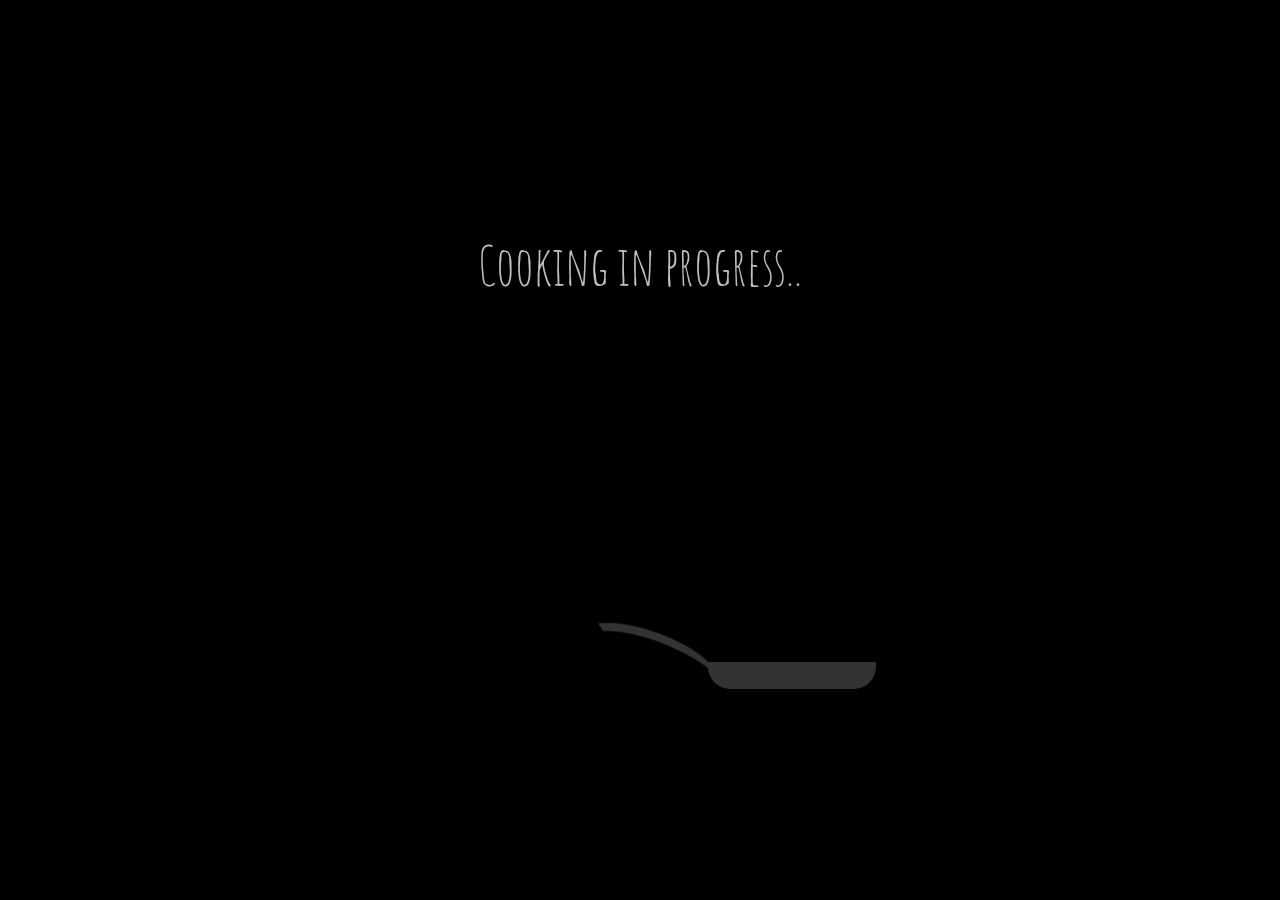
==== index.html @ 560c68e9 "reponsive fix" ====
<!DOCTYPE html>
<html lang="en">
  <head>
    <meta charset="UTF-8" />
    <link
      rel="icon"
      type="image/svg+xml"
      href="./assets/favicon.edadd401.png"
    />
    <meta
      name="viewport"
      content="width=device-width, initial-scale=1.0, maximum-scale=1.0, user-scalable=no"
    />
    <!--Fonts-->
    <link rel="preconnect" href="https://fonts.googleapis.com" />
    <link rel="preconnect" href="https://fonts.gstatic.com" crossorigin />
    <link
      href="https://fonts.googleapis.com/css2?family=Cinzel:wght@400;500;600;700&family=Lora:ital,wght@0,400;0,500;1,400;1,500&family=Roboto:wght@300;400;500;700&display=swap"
      rel="stylesheet"
    />
    <!--FontAwsome-->
    <link
      rel="stylesheet"
      href="https://cdnjs.cloudflare.com/ajax/libs/font-awesome/6.2.0/css/all.min.css"
    />
    <title>Vite App</title>
    <script type="module" crossorigin src="./assets/index.e4c21ed3.js"></script>
    <link rel="stylesheet" href="./assets/index.e7133173.css" />
  </head>
  <!-- extrasmall sm-tablets lg-laptops  -->
  <body class="transition-opacity duration-500">
    <div class="loader min-h-screen bg-black transition-opacity duration-500">
      <h1 class="text font-Amatic text-white block">
        Cooking in progress..
      </h1>
      <div class="" id="cooking">
        <div class="bubble"></div>
        <div class="bubble"></div>
        <div class="bubble"></div>
        <div class="bubble"></div>
        <div class="bubble"></div>
        <div id="area">
          <div id="sides" class="z-0">
            <div id="pan"></div>
            <div id="handle"></div>
          </div>
          <div id="pancake" class="-z-10">
            <div
              class="bg-cover bg-[url(./assets/logo.png)] w-10 h-10 rounded-full"
              id="pastry"
            ></div>
          </div>
        </div>
      </div>
    </div>
    <div id="body" class="font-sans hidden text-base">
      <header class="relative">
        <!--Notification Bar-->
        <div
          class="hidden font-body lg:block w-full bg-black-slate text-xsm font-medium absolute top-0 z-10"
        >
          <div
            class="flex items-center container text-white-slate p-3 pl-10 pr-10 max-w-[1100px]"
          >
            <div class="flex flex-grow items-center">
              <span class="text-xsm pr-2 pl-3 shrink-0">
                <i class="-rotate-90 fa-solid fa-phone"></i>
              </span>
              <span class="font-medium">+923470707777</span>
            </div>
            <div class="flex justify-center items-center">
              <p class="inline-block font-medium">Contact Us</p>
              <span class="text-xs pl-3">
                <i class="fa-brands fa-facebook-f"></i>
              </span>
              <span class="text-xs pl-3">
                <i class="fa-brands fa-linkedin-in"></i>
              </span>
              <span class="text-xs pl-3">
                <i class="fa-brands fa-instagram"></i>
              </span>
            </div>
          </div>
        </div>
        <!--Landing Page-->
        <div
          style="background-image: url(./assets/d2.55419554.jpg);"
          class="sm:min-h-screen h-max bg-cover bg-center bg-fixed"
        >
          <div
            class="bg-[#0c0200]/70 sm:min-h-screen h-full flex flex-col items-center justify-center text-white text-center selection:bg-black/80"
          >
            <div class="px-5">
              <h2
                class="font-medium text-3xl mb-7 mt-32 md:mt-24 lg:mt-32 px-5"
              >
                We are Open To Taking Out Orders
              </h2>
              <p class="font-display text-ssm">
                Explore our menu options and place a curbside pick-up order.
                Enjoy fresh food from the comfort of your own home. Stay healthy
                and safe, friends!
              </p>
              <button
                class="font-display text-sm rounded-full border sm:w-max w-full border-white px-6 py-3 hover:bg-white hover:text-black font-medium mt-7 mb-24"
              >
                Order Online
              </button>
            </div>
          </div>
        </div>
      </header>
      <main class="text-center">
        <!--Arrivals-->
        <section
          class="pt-10 pb-10 m-auto max-w-[1100px] w-full overflow-hidden"
        >
          <h2
            class="text-black text-3xl sm:text-2xl font-semibold sm:font-semibold"
          >
            New Arrivals
          </h2>
          <div class="grid grid-cols-3 pt-8 sm:gap-6">
            <div
              class="col-span-3 sm:col-span-1 h-48 sm:h-full sm:w-full relative ml-2 mr-2 mb-10"
            >
              <p
                class="absolute top-0 w-full h-full text-white sm:items-end items-center justify-center flex font-semibold sm:font-bold peer z-10 peer sm:pb-12 lg:pb-18"
              >
                Tandoori Chicken
              </p>
              <div class="card"></div>
              <img
                class="w-full h-full object-cover z-10"
                src="./assets/a1.511a3adb.jpg"
                alt=""
              />
            </div>
            <div
              class="col-span-3 sm:col-span-1 h-48 sm:h-full sm:w-full relative ml-2 mr-2 mb-10"
            >
              <p
                class="absolute top-0 w-full h-full text-white sm:items-end items-center justify-center flex font-semibold sm:font-bold peer z-10 peer sm:pb-12 lg:pb-18"
              >
                Tandoori Chargha
              </p>
              <div class="card"></div>
              <img
                class="w-full h-full object-cover z-10"
                src="./assets/a2.1212aab6.jpg"
                alt=""
              />
            </div>
            <div
              class="col-span-3 sm:col-span-1 h-48 sm:h-full sm:w-full relative ml-2 mr-2 mb-10"
            >
              <p
                class="absolute top-0 w-full h-full text-white sm:items-end items-center justify-center flex font-semibold sm:font-bold peer z-10 peer sm:pb-12 lg:pb-18"
              >
                Tandoori Broast
              </p>
              <div class="card"></div>
              <img
                class="w-full h-full object-cover z-10"
                src="./assets/a3.d4c06a79.jpg"
                alt=""
              />
            </div>
          </div>
        </section>
        <!--Hi Tea Buffet-->
        <section
          class="pt-10 pb-10 m-auto max-w-[1100px] w-full overflow-hidden"
        >
          <h2
            class="text-black text-3xl sm:text-2xl font-semibold sm:font-semibold"
          >
            HI-TEA BUFFET
          </h2>
          <div class="grid grid-cols-3 pt-8 sm:gap-6">
            <div
              class="col-span-3 sm:col-span-1 h-48 sm:h-full sm:w-full relative ml-2 mr-2 mb-10"
            >
              <p
                class="absolute top-0 w-full h-full text-white sm:items-end items-center justify-center flex font-semibold sm:font-bold peer z-10 peer sm:pb-12 lg:pb-18"
              >
                Starters
              </p>
              <div class="card"></div>
              <img
                class="w-full h-full object-cover z-10"
                src="./assets/b1.875cfece.jpg"
                alt=""
              />
            </div>
            <div
              class="col-span-3 sm:col-span-1 h-48 sm:h-full sm:w-full relative ml-2 mr-2 mb-10"
            >
              <p
                class="absolute top-0 w-full h-full text-white sm:items-end items-center justify-center flex font-semibold sm:font-bold peer z-10 peer sm:pb-12 lg:pb-18"
              >
                Chinese
              </p>
              <div class="card"></div>
              <img
                class="w-full h-full object-cover z-10"
                src="./assets/b2.f4040092.jpg"
                alt=""
              />
            </div>
            <div
              class="col-span-3 sm:col-span-1 h-48 sm:h-full sm:w-full relative ml-2 mr-2 mb-10"
            >
              <p
                class="absolute top-0 w-full h-full text-white sm:items-end items-center justify-center flex font-semibold sm:font-bold peer z-10 peer sm:pb-12 lg:pb-18"
              >
                Desi
              </p>
              <div class="card"></div>
              <img
                class="w-full h-full object-cover z-10"
                src="./assets/b3.81db5b44.jpg"
                alt=""
              />
            </div>
          </div>
        </section>
        <!--Free Home Delivery-->
        <section class="pb-12 pt-10">
          <div
            class="bg-cover bg-no-repeat bg-center bg- w-full min-h-full h-96 bg-fixed"
            style="background-image: url(./assets/s2.01c8b46d.jpg);"
          >
            <div class="w-full h-full bg-black/70">
              <div
                class="w-full h-full text-white container flex flex-col items-center justify-center max-w-[990px]"
              >
                <h2 class="uppercase text-2xl font-semibold pb-5">
                  Free Home Delivery
                </h2>
                <p class="text-ssm font-display font-light">
                  Our customer&apos;s satisfaction is our first priority. By
                  considering their feasibility and comfort we established our
                  free home delivery services. We are fulfilling their demands
                  by providing them hot, fresh and delectable food exactly at
                  their residence.
                </p>
                <button
                  class="font-display text-sm rounded-full border sm:w-max w-full border-white px-6 py-3 hover:bg-white hover:text-black font-medium mt-7 uppercase sm:px-20 sm:text-ssm"
                >
                  Call now
                </button>
              </div>
            </div>
          </div>
        </section>
        <!--Specialities-->
        <section
          class="pt-10 pb-10 m-auto max-w-[1100px] w-full overflow-hidden"
        >
          <h2
            class="text-black text-3xl sm:text-2xl font-semibold sm:font-semibold"
          >
            SPECIALITIES
          </h2>
          <div class="grid grid-cols-3 pt-8 sm:gap-6">
            <div
              class="col-span-3 sm:col-span-1 h-48 sm:h-full sm:w-full relative ml-2 mr-2 mb-10"
            >
              <p
                class="absolute top-0 w-full h-full text-white sm:items-end items-center justify-center flex font-semibold sm:font-bold peer z-10 peer sm:pb-12 lg:pb-18"
              >
                Dum Biryani
              </p>
              <div class="card"></div>
              <img
                class="w-full h-full object-cover z-10"
                src="./assets/c1.55101fec.jpg"
                alt=""
              />
            </div>
            <div
              class="col-span-3 sm:col-span-1 h-48 sm:h-full sm:w-full relative ml-2 mr-2 mb-10"
            >
              <p
                class="absolute top-0 w-full h-full text-white sm:items-end items-center justify-center flex font-semibold sm:font-bold peer z-10 peer sm:pb-12 lg:pb-18"
              >
                BBQ Platter
              </p>
              <div class="card"></div>
              <img
                class="w-full h-full object-cover z-10"
                src="./assets/c2.14e11678.jpg"
                alt=""
              />
            </div>
            <div
              class="col-span-3 sm:col-span-1 h-48 sm:h-full sm:w-full relative ml-2 mr-2 mb-10"
            >
              <p
                class="absolute top-0 w-full h-full text-white sm:items-end items-center justify-center flex font-semibold sm:font-bold peer z-10 peer sm:pb-12 lg:pb-18"
              >
                Chicken Karahi
              </p>
              <div class="card"></div>
              <img
                class="w-full h-full object-cover z-10"
                src="./assets/c3.37bf64b4.jpg"
                alt=""
              />
            </div>
          </div>
        </section>
        <!--CUISINE-->
        <section
          class="pt-10 pb-10 m-auto max-w-[1100px] w-full overflow-hidden"
        >
          <h2
            class="text-black text-3xl sm:text-2xl font-semibold sm:font-semibold"
          >
            CUISINE
          </h2>
          <div class="grid grid-cols-3 pt-8 sm:gap-6">
            <div
              class="col-span-3 sm:col-span-1 h-48 sm:h-full sm:w-full relative ml-2 mr-2 mb-10"
            >
              <p
                class="absolute top-0 w-full h-full text-white sm:items-end items-center justify-center flex font-semibold sm:font-bold peer z-10 peer sm:pb-12 lg:pb-18"
              >
                Chinese Cuisine
              </p>
              <div class="card"></div>
              <img
                class="w-full h-full object-cover z-10"
                src="./assets/d1.df6f8884.jpg"
                alt=""
              />
            </div>
            <div
              class="col-span-3 sm:col-span-1 h-48 sm:h-full sm:w-full relative ml-2 mr-2 mb-10"
            >
              <p
                class="absolute top-0 w-full h-full text-white sm:items-end items-center justify-center flex font-semibold sm:font-bold peer z-10 peer sm:pb-12 lg:pb-18"
              >
                Pakistani Cuisine
              </p>
              <div class="card"></div>
              <img
                class="w-full h-full object-cover z-10"
                src="./assets/d2.55419554.jpg"
                alt=""
              />
            </div>
            <div
              class="col-span-3 sm:col-span-1 h-48 sm:h-full sm:w-full relative ml-2 mr-2 mb-10"
            >
              <p
                class="absolute top-0 w-full h-full text-white sm:items-end items-center justify-center flex font-semibold sm:font-bold peer z-10 peer sm:pb-12 lg:pb-18"
              >
                Continental Cuisine
              </p>
              <div class="card"></div>
              <img
                class="w-full h-full object-cover z-10"
                src="./assets/d3.51bf0eeb.jpg"
                alt=""
              />
            </div>
          </div>
        </section>
        <!-- Just Dial-->
        <section class="pt-10">
          <div
            class="bg-fixed bg-cover bg-no-repeat bg-center bg- w-full min-h-full h-96"
            style="background-image: url(./assets/c3.37bf64b4.jpg);"
          >
            <div class="w-full h-full bg-black/60">
              <div
                class="w-full h-full text-white container flex flex-col items-center justify-center"
              >
                <h2
                  class="uppercase tracking-wide leading-snug text-3xl sm:text-xl font-semibold pb-5"
                >
                  Just dial and order your favourite food now!
                </h2>
                <button
                  class="font-display text-sm rounded-full sm:w-max w-full px-6 py-3 bg-black hover:bg-white hover:text-black font-medium mt-7 sm:text-ssm sm:px-28 tracking-wide border-black"
                >
                  Call Now
                </button>
              </div>
            </div>
          </div>
        </section>
        <!--About Us-->
        <section class="pb-12">
          <div
            class="bg-slate-primary w-full min-h-full min-h-96 h-max bg-fixed"
          >
            <div class="w-full h-full">
              <div
                class="w-full h-full text-black container flex flex-col items-center justify-center max-w-[1190px] font-display"
              >
                <h2
                  class="font-sans uppercase text-3xl sm:text-xl font-semibold pb-7 pt-16"
                >
                  CELEBRATING 27 YEARS
                </h2>
                <p class="sm:text-sm font-display font-light">
                  <span class="block">
                    Tandoori was first established in 1993. We start up with
                    zeal us still taking it with enthusiasm.
                  </span>
                  <span class="mt-8 block">
                    Our devotion makes our visions broader and our hard work and
                    consistency never let us down in any pandemic that&apos;s
                    the only reason we are celebrating 27 years and providing
                    our highly demanding services from the past 27 years.
                  </span>
                </p>
                <button
                  class="text-sm rounded-full border sm:w-max w-full border-orange-primary px-6 py-3 hover:bg-white bg-orange-primary text-white hover:text-orange-primary font-medium sm:px-20 sm:text-ssm mb-24 mt-14"
                >
                  Learn More
                </button>
              </div>
            </div>
          </div>
        </section>

        <!--Cattering Service-->
        <section
          class="pt-10 pb-10 m-auto max-w-[1100px] w-full overflow-hidden"
        >
          <h2
            class="text-black text-3xl sm:text-2xl font-semibold sm:font-semibold lowercase"
          >
            Catering Services For All Occasions
          </h2>
          <div class="grid grid-cols-3 pt-8 sm:gap-6">
            <div
              class="col-span-3 sm:col-span-1 h-48 sm:h-full sm:w-full relative ml-2 mr-2 mb-10"
            >
              <p
                class="absolute top-0 w-full h-full text-white sm:items-end items-center justify-center flex font-semibold sm:font-bold peer z-10 peer sm:pb-12 lg:pb-18"
              >
                Weeding
              </p>
              <div class="card"></div>
              <img
                class="w-full h-full object-cover z-10"
                src="./assets/e1.c096580d.jpg"
                alt=""
              />
            </div>
            <div
              class="col-span-3 sm:col-span-1 h-48 sm:h-full sm:w-full relative ml-2 mr-2 mb-10"
            >
              <p
                class="absolute top-0 w-full h-full text-white sm:items-end items-center justify-center flex font-semibold sm:font-bold peer z-10 peer sm:pb-12 lg:pb-18"
              >
                Corporate
              </p>
              <div class="card"></div>
              <img
                class="w-full h-full object-cover z-10"
                src="./assets/e2.26b31a49.jpg"
                alt=""
              />
            </div>
            <div
              class="col-span-3 sm:col-span-1 h-48 sm:h-full sm:w-full relative ml-2 mr-2 mb-10"
            >
              <p
                class="absolute top-0 w-full h-full text-white sm:items-end items-center justify-center flex font-semibold sm:font-bold peer z-10 peer sm:pb-12 lg:pb-18"
              >
                Banquet
              </p>
              <div class="card"></div>
              <img
                class="w-full h-full object-cover z-10"
                src="./assets/e3.52597eab.jpg"
                alt=""
              />
            </div>
            <div class="col-span-3 h-max font-display px-5">
              <h5 class="sm:text-sm font-display font-medium mt-8 sm:mt-4">
                Book your catering service now!
              </h5>
              <button
                class="text-sm rounded-full border sm:w-max w-full border-orange-primary px-6 py-3 hover:bg-white bg-orange-primary text-white hover:text-orange-primary font-medium sm:px-20 sm:text-ssm mb-8 mt-8 sm:mb-4"
              >
                Book now
              </button>
            </div>
          </div>
        </section>
        <!--Review-->
        <section class="bg-slate-primary w-full min-h-max">
          <div
            class="m-auto max-w-[1100px] overflow-hidden pb-16 pt-16 sm:max-w-[900px]"
          >
            <h2 class="text-4xl sm:text-2xl font-semibold uppercase">
              Customer Reviews
            </h2>
            <div>
              <div class="px-7 leading-[2.5] sm:leading-[3] mt-8">
                <span class="text-grey-primary text-3xl sm:text-xl">
                  <i class="fa-sharp fa-solid fa-quote-left scale-y-125"></i>
                </span>
                <p
                  class="font-body sm:text-sm italic text-sm opacity-[80%] text-grey-text tracking-wide leading-relaxed sm:leading-[1.5]"
                >
                  Our event went off without a hitch, the food was wonderful,
                  the staff friendly and the florals were gorgeous! Thank you
                  again for such a great experience; I will definitely be
                  working with you guys in the future and recommending you to
                  friends.
                </p>
                <small
                  class="uppercase sm:text-xsm text-sm text-orange-primary font-medium"
                >
                  Bilal Khan
                </small>
              </div>
              <div class="text-black-slate/60 mb-8 text-xs mt-2">
                <button
                  class="hover:text-slate-primary hover:bg-gray-primary/70 rounded-full p-4 relative"
                >
                  <i
                    class="fa-solid fa-angle-left absolute top-[50%]bottom-[50%] translate-x-[-50%] translate-y-[-50%]"
                  ></i>
                </button>
                <button
                  class="hover:text-slate-primary hover:bg-gray-primary/70 rounded-full p-4 relative"
                >
                  <i
                    class="fa-solid fa-angle-right absolute top-[50%]bottom-[50%] translate-x-[-50%] translate-y-[-50%]"
                  ></i>
                </button>
              </div>
            </div>
          </div>
        </section>
      </main>
      <footer>
        <div class="grid grid-cols-2 text-center text-white">
          <div
            class="col-span-2 sm:col-span-1 bg-gray-primary sm:h-80 items-center flex justify-center"
          >
            <article class="mt-16 mb-8">
              <h2 class="text-orange-primary">Contact Us</h2>
              <p
                class="text-ssm font-medium font-body leading-relaxed p-4 pb-8"
              >
                <span class="block">+923470707777</span>
                <span class="block">Mon - Fri: 08:00 am - 10:00 pm</span>
                <span class="block">Sat - Sun: 10:00 am - 11:00 pm</span>
              </p>
            </article>
          </div>
          <div
            class="col-span-2 sm:col-span-1 bg-black-slate sm:h-80 items-center flex justify-center"
          >
            <article class="mt-16 mb-16">
              <h2 class="text-orange-primary">Follow Us</h2>
              <p
                class="text-ssm font-medium font-body leading-relaxed p-4 pb-8"
              >
                <span>Join us on social networks</span>
              </p>
              <div class="flex justify-center gap-4">
                <a
                  href="https://fb.com"
                  class="text-ssm bg-gray-primary rounded-full relative p-5 sm:p-6 hover:text-orange-primary"
                  target="_blank"
                >
                  <i
                    class="absolute top-[50%]bottom-[50%] translate-x-[-50%] translate-y-[-50%] fa-brands fa-facebook-f"
                  ></i>
                </a>
                <a
                  href="https://fb.com"
                  class="text-ssm bg-gray-primary rounded-full relative p-5 sm:p-6 hover:text-orange-primary"
                  target="_blank"
                >
                  <i
                    class="absolute top-[50%]bottom-[50%] translate-x-[-50%] translate-y-[-50%] fa-brands fa-linkedin-in"
                  ></i>
                </a>
                <a
                  href="https://fb.com"
                  class="text-ssm bg-gray-primary rounded-full relative p-5 sm:p-6 hover:text-orange-primary"
                  target="_blank"
                >
                  <i
                    class="absolute top-[50%]bottom-[50%] translate-x-[-50%] translate-y-[-50%] fa-brands fa-instagram"
                  ></i>
                </a>
              </div>
            </article>
          </div>
        </div>
        <div
          class="bg-black-slate border-t-[1px] border-gray-primary drop-shadow-sm text-xsm text-center"
        >
          <p class="text-slate-primary/90 p-3 font-body">
            Copyright © 2022 NaanKada. All rights reserved.
          </p>
        </div>
      </footer>
    </div>
  </body>
</html>
---- assets/index.e7133173.css ----
@import"https://fonts.googleapis.com/css?family=Amatic+SC";*,:before,:after{box-sizing:border-box;border-width:0;border-style:solid;border-color:#e5e7eb}:before,:after{--tw-content: ""}html{line-height:1.5;-webkit-text-size-adjust:100%;-moz-tab-size:4;-o-tab-size:4;tab-size:4;font-family:Cinzel,sans-serif}body{margin:0;line-height:inherit}hr{height:0;color:inherit;border-top-width:1px}abbr:where([title]){-webkit-text-decoration:underline dotted;text-decoration:underline dotted}h1,h2,h3,h4,h5,h6{font-size:inherit;font-weight:inherit}a{color:inherit;text-decoration:inherit}b,strong{font-weight:bolder}code,kbd,samp,pre{font-family:ui-monospace,SFMono-Regular,Menlo,Monaco,Consolas,Liberation Mono,Courier New,monospace;font-size:1em}small{font-size:80%}sub,sup{font-size:75%;line-height:0;position:relative;vertical-align:baseline}sub{bottom:-.25em}sup{top:-.5em}table{text-indent:0;border-color:inherit;border-collapse:collapse}button,input,optgroup,select,textarea{font-family:inherit;font-size:100%;font-weight:inherit;line-height:inherit;color:inherit;margin:0;padding:0}button,select{text-transform:none}button,[type=button],[type=reset],[type=submit]{-webkit-appearance:button;background-color:transparent;background-image:none}:-moz-focusring{outline:auto}:-moz-ui-invalid{box-shadow:none}progress{vertical-align:baseline}::-webkit-inner-spin-button,::-webkit-outer-spin-button{height:auto}[type=search]{-webkit-appearance:textfield;outline-offset:-2px}::-webkit-search-decoration{-webkit-appearance:none}::-webkit-file-upload-button{-webkit-appearance:button;font:inherit}summary{display:list-item}blockquote,dl,dd,h1,h2,h3,h4,h5,h6,hr,figure,p,pre{margin:0}fieldset{margin:0;padding:0}legend{padding:0}ol,ul,menu{list-style:none;margin:0;padding:0}textarea{resize:vertical}input::-moz-placeholder,textarea::-moz-placeholder{opacity:1;color:#9ca3af}input::placeholder,textarea::placeholder{opacity:1;color:#9ca3af}button,[role=button]{cursor:pointer}:disabled{cursor:default}img,svg,video,canvas,audio,iframe,embed,object{display:block;vertical-align:middle}img,video{max-width:100%;height:auto}.loader{height:100vh;width:100vw;overflow:hidden}.text{position:relative;margin:0 auto;top:25vh;width:100vw;text-align:center;font-family:Amatic SC;font-size:6vh;color:#333;opacity:.75;-webkit-animation:pulse 2.5s linear infinite;animation:pulse 2.5s linear infinite}#cooking{position:relative;margin:0 auto;top:0;width:75vh;height:75vh;overflow:hidden}#cooking .bubble{position:absolute;border-radius:100%;box-shadow:0 0 .25vh #4d4d4d;opacity:0}#cooking .bubble:nth-child(1){margin-top:2.5vh;left:58%;width:2.5vh;height:2.5vh;background-color:#454545;-webkit-animation:bubble 2s cubic-bezier(.53,.16,.39,.96) infinite;animation:bubble 2s cubic-bezier(.53,.16,.39,.96) infinite}#cooking .bubble:nth-child(2){margin-top:3vh;left:52%;width:2vh;height:2vh;background-color:#3d3d3d;-webkit-animation:bubble 2s ease-in-out .35s infinite;animation:bubble 2s ease-in-out .35s infinite}#cooking .bubble:nth-child(3){margin-top:1.8vh;left:50%;width:1.5vh;height:1.5vh;background-color:#333;-webkit-animation:bubble 1.5s cubic-bezier(.53,.16,.39,.96) .55s infinite;animation:bubble 1.5s cubic-bezier(.53,.16,.39,.96) .55s infinite}#cooking .bubble:nth-child(4){margin-top:2.7vh;left:56%;width:1.2vh;height:1.2vh;background-color:#2b2b2b;-webkit-animation:bubble 1.8s cubic-bezier(.53,.16,.39,.96) .9s infinite;animation:bubble 1.8s cubic-bezier(.53,.16,.39,.96) .9s infinite}#cooking .bubble:nth-child(5){margin-top:2.7vh;left:63%;width:1.1vh;height:1.1vh;background-color:#242424;-webkit-animation:bubble 1.6s ease-in-out 1s infinite;animation:bubble 1.6s ease-in-out 1s infinite}#cooking #area{position:absolute;bottom:0;right:0;width:50%;height:50%;background-color:transparent;transform-origin:15% 60%;-webkit-animation:flip 2.1s ease-in-out infinite;animation:flip 2.1s ease-in-out infinite}#cooking #area #sides{position:absolute;width:100%;height:100%;transform-origin:15% 60%;-webkit-animation:switchSide 2.1s ease-in-out infinite;animation:switchSide 2.1s ease-in-out infinite}#cooking #area #sides #handle{position:absolute;bottom:18%;right:80%;width:35%;height:20%;background-color:transparent;border-top:1vh solid #333;border-left:1vh solid transparent;border-radius:100%;transform:rotate(20deg) rotateX(0) scale(1.3,.9)}#cooking #area #sides #pan{position:absolute;bottom:20%;right:30%;width:50%;height:8%;background-color:#333;border-radius:0 0 1.4em 1.4em;transform-origin:-15% 0}#cooking #area #pancake{position:absolute;top:24%;width:100%;height:100%;transform:rotateX(85deg);-webkit-animation:jump 2.1s ease-in-out infinite;animation:jump 2.1s ease-in-out infinite}#cooking #area #pancake #pastry{position:absolute;bottom:26%;right:37%;width:40%;height:45%;background-color:transparent;border-radius:100%;transform-origin:-20% 0;-webkit-animation:fly 2.1s ease-in-out infinite;animation:fly 2.1s ease-in-out infinite}@-webkit-keyframes jump{0%{top:24%;transform:rotateX(85deg)}25%{top:10%;transform:rotateX(0)}50%{top:30%;transform:rotateX(85deg)}75%{transform:rotateX(0)}to{transform:rotateX(85deg)}}@keyframes jump{0%{top:24%;transform:rotateX(85deg)}25%{top:10%;transform:rotateX(0)}50%{top:30%;transform:rotateX(85deg)}75%{transform:rotateX(0)}to{transform:rotateX(85deg)}}@-webkit-keyframes flip{0%{transform:rotate(0)}5%{transform:rotate(-27deg)}30%,50%{transform:rotate(0)}55%{transform:rotate(27deg)}83.3%{transform:rotate(0)}to{transform:rotate(0)}}@keyframes flip{0%{transform:rotate(0)}5%{transform:rotate(-27deg)}30%,50%{transform:rotate(0)}55%{transform:rotate(27deg)}83.3%{transform:rotate(0)}to{transform:rotate(0)}}@-webkit-keyframes switchSide{0%{transform:rotateY(0)}50%{transform:rotateY(180deg)}to{transform:rotateY(0)}}@keyframes switchSide{0%{transform:rotateY(0)}50%{transform:rotateY(180deg)}to{transform:rotateY(0)}}@-webkit-keyframes fly{0%{bottom:26%;transform:rotate(0)}10%{bottom:40%}50%{bottom:26%;transform:rotate(-190deg)}80%{bottom:40%}to{bottom:26%;transform:rotate(0)}}@keyframes fly{0%{bottom:26%;transform:rotate(0)}10%{bottom:40%}50%{bottom:26%;transform:rotate(-190deg)}80%{bottom:40%}to{bottom:26%;transform:rotate(0)}}@-webkit-keyframes bubble{0%{transform:scale(.15);top:80%;opacity:0}50%{transform:scale(1.1);opacity:1}to{transform:scale(.33);top:60%;opacity:0}}@keyframes bubble{0%{transform:scale(.15);top:80%;opacity:0}50%{transform:scale(1.1);opacity:1}to{transform:scale(.33);top:60%;opacity:0}}@-webkit-keyframes pulse{0%{transform:scale(1);opacity:.25}50%{transform:scaleX(1.2);opacity:1}to{transform:scale(1);opacity:.25}}@keyframes pulse{0%{transform:scale(1);opacity:.25}50%{transform:scaleX(1.2);opacity:1}to{transform:scale(1);opacity:.25}}*,:before,:after{--tw-border-spacing-x: 0;--tw-border-spacing-y: 0;--tw-translate-x: 0;--tw-translate-y: 0;--tw-rotate: 0;--tw-skew-x: 0;--tw-skew-y: 0;--tw-scale-x: 1;--tw-scale-y: 1;--tw-pan-x: ;--tw-pan-y: ;--tw-pinch-zoom: ;--tw-scroll-snap-strictness: proximity;--tw-ordinal: ;--tw-slashed-zero: ;--tw-numeric-figure: ;--tw-numeric-spacing: ;--tw-numeric-fraction: ;--tw-ring-inset: ;--tw-ring-offset-width: 0px;--tw-ring-offset-color: #fff;--tw-ring-color: rgb(59 130 246 / .5);--tw-ring-offset-shadow: 0 0 #0000;--tw-ring-shadow: 0 0 #0000;--tw-shadow: 0 0 #0000;--tw-shadow-colored: 0 0 #0000;--tw-blur: ;--tw-brightness: ;--tw-contrast: ;--tw-grayscale: ;--tw-hue-rotate: ;--tw-invert: ;--tw-saturate: ;--tw-sepia: ;--tw-drop-shadow: ;--tw-backdrop-blur: ;--tw-backdrop-brightness: ;--tw-backdrop-contrast: ;--tw-backdrop-grayscale: ;--tw-backdrop-hue-rotate: ;--tw-backdrop-invert: ;--tw-backdrop-opacity: ;--tw-backdrop-saturate: ;--tw-backdrop-sepia: }::-webkit-backdrop{--tw-border-spacing-x: 0;--tw-border-spacing-y: 0;--tw-translate-x: 0;--tw-translate-y: 0;--tw-rotate: 0;--tw-skew-x: 0;--tw-skew-y: 0;--tw-scale-x: 1;--tw-scale-y: 1;--tw-pan-x: ;--tw-pan-y: ;--tw-pinch-zoom: ;--tw-scroll-snap-strictness: proximity;--tw-ordinal: ;--tw-slashed-zero: ;--tw-numeric-figure: ;--tw-numeric-spacing: ;--tw-numeric-fraction: ;--tw-ring-inset: ;--tw-ring-offset-width: 0px;--tw-ring-offset-color: #fff;--tw-ring-color: rgb(59 130 246 / .5);--tw-ring-offset-shadow: 0 0 #0000;--tw-ring-shadow: 0 0 #0000;--tw-shadow: 0 0 #0000;--tw-shadow-colored: 0 0 #0000;--tw-blur: ;--tw-brightness: ;--tw-contrast: ;--tw-grayscale: ;--tw-hue-rotate: ;--tw-invert: ;--tw-saturate: ;--tw-sepia: ;--tw-drop-shadow: ;--tw-backdrop-blur: ;--tw-backdrop-brightness: ;--tw-backdrop-contrast: ;--tw-backdrop-grayscale: ;--tw-backdrop-hue-rotate: ;--tw-backdrop-invert: ;--tw-backdrop-opacity: ;--tw-backdrop-saturate: ;--tw-backdrop-sepia: }::backdrop{--tw-border-spacing-x: 0;--tw-border-spacing-y: 0;--tw-translate-x: 0;--tw-translate-y: 0;--tw-rotate: 0;--tw-skew-x: 0;--tw-skew-y: 0;--tw-scale-x: 1;--tw-scale-y: 1;--tw-pan-x: ;--tw-pan-y: ;--tw-pinch-zoom: ;--tw-scroll-snap-strictness: proximity;--tw-ordinal: ;--tw-slashed-zero: ;--tw-numeric-figure: ;--tw-numeric-spacing: ;--tw-numeric-fraction: ;--tw-ring-inset: ;--tw-ring-offset-width: 0px;--tw-ring-offset-color: #fff;--tw-ring-color: rgb(59 130 246 / .5);--tw-ring-offset-shadow: 0 0 #0000;--tw-ring-shadow: 0 0 #0000;--tw-shadow: 0 0 #0000;--tw-shadow-colored: 0 0 #0000;--tw-blur: ;--tw-brightness: ;--tw-contrast: ;--tw-grayscale: ;--tw-hue-rotate: ;--tw-invert: ;--tw-saturate: ;--tw-sepia: ;--tw-drop-shadow: ;--tw-backdrop-blur: ;--tw-backdrop-brightness: ;--tw-backdrop-contrast: ;--tw-backdrop-grayscale: ;--tw-backdrop-hue-rotate: ;--tw-backdrop-invert: ;--tw-backdrop-opacity: ;--tw-backdrop-saturate: ;--tw-backdrop-sepia: }.container{width:100%;margin-right:auto;margin-left:auto;padding-right:1rem;padding-left:1rem}@media (min-width: 425px){.container{max-width:425px}}@media (min-width: 767px){.container{max-width:767px;padding-right:2rem;padding-left:2rem}}@media (min-width: 768px){.container{max-width:768px}}@media (min-width: 1024px){.container{max-width:1024px;padding-right:4rem;padding-left:4rem}}@media (min-width: 1280px){.container{max-width:1280px;padding-right:5rem;padding-left:5rem}}@media (min-width: 1536px){.container{max-width:1536px;padding-right:6rem;padding-left:6rem}}.absolute{position:absolute}.relative{position:relative}.top-0{top:0px}.z-0{z-index:0}.-z-10{z-index:-10}.z-10{z-index:10}.col-span-3{grid-column:span 3 / span 3}.col-span-2{grid-column:span 2 / span 2}.m-auto{margin:auto}.mb-7{margin-bottom:1.75rem}.mt-32{margin-top:8rem}.mt-7{margin-top:1.75rem}.mb-24{margin-bottom:6rem}.ml-2{margin-left:.5rem}.mr-2{margin-right:.5rem}.mb-10{margin-bottom:2.5rem}.mt-8{margin-top:2rem}.mt-14{margin-top:3.5rem}.mb-8{margin-bottom:2rem}.mt-2{margin-top:.5rem}.mt-16{margin-top:4rem}.mb-16{margin-bottom:4rem}.block{display:block}.inline-block{display:inline-block}.flex{display:flex}.grid{display:grid}.hidden{display:none}.h-10{height:2.5rem}.h-max{height:-webkit-max-content;height:-moz-max-content;height:max-content}.h-full{height:100%}.h-48{height:12rem}.h-96{height:24rem}.min-h-screen{min-height:100vh}.min-h-full{min-height:100%}.min-h-max{min-height:-webkit-max-content;min-height:-moz-max-content;min-height:max-content}.w-10{width:2.5rem}.w-full{width:100%}.max-w-\[1100px\]{max-width:1100px}.max-w-\[990px\]{max-width:990px}.max-w-\[1190px\]{max-width:1190px}.shrink-0{flex-shrink:0}.flex-grow{flex-grow:1}.translate-x-\[-50\%\]{--tw-translate-x: -50%;transform:translate(var(--tw-translate-x),var(--tw-translate-y)) rotate(var(--tw-rotate)) skew(var(--tw-skew-x)) skewY(var(--tw-skew-y)) scaleX(var(--tw-scale-x)) scaleY(var(--tw-scale-y))}.translate-y-\[-50\%\]{--tw-translate-y: -50%;transform:translate(var(--tw-translate-x),var(--tw-translate-y)) rotate(var(--tw-rotate)) skew(var(--tw-skew-x)) skewY(var(--tw-skew-y)) scaleX(var(--tw-scale-x)) scaleY(var(--tw-scale-y))}.-rotate-90{--tw-rotate: -90deg;transform:translate(var(--tw-translate-x),var(--tw-translate-y)) rotate(var(--tw-rotate)) skew(var(--tw-skew-x)) skewY(var(--tw-skew-y)) scaleX(var(--tw-scale-x)) scaleY(var(--tw-scale-y))}.scale-y-125{--tw-scale-y: 1.25;transform:translate(var(--tw-translate-x),var(--tw-translate-y)) rotate(var(--tw-rotate)) skew(var(--tw-skew-x)) skewY(var(--tw-skew-y)) scaleX(var(--tw-scale-x)) scaleY(var(--tw-scale-y))}.grid-cols-3{grid-template-columns:repeat(3,minmax(0,1fr))}.grid-cols-2{grid-template-columns:repeat(2,minmax(0,1fr))}.flex-col{flex-direction:column}.items-center{align-items:center}.justify-center{justify-content:center}.gap-4{gap:1rem}.overflow-hidden{overflow:hidden}.rounded-full{border-radius:9999px}.border{border-width:1px}.border-t-\[1px\]{border-top-width:1px}.border-white{--tw-border-opacity: 1;border-color:rgb(255 255 255 / var(--tw-border-opacity))}.border-black{--tw-border-opacity: 1;border-color:rgb(0 0 0 / var(--tw-border-opacity))}.border-orange-primary{--tw-border-opacity: 1;border-color:rgb(212 169 111 / var(--tw-border-opacity))}.border-gray-primary{--tw-border-opacity: 1;border-color:rgb(34 39 43 / var(--tw-border-opacity))}.bg-black{--tw-bg-opacity: 1;background-color:rgb(0 0 0 / var(--tw-bg-opacity))}.bg-black-slate{--tw-bg-opacity: 1;background-color:rgb(27 32 36 / var(--tw-bg-opacity))}.bg-\[\#0c0200\]\/70{background-color:#0c0200b3}.bg-black\/70{background-color:#000000b3}.bg-black\/60{background-color:#0009}.bg-slate-primary{--tw-bg-opacity: 1;background-color:rgb(245 242 240 / var(--tw-bg-opacity))}.bg-orange-primary{--tw-bg-opacity: 1;background-color:rgb(212 169 111 / var(--tw-bg-opacity))}.bg-gray-primary{--tw-bg-opacity: 1;background-color:rgb(34 39 43 / var(--tw-bg-opacity))}.bg-\[url\(\.\/assets\/logo\.png\)\]{background-image:url(./favicon.edadd401.png)}.bg-cover{background-size:cover}.bg-fixed{background-attachment:fixed}.bg-center{background-position:center}.bg-no-repeat{background-repeat:no-repeat}.object-cover{-o-object-fit:cover;object-fit:cover}.p-3{padding:.75rem}.p-4{padding:1rem}.p-5{padding:1.25rem}.px-5{padding-left:1.25rem;padding-right:1.25rem}.px-6{padding-left:1.5rem;padding-right:1.5rem}.py-3{padding-top:.75rem;padding-bottom:.75rem}.px-7{padding-left:1.75rem;padding-right:1.75rem}.pl-10{padding-left:2.5rem}.pr-10{padding-right:2.5rem}.pr-2{padding-right:.5rem}.pl-3{padding-left:.75rem}.pt-10{padding-top:2.5rem}.pb-10{padding-bottom:2.5rem}.pt-8{padding-top:2rem}.pb-12{padding-bottom:3rem}.pb-5{padding-bottom:1.25rem}.pb-7{padding-bottom:1.75rem}.pt-16{padding-top:4rem}.pb-16{padding-bottom:4rem}.pb-8{padding-bottom:2rem}.text-center{text-align:center}.font-Amatic{font-family:Amatic SC}.font-sans{font-family:Cinzel,sans-serif}.font-body{font-family:Lora}.font-display{font-family:Roboto}.text-base{font-size:clamp(1.13rem,calc(.98rem + .73vw),1.4rem);line-height:1.5}.text-xsm{font-size:clamp(.62rem,calc(.58rem + .3vw),.92rem);line-height:1.4}.text-xs{font-size:.75rem;line-height:1rem}.text-3xl{font-size:clamp(1.8rem,calc(1.08rem + 3.63vw),3.66rem);line-height:1.1}.text-ssm{font-size:clamp(.9rem,calc(.82rem + .29vw),1.1rem);line-height:1.4}.text-sm{font-size:clamp(1rem,calc(.92rem + .39vw),1.2rem);line-height:1.4}.text-2xl{font-size:clamp(1.6rem,calc(1.08rem + 2.59vw),2.93rem);line-height:1.2}.text-4xl{font-size:clamp(2rem,calc(1.03rem + 4.98vw),4.958rem);line-height:1}.font-medium{font-weight:500}.font-semibold{font-weight:600}.font-light{font-weight:300}.uppercase{text-transform:uppercase}.lowercase{text-transform:lowercase}.italic{font-style:italic}.leading-snug{line-height:1.375}.leading-\[2\.5\]{line-height:2.5}.leading-relaxed{line-height:1.625}.tracking-wide{letter-spacing:.025em}.text-white{--tw-text-opacity: 1;color:rgb(255 255 255 / var(--tw-text-opacity))}.text-white-slate{--tw-text-opacity: 1;color:rgb(209 210 211 / var(--tw-text-opacity))}.text-black{--tw-text-opacity: 1;color:rgb(0 0 0 / var(--tw-text-opacity))}.text-grey-primary{--tw-text-opacity: 1;color:rgb(184 182 181 / var(--tw-text-opacity))}.text-grey-text{--tw-text-opacity: 1;color:rgb(62 61 60 / var(--tw-text-opacity))}.text-orange-primary{--tw-text-opacity: 1;color:rgb(212 169 111 / var(--tw-text-opacity))}.text-black-slate\/60{color:#1b202499}.text-slate-primary\/90{color:#f5f2f0e6}.opacity-\[80\%\]{opacity:80%}.drop-shadow-sm{--tw-drop-shadow: drop-shadow(0 1px 1px rgb(0 0 0 / .05));filter:var(--tw-blur) var(--tw-brightness) var(--tw-contrast) var(--tw-grayscale) var(--tw-hue-rotate) var(--tw-invert) var(--tw-saturate) var(--tw-sepia) var(--tw-drop-shadow)}.transition-opacity{transition-property:opacity;transition-timing-function:cubic-bezier(.4,0,.2,1);transition-duration:.15s}.duration-500{transition-duration:.5s}.card{position:absolute;top:0px;z-index:0;height:100%;width:100%;background-color:#00000073;opacity:.7;transition-property:all;transition-timing-function:cubic-bezier(.4,0,.2,1);transition-duration:.5s}.peer:hover~.card{background-color:#5247472f;opacity:1}button{--tw-ring-color: rgb(34 39 43 / .6);transition-property:color,background-color,border-color,fill,stroke,-webkit-text-decoration-color;transition-property:color,background-color,border-color,text-decoration-color,fill,stroke;transition-property:color,background-color,border-color,text-decoration-color,fill,stroke,-webkit-text-decoration-color;transition-timing-function:cubic-bezier(.4,0,.2,1);transition-duration:.3s}button:focus{outline:2px solid transparent;outline-offset:2px}button:focus-visible{--tw-ring-offset-shadow: var(--tw-ring-inset) 0 0 0 var(--tw-ring-offset-width) var(--tw-ring-offset-color);--tw-ring-shadow: var(--tw-ring-inset) 0 0 0 calc(2px + var(--tw-ring-offset-width)) var(--tw-ring-color);box-shadow:var(--tw-ring-offset-shadow),var(--tw-ring-shadow),var(--tw-shadow, 0 0 #0000)}button.border-orange-primary{--tw-ring-opacity: 1;--tw-ring-color: rgb(0 0 0 / var(--tw-ring-opacity))}button.border-orange-primary:focus-visible{--tw-ring-offset-shadow: var(--tw-ring-inset) 0 0 0 var(--tw-ring-offset-width) var(--tw-ring-offset-color);--tw-ring-shadow: var(--tw-ring-inset) 0 0 0 calc(2px + var(--tw-ring-offset-width)) var(--tw-ring-color);box-shadow:var(--tw-ring-offset-shadow),var(--tw-ring-shadow),var(--tw-shadow, 0 0 #0000)}button.border-black{--tw-ring-opacity: 1;--tw-ring-color: rgb(255 255 255 / var(--tw-ring-opacity))}button.border-black:focus-visible{--tw-ring-offset-shadow: var(--tw-ring-inset) 0 0 0 var(--tw-ring-offset-width) var(--tw-ring-offset-color);--tw-ring-shadow: var(--tw-ring-inset) 0 0 0 calc(2px + var(--tw-ring-offset-width)) var(--tw-ring-color);box-shadow:var(--tw-ring-offset-shadow),var(--tw-ring-shadow),var(--tw-shadow, 0 0 #0000)}button.border-white{--tw-ring-opacity: 1;--tw-ring-color: rgb(0 0 0 / var(--tw-ring-opacity))}button.border-white:focus-visible{--tw-bg-opacity: 1;background-color:rgb(255 255 255 / var(--tw-bg-opacity));--tw-text-opacity: 1;color:rgb(0 0 0 / var(--tw-text-opacity))}.selection\:bg-black\/80 *::-moz-selection{background-color:#000c}.selection\:bg-black\/80 *::selection{background-color:#000c}.selection\:bg-black\/80::-moz-selection{background-color:#000c}.selection\:bg-black\/80::selection{background-color:#000c}.hover\:bg-white:hover{--tw-bg-opacity: 1;background-color:rgb(255 255 255 / var(--tw-bg-opacity))}.hover\:bg-gray-primary\/70:hover{background-color:#22272bb3}.hover\:text-black:hover{--tw-text-opacity: 1;color:rgb(0 0 0 / var(--tw-text-opacity))}.hover\:text-orange-primary:hover{--tw-text-opacity: 1;color:rgb(212 169 111 / var(--tw-text-opacity))}.hover\:text-slate-primary:hover{--tw-text-opacity: 1;color:rgb(245 242 240 / var(--tw-text-opacity))}@media (min-width: 767px){.sm\:col-span-1{grid-column:span 1 / span 1}.sm\:mt-4{margin-top:1rem}.sm\:mb-4{margin-bottom:1rem}.sm\:h-full{height:100%}.sm\:h-80{height:20rem}.sm\:min-h-screen{min-height:100vh}.sm\:w-max{width:-webkit-max-content;width:-moz-max-content;width:max-content}.sm\:w-full{width:100%}.sm\:max-w-\[900px\]{max-width:900px}.sm\:items-end{align-items:flex-end}.sm\:gap-6{gap:1.5rem}.sm\:p-6{padding:1.5rem}.sm\:px-20{padding-left:5rem;padding-right:5rem}.sm\:px-28{padding-left:7rem;padding-right:7rem}.sm\:pb-12{padding-bottom:3rem}.sm\:text-2xl{font-size:clamp(1.6rem,calc(1.08rem + 2.59vw),2.93rem);line-height:1.2}.sm\:text-ssm{font-size:clamp(.9rem,calc(.82rem + .29vw),1.1rem);line-height:1.4}.sm\:text-xl{font-size:clamp(1.42rem,calc(1.06rem + 1.8vw),2.34rem);line-height:1.4}.sm\:text-sm{font-size:clamp(1rem,calc(.92rem + .39vw),1.2rem);line-height:1.4}.sm\:text-xsm{font-size:clamp(.62rem,calc(.58rem + .3vw),.92rem);line-height:1.4}.sm\:font-semibold{font-weight:600}.sm\:font-bold{font-weight:700}.sm\:leading-\[3\]{line-height:3}.sm\:leading-\[1\.5\]{line-height:1.5}}@media (min-width: 768px){.md\:mt-24{margin-top:6rem}}@media (min-width: 1024px){.lg\:mt-32{margin-top:8rem}.lg\:block{display:block}}
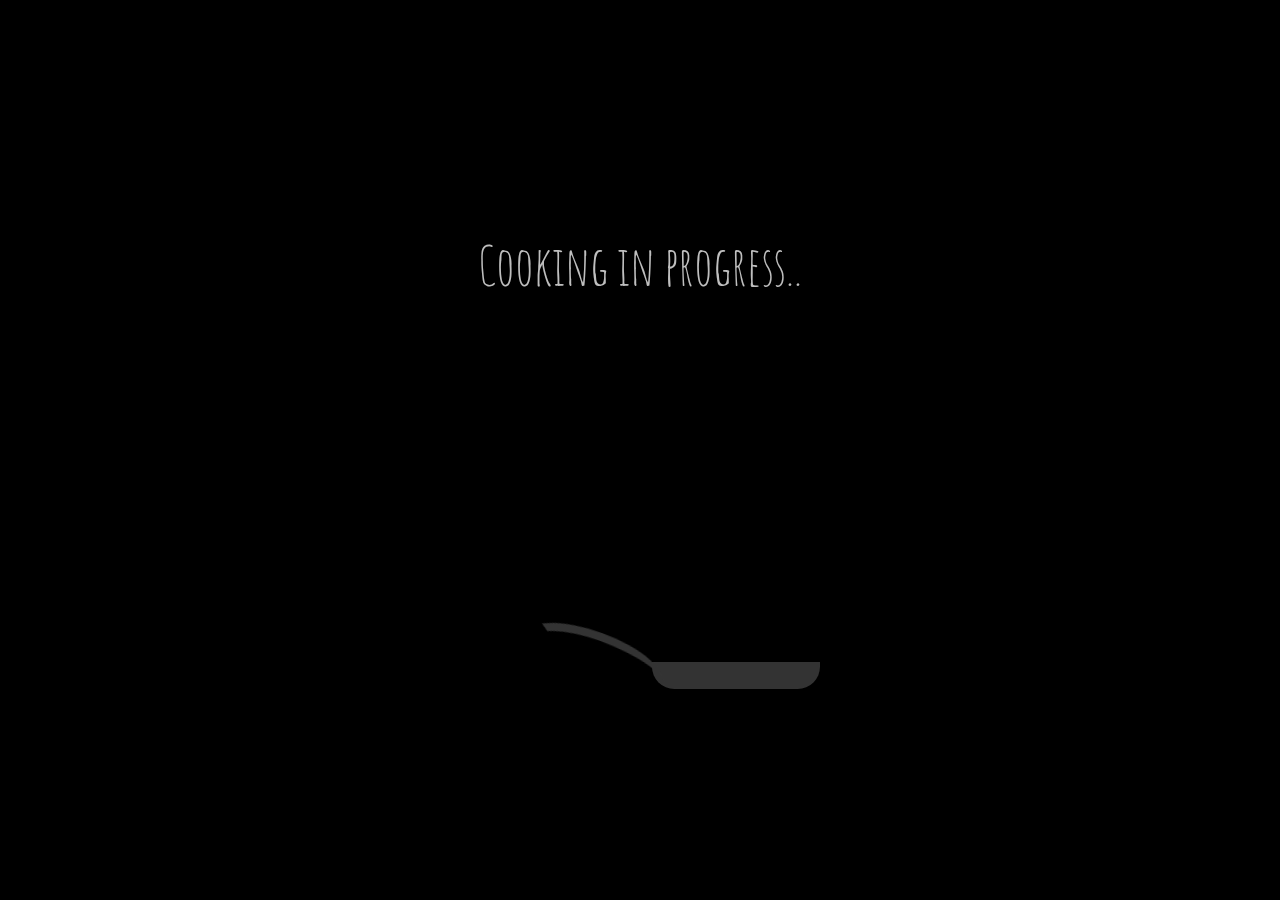
==== commit a539218e: "final test" ====
--- a/index.html
+++ b/index.html
@@ -2,15 +2,8 @@
 <html lang="en">
   <head>
     <meta charset="UTF-8" />
-    <link
-      rel="icon"
-      type="image/svg+xml"
-      href="./assets/favicon.edadd401.png"
-    />
-    <meta
-      name="viewport"
-      content="width=device-width, initial-scale=1.0, maximum-scale=1.0, user-scalable=no"
-    />
+    <link rel="icon" type="image/svg+xml" href="./assets/favicon.edadd401.png" />
+    <meta content="width=device-width, initial-sacle=1.0" />
     <!--Fonts-->
     <link rel="preconnect" href="https://fonts.googleapis.com" />
     <link rel="preconnect" href="https://fonts.gstatic.com" crossorigin />
@@ -25,7 +18,7 @@
     />
     <title>Vite App</title>
     <script type="module" crossorigin src="./assets/index.e4c21ed3.js"></script>
-    <link rel="stylesheet" href="./assets/index.e7133173.css" />
+    <link rel="stylesheet" href="./assets/index.d11e3301.css">
   </head>
   <!-- extrasmall sm-tablets lg-laptops  -->
   <body class="transition-opacity duration-500">
@@ -33,7 +26,10 @@
       <h1 class="text font-Amatic text-white block">
         Cooking in progress..
       </h1>
-      <div class="" id="cooking">
+      <div
+        class="flex items-center justify-center -translate-x-24 sm:-translate-x-14"
+        id="cooking"
+      >
         <div class="bubble"></div>
         <div class="bubble"></div>
         <div class="bubble"></div>
@@ -610,5 +606,6 @@
         </div>
       </footer>
     </div>
+    
   </body>
 </html>
--- a/assets/index.d11e3301.css
+++ b/assets/index.d11e3301.css
@@ -0,0 +1 @@
+@import"https://fonts.googleapis.com/css?family=Amatic+SC";*,:before,:after{box-sizing:border-box;border-width:0;border-style:solid;border-color:#e5e7eb}:before,:after{--tw-content: ""}html{line-height:1.5;-webkit-text-size-adjust:100%;-moz-tab-size:4;-o-tab-size:4;tab-size:4;font-family:Cinzel,sans-serif}body{margin:0;line-height:inherit}hr{height:0;color:inherit;border-top-width:1px}abbr:where([title]){-webkit-text-decoration:underline dotted;text-decoration:underline dotted}h1,h2,h3,h4,h5,h6{font-size:inherit;font-weight:inherit}a{color:inherit;text-decoration:inherit}b,strong{font-weight:bolder}code,kbd,samp,pre{font-family:ui-monospace,SFMono-Regular,Menlo,Monaco,Consolas,Liberation Mono,Courier New,monospace;font-size:1em}small{font-size:80%}sub,sup{font-size:75%;line-height:0;position:relative;vertical-align:baseline}sub{bottom:-.25em}sup{top:-.5em}table{text-indent:0;border-color:inherit;border-collapse:collapse}button,input,optgroup,select,textarea{font-family:inherit;font-size:100%;font-weight:inherit;line-height:inherit;color:inherit;margin:0;padding:0}button,select{text-transform:none}button,[type=button],[type=reset],[type=submit]{-webkit-appearance:button;background-color:transparent;background-image:none}:-moz-focusring{outline:auto}:-moz-ui-invalid{box-shadow:none}progress{vertical-align:baseline}::-webkit-inner-spin-button,::-webkit-outer-spin-button{height:auto}[type=search]{-webkit-appearance:textfield;outline-offset:-2px}::-webkit-search-decoration{-webkit-appearance:none}::-webkit-file-upload-button{-webkit-appearance:button;font:inherit}summary{display:list-item}blockquote,dl,dd,h1,h2,h3,h4,h5,h6,hr,figure,p,pre{margin:0}fieldset{margin:0;padding:0}legend{padding:0}ol,ul,menu{list-style:none;margin:0;padding:0}textarea{resize:vertical}input::-moz-placeholder,textarea::-moz-placeholder{opacity:1;color:#9ca3af}input::placeholder,textarea::placeholder{opacity:1;color:#9ca3af}button,[role=button]{cursor:pointer}:disabled{cursor:default}img,svg,video,canvas,audio,iframe,embed,object{display:block;vertical-align:middle}img,video{max-width:100%;height:auto}.loader{height:100vh;width:100vw;overflow:hidden}.text{position:relative;margin:0 auto;top:25vh;width:100vw;text-align:center;font-family:Amatic SC;font-size:6vh;color:#333;opacity:.75;-webkit-animation:pulse 2.5s linear infinite;animation:pulse 2.5s linear infinite}#cooking{position:relative;margin:0 auto;top:0;width:75vh;height:75vh;overflow:hidden}#cooking .bubble{position:absolute;border-radius:100%;box-shadow:0 0 .25vh #4d4d4d;opacity:0}#cooking .bubble:nth-child(1){margin-top:2.5vh;left:58%;width:2.5vh;height:2.5vh;background-color:#454545;-webkit-animation:bubble 2s cubic-bezier(.53,.16,.39,.96) infinite;animation:bubble 2s cubic-bezier(.53,.16,.39,.96) infinite}#cooking .bubble:nth-child(2){margin-top:3vh;left:52%;width:2vh;height:2vh;background-color:#3d3d3d;-webkit-animation:bubble 2s ease-in-out .35s infinite;animation:bubble 2s ease-in-out .35s infinite}#cooking .bubble:nth-child(3){margin-top:1.8vh;left:50%;width:1.5vh;height:1.5vh;background-color:#333;-webkit-animation:bubble 1.5s cubic-bezier(.53,.16,.39,.96) .55s infinite;animation:bubble 1.5s cubic-bezier(.53,.16,.39,.96) .55s infinite}#cooking .bubble:nth-child(4){margin-top:2.7vh;left:56%;width:1.2vh;height:1.2vh;background-color:#2b2b2b;-webkit-animation:bubble 1.8s cubic-bezier(.53,.16,.39,.96) .9s infinite;animation:bubble 1.8s cubic-bezier(.53,.16,.39,.96) .9s infinite}#cooking .bubble:nth-child(5){margin-top:2.7vh;left:63%;width:1.1vh;height:1.1vh;background-color:#242424;-webkit-animation:bubble 1.6s ease-in-out 1s infinite;animation:bubble 1.6s ease-in-out 1s infinite}#cooking #area{position:absolute;bottom:0;right:0;width:50%;height:50%;background-color:transparent;transform-origin:15% 60%;-webkit-animation:flip 2.1s ease-in-out infinite;animation:flip 2.1s ease-in-out infinite}#cooking #area #sides{position:absolute;width:100%;height:100%;transform-origin:15% 60%;-webkit-animation:switchSide 2.1s ease-in-out infinite;animation:switchSide 2.1s ease-in-out infinite}#cooking #area #sides #handle{position:absolute;bottom:18%;right:80%;width:35%;height:20%;background-color:transparent;border-top:1vh solid #333;border-left:1vh solid transparent;border-radius:100%;transform:rotate(20deg) rotateX(0) scale(1.3,.9)}#cooking #area #sides #pan{position:absolute;bottom:20%;right:30%;width:50%;height:8%;background-color:#333;border-radius:0 0 1.4em 1.4em;transform-origin:-15% 0}#cooking #area #pancake{position:absolute;top:24%;width:100%;height:100%;transform:rotateX(85deg);-webkit-animation:jump 2.1s ease-in-out infinite;animation:jump 2.1s ease-in-out infinite}#cooking #area #pancake #pastry{position:absolute;bottom:26%;right:37%;width:40%;height:45%;background-color:transparent;border-radius:100%;transform-origin:-20% 0;-webkit-animation:fly 2.1s ease-in-out infinite;animation:fly 2.1s ease-in-out infinite}@-webkit-keyframes jump{0%{top:24%;transform:rotateX(85deg)}25%{top:10%;transform:rotateX(0)}50%{top:30%;transform:rotateX(85deg)}75%{transform:rotateX(0)}to{transform:rotateX(85deg)}}@keyframes jump{0%{top:24%;transform:rotateX(85deg)}25%{top:10%;transform:rotateX(0)}50%{top:30%;transform:rotateX(85deg)}75%{transform:rotateX(0)}to{transform:rotateX(85deg)}}@-webkit-keyframes flip{0%{transform:rotate(0)}5%{transform:rotate(-27deg)}30%,50%{transform:rotate(0)}55%{transform:rotate(27deg)}83.3%{transform:rotate(0)}to{transform:rotate(0)}}@keyframes flip{0%{transform:rotate(0)}5%{transform:rotate(-27deg)}30%,50%{transform:rotate(0)}55%{transform:rotate(27deg)}83.3%{transform:rotate(0)}to{transform:rotate(0)}}@-webkit-keyframes switchSide{0%{transform:rotateY(0)}50%{transform:rotateY(180deg)}to{transform:rotateY(0)}}@keyframes switchSide{0%{transform:rotateY(0)}50%{transform:rotateY(180deg)}to{transform:rotateY(0)}}@-webkit-keyframes fly{0%{bottom:26%;transform:rotate(0)}10%{bottom:40%}50%{bottom:26%;transform:rotate(-190deg)}80%{bottom:40%}to{bottom:26%;transform:rotate(0)}}@keyframes fly{0%{bottom:26%;transform:rotate(0)}10%{bottom:40%}50%{bottom:26%;transform:rotate(-190deg)}80%{bottom:40%}to{bottom:26%;transform:rotate(0)}}@-webkit-keyframes bubble{0%{transform:scale(.15);top:80%;opacity:0}50%{transform:scale(1.1);opacity:1}to{transform:scale(.33);top:60%;opacity:0}}@keyframes bubble{0%{transform:scale(.15);top:80%;opacity:0}50%{transform:scale(1.1);opacity:1}to{transform:scale(.33);top:60%;opacity:0}}@-webkit-keyframes pulse{0%{transform:scale(1);opacity:.25}50%{transform:scaleX(1.2);opacity:1}to{transform:scale(1);opacity:.25}}@keyframes pulse{0%{transform:scale(1);opacity:.25}50%{transform:scaleX(1.2);opacity:1}to{transform:scale(1);opacity:.25}}*,:before,:after{--tw-border-spacing-x: 0;--tw-border-spacing-y: 0;--tw-translate-x: 0;--tw-translate-y: 0;--tw-rotate: 0;--tw-skew-x: 0;--tw-skew-y: 0;--tw-scale-x: 1;--tw-scale-y: 1;--tw-pan-x: ;--tw-pan-y: ;--tw-pinch-zoom: ;--tw-scroll-snap-strictness: proximity;--tw-ordinal: ;--tw-slashed-zero: ;--tw-numeric-figure: ;--tw-numeric-spacing: ;--tw-numeric-fraction: ;--tw-ring-inset: ;--tw-ring-offset-width: 0px;--tw-ring-offset-color: #fff;--tw-ring-color: rgb(59 130 246 / .5);--tw-ring-offset-shadow: 0 0 #0000;--tw-ring-shadow: 0 0 #0000;--tw-shadow: 0 0 #0000;--tw-shadow-colored: 0 0 #0000;--tw-blur: ;--tw-brightness: ;--tw-contrast: ;--tw-grayscale: ;--tw-hue-rotate: ;--tw-invert: ;--tw-saturate: ;--tw-sepia: ;--tw-drop-shadow: ;--tw-backdrop-blur: ;--tw-backdrop-brightness: ;--tw-backdrop-contrast: ;--tw-backdrop-grayscale: ;--tw-backdrop-hue-rotate: ;--tw-backdrop-invert: ;--tw-backdrop-opacity: ;--tw-backdrop-saturate: ;--tw-backdrop-sepia: }::-webkit-backdrop{--tw-border-spacing-x: 0;--tw-border-spacing-y: 0;--tw-translate-x: 0;--tw-translate-y: 0;--tw-rotate: 0;--tw-skew-x: 0;--tw-skew-y: 0;--tw-scale-x: 1;--tw-scale-y: 1;--tw-pan-x: ;--tw-pan-y: ;--tw-pinch-zoom: ;--tw-scroll-snap-strictness: proximity;--tw-ordinal: ;--tw-slashed-zero: ;--tw-numeric-figure: ;--tw-numeric-spacing: ;--tw-numeric-fraction: ;--tw-ring-inset: ;--tw-ring-offset-width: 0px;--tw-ring-offset-color: #fff;--tw-ring-color: rgb(59 130 246 / .5);--tw-ring-offset-shadow: 0 0 #0000;--tw-ring-shadow: 0 0 #0000;--tw-shadow: 0 0 #0000;--tw-shadow-colored: 0 0 #0000;--tw-blur: ;--tw-brightness: ;--tw-contrast: ;--tw-grayscale: ;--tw-hue-rotate: ;--tw-invert: ;--tw-saturate: ;--tw-sepia: ;--tw-drop-shadow: ;--tw-backdrop-blur: ;--tw-backdrop-brightness: ;--tw-backdrop-contrast: ;--tw-backdrop-grayscale: ;--tw-backdrop-hue-rotate: ;--tw-backdrop-invert: ;--tw-backdrop-opacity: ;--tw-backdrop-saturate: ;--tw-backdrop-sepia: }::backdrop{--tw-border-spacing-x: 0;--tw-border-spacing-y: 0;--tw-translate-x: 0;--tw-translate-y: 0;--tw-rotate: 0;--tw-skew-x: 0;--tw-skew-y: 0;--tw-scale-x: 1;--tw-scale-y: 1;--tw-pan-x: ;--tw-pan-y: ;--tw-pinch-zoom: ;--tw-scroll-snap-strictness: proximity;--tw-ordinal: ;--tw-slashed-zero: ;--tw-numeric-figure: ;--tw-numeric-spacing: ;--tw-numeric-fraction: ;--tw-ring-inset: ;--tw-ring-offset-width: 0px;--tw-ring-offset-color: #fff;--tw-ring-color: rgb(59 130 246 / .5);--tw-ring-offset-shadow: 0 0 #0000;--tw-ring-shadow: 0 0 #0000;--tw-shadow: 0 0 #0000;--tw-shadow-colored: 0 0 #0000;--tw-blur: ;--tw-brightness: ;--tw-contrast: ;--tw-grayscale: ;--tw-hue-rotate: ;--tw-invert: ;--tw-saturate: ;--tw-sepia: ;--tw-drop-shadow: ;--tw-backdrop-blur: ;--tw-backdrop-brightness: ;--tw-backdrop-contrast: ;--tw-backdrop-grayscale: ;--tw-backdrop-hue-rotate: ;--tw-backdrop-invert: ;--tw-backdrop-opacity: ;--tw-backdrop-saturate: ;--tw-backdrop-sepia: }.container{width:100%;margin-right:auto;margin-left:auto;padding-right:1rem;padding-left:1rem}@media (min-width: 425px){.container{max-width:425px}}@media (min-width: 767px){.container{max-width:767px;padding-right:2rem;padding-left:2rem}}@media (min-width: 768px){.container{max-width:768px}}@media (min-width: 1024px){.container{max-width:1024px;padding-right:4rem;padding-left:4rem}}@media (min-width: 1280px){.container{max-width:1280px;padding-right:5rem;padding-left:5rem}}@media (min-width: 1536px){.container{max-width:1536px;padding-right:6rem;padding-left:6rem}}.absolute{position:absolute}.relative{position:relative}.top-0{top:0px}.z-0{z-index:0}.-z-10{z-index:-10}.z-10{z-index:10}.col-span-3{grid-column:span 3 / span 3}.col-span-2{grid-column:span 2 / span 2}.m-auto{margin:auto}.mb-7{margin-bottom:1.75rem}.mt-32{margin-top:8rem}.mt-7{margin-top:1.75rem}.mb-24{margin-bottom:6rem}.ml-2{margin-left:.5rem}.mr-2{margin-right:.5rem}.mb-10{margin-bottom:2.5rem}.mt-8{margin-top:2rem}.mt-14{margin-top:3.5rem}.mb-8{margin-bottom:2rem}.mt-2{margin-top:.5rem}.mt-16{margin-top:4rem}.mb-16{margin-bottom:4rem}.block{display:block}.inline-block{display:inline-block}.flex{display:flex}.grid{display:grid}.hidden{display:none}.h-10{height:2.5rem}.h-max{height:-webkit-max-content;height:-moz-max-content;height:max-content}.h-full{height:100%}.h-48{height:12rem}.h-96{height:24rem}.min-h-screen{min-height:100vh}.min-h-full{min-height:100%}.min-h-max{min-height:-webkit-max-content;min-height:-moz-max-content;min-height:max-content}.w-10{width:2.5rem}.w-full{width:100%}.max-w-\[1100px\]{max-width:1100px}.max-w-\[990px\]{max-width:990px}.max-w-\[1190px\]{max-width:1190px}.shrink-0{flex-shrink:0}.flex-grow{flex-grow:1}.-translate-x-24{--tw-translate-x: -6rem;transform:translate(var(--tw-translate-x),var(--tw-translate-y)) rotate(var(--tw-rotate)) skew(var(--tw-skew-x)) skewY(var(--tw-skew-y)) scaleX(var(--tw-scale-x)) scaleY(var(--tw-scale-y))}.translate-x-\[-50\%\]{--tw-translate-x: -50%;transform:translate(var(--tw-translate-x),var(--tw-translate-y)) rotate(var(--tw-rotate)) skew(var(--tw-skew-x)) skewY(var(--tw-skew-y)) scaleX(var(--tw-scale-x)) scaleY(var(--tw-scale-y))}.translate-y-\[-50\%\]{--tw-translate-y: -50%;transform:translate(var(--tw-translate-x),var(--tw-translate-y)) rotate(var(--tw-rotate)) skew(var(--tw-skew-x)) skewY(var(--tw-skew-y)) scaleX(var(--tw-scale-x)) scaleY(var(--tw-scale-y))}.-rotate-90{--tw-rotate: -90deg;transform:translate(var(--tw-translate-x),var(--tw-translate-y)) rotate(var(--tw-rotate)) skew(var(--tw-skew-x)) skewY(var(--tw-skew-y)) scaleX(var(--tw-scale-x)) scaleY(var(--tw-scale-y))}.scale-y-125{--tw-scale-y: 1.25;transform:translate(var(--tw-translate-x),var(--tw-translate-y)) rotate(var(--tw-rotate)) skew(var(--tw-skew-x)) skewY(var(--tw-skew-y)) scaleX(var(--tw-scale-x)) scaleY(var(--tw-scale-y))}.grid-cols-3{grid-template-columns:repeat(3,minmax(0,1fr))}.grid-cols-2{grid-template-columns:repeat(2,minmax(0,1fr))}.flex-col{flex-direction:column}.items-center{align-items:center}.justify-center{justify-content:center}.gap-4{gap:1rem}.overflow-hidden{overflow:hidden}.rounded-full{border-radius:9999px}.border{border-width:1px}.border-t-\[1px\]{border-top-width:1px}.border-white{--tw-border-opacity: 1;border-color:rgb(255 255 255 / var(--tw-border-opacity))}.border-black{--tw-border-opacity: 1;border-color:rgb(0 0 0 / var(--tw-border-opacity))}.border-orange-primary{--tw-border-opacity: 1;border-color:rgb(212 169 111 / var(--tw-border-opacity))}.border-gray-primary{--tw-border-opacity: 1;border-color:rgb(34 39 43 / var(--tw-border-opacity))}.bg-black{--tw-bg-opacity: 1;background-color:rgb(0 0 0 / var(--tw-bg-opacity))}.bg-black-slate{--tw-bg-opacity: 1;background-color:rgb(27 32 36 / var(--tw-bg-opacity))}.bg-\[\#0c0200\]\/70{background-color:#0c0200b3}.bg-black\/70{background-color:#000000b3}.bg-black\/60{background-color:#0009}.bg-slate-primary{--tw-bg-opacity: 1;background-color:rgb(245 242 240 / var(--tw-bg-opacity))}.bg-orange-primary{--tw-bg-opacity: 1;background-color:rgb(212 169 111 / var(--tw-bg-opacity))}.bg-gray-primary{--tw-bg-opacity: 1;background-color:rgb(34 39 43 / var(--tw-bg-opacity))}.bg-\[url\(\.\/assets\/logo\.png\)\]{background-image:url(./favicon.edadd401.png)}.bg-cover{background-size:cover}.bg-fixed{background-attachment:fixed}.bg-center{background-position:center}.bg-no-repeat{background-repeat:no-repeat}.object-cover{-o-object-fit:cover;object-fit:cover}.p-3{padding:.75rem}.p-4{padding:1rem}.p-5{padding:1.25rem}.px-5{padding-left:1.25rem;padding-right:1.25rem}.px-6{padding-left:1.5rem;padding-right:1.5rem}.py-3{padding-top:.75rem;padding-bottom:.75rem}.px-7{padding-left:1.75rem;padding-right:1.75rem}.pl-10{padding-left:2.5rem}.pr-10{padding-right:2.5rem}.pr-2{padding-right:.5rem}.pl-3{padding-left:.75rem}.pt-10{padding-top:2.5rem}.pb-10{padding-bottom:2.5rem}.pt-8{padding-top:2rem}.pb-12{padding-bottom:3rem}.pb-5{padding-bottom:1.25rem}.pb-7{padding-bottom:1.75rem}.pt-16{padding-top:4rem}.pb-16{padding-bottom:4rem}.pb-8{padding-bottom:2rem}.text-center{text-align:center}.font-Amatic{font-family:Amatic SC}.font-sans{font-family:Cinzel,sans-serif}.font-body{font-family:Lora}.font-display{font-family:Roboto}.text-base{font-size:clamp(1.13rem,calc(.98rem + .73vw),1.4rem);line-height:1.5}.text-xsm{font-size:clamp(.62rem,calc(.58rem + .3vw),.92rem);line-height:1.4}.text-xs{font-size:.75rem;line-height:1rem}.text-3xl{font-size:clamp(1.8rem,calc(1.08rem + 3.63vw),3.66rem);line-height:1.1}.text-ssm{font-size:clamp(.9rem,calc(.82rem + .29vw),1.1rem);line-height:1.4}.text-sm{font-size:clamp(1rem,calc(.92rem + .39vw),1.2rem);line-height:1.4}.text-2xl{font-size:clamp(1.6rem,calc(1.08rem + 2.59vw),2.93rem);line-height:1.2}.text-4xl{font-size:clamp(2rem,calc(1.03rem + 4.98vw),4.958rem);line-height:1}.font-medium{font-weight:500}.font-semibold{font-weight:600}.font-light{font-weight:300}.uppercase{text-transform:uppercase}.lowercase{text-transform:lowercase}.italic{font-style:italic}.leading-snug{line-height:1.375}.leading-\[2\.5\]{line-height:2.5}.leading-relaxed{line-height:1.625}.tracking-wide{letter-spacing:.025em}.text-white{--tw-text-opacity: 1;color:rgb(255 255 255 / var(--tw-text-opacity))}.text-white-slate{--tw-text-opacity: 1;color:rgb(209 210 211 / var(--tw-text-opacity))}.text-black{--tw-text-opacity: 1;color:rgb(0 0 0 / var(--tw-text-opacity))}.text-grey-primary{--tw-text-opacity: 1;color:rgb(184 182 181 / var(--tw-text-opacity))}.text-grey-text{--tw-text-opacity: 1;color:rgb(62 61 60 / var(--tw-text-opacity))}.text-orange-primary{--tw-text-opacity: 1;color:rgb(212 169 111 / var(--tw-text-opacity))}.text-black-slate\/60{color:#1b202499}.text-slate-primary\/90{color:#f5f2f0e6}.opacity-\[80\%\]{opacity:80%}.drop-shadow-sm{--tw-drop-shadow: drop-shadow(0 1px 1px rgb(0 0 0 / .05));filter:var(--tw-blur) var(--tw-brightness) var(--tw-contrast) var(--tw-grayscale) var(--tw-hue-rotate) var(--tw-invert) var(--tw-saturate) var(--tw-sepia) var(--tw-drop-shadow)}.transition-opacity{transition-property:opacity;transition-timing-function:cubic-bezier(.4,0,.2,1);transition-duration:.15s}.duration-500{transition-duration:.5s}.card{position:absolute;top:0px;z-index:0;height:100%;width:100%;background-color:#00000073;opacity:.7;transition-property:all;transition-timing-function:cubic-bezier(.4,0,.2,1);transition-duration:.5s}.peer:hover~.card{background-color:#5247472f;opacity:1}button{--tw-ring-color: rgb(34 39 43 / .6);transition-property:color,background-color,border-color,fill,stroke,-webkit-text-decoration-color;transition-property:color,background-color,border-color,text-decoration-color,fill,stroke;transition-property:color,background-color,border-color,text-decoration-color,fill,stroke,-webkit-text-decoration-color;transition-timing-function:cubic-bezier(.4,0,.2,1);transition-duration:.3s}button:focus{outline:2px solid transparent;outline-offset:2px}button:focus-visible{--tw-ring-offset-shadow: var(--tw-ring-inset) 0 0 0 var(--tw-ring-offset-width) var(--tw-ring-offset-color);--tw-ring-shadow: var(--tw-ring-inset) 0 0 0 calc(2px + var(--tw-ring-offset-width)) var(--tw-ring-color);box-shadow:var(--tw-ring-offset-shadow),var(--tw-ring-shadow),var(--tw-shadow, 0 0 #0000)}button.border-orange-primary{--tw-ring-opacity: 1;--tw-ring-color: rgb(0 0 0 / var(--tw-ring-opacity))}button.border-orange-primary:focus-visible{--tw-ring-offset-shadow: var(--tw-ring-inset) 0 0 0 var(--tw-ring-offset-width) var(--tw-ring-offset-color);--tw-ring-shadow: var(--tw-ring-inset) 0 0 0 calc(2px + var(--tw-ring-offset-width)) var(--tw-ring-color);box-shadow:var(--tw-ring-offset-shadow),var(--tw-ring-shadow),var(--tw-shadow, 0 0 #0000)}button.border-black{--tw-ring-opacity: 1;--tw-ring-color: rgb(255 255 255 / var(--tw-ring-opacity))}button.border-black:focus-visible{--tw-ring-offset-shadow: var(--tw-ring-inset) 0 0 0 var(--tw-ring-offset-width) var(--tw-ring-offset-color);--tw-ring-shadow: var(--tw-ring-inset) 0 0 0 calc(2px + var(--tw-ring-offset-width)) var(--tw-ring-color);box-shadow:var(--tw-ring-offset-shadow),var(--tw-ring-shadow),var(--tw-shadow, 0 0 #0000)}button.border-white{--tw-ring-opacity: 1;--tw-ring-color: rgb(0 0 0 / var(--tw-ring-opacity))}button.border-white:focus-visible{--tw-bg-opacity: 1;background-color:rgb(255 255 255 / var(--tw-bg-opacity));--tw-text-opacity: 1;color:rgb(0 0 0 / var(--tw-text-opacity))}.selection\:bg-black\/80 *::-moz-selection{background-color:#000c}.selection\:bg-black\/80 *::selection{background-color:#000c}.selection\:bg-black\/80::-moz-selection{background-color:#000c}.selection\:bg-black\/80::selection{background-color:#000c}.hover\:bg-white:hover{--tw-bg-opacity: 1;background-color:rgb(255 255 255 / var(--tw-bg-opacity))}.hover\:bg-gray-primary\/70:hover{background-color:#22272bb3}.hover\:text-black:hover{--tw-text-opacity: 1;color:rgb(0 0 0 / var(--tw-text-opacity))}.hover\:text-orange-primary:hover{--tw-text-opacity: 1;color:rgb(212 169 111 / var(--tw-text-opacity))}.hover\:text-slate-primary:hover{--tw-text-opacity: 1;color:rgb(245 242 240 / var(--tw-text-opacity))}@media (min-width: 767px){.sm\:col-span-1{grid-column:span 1 / span 1}.sm\:mt-4{margin-top:1rem}.sm\:mb-4{margin-bottom:1rem}.sm\:h-full{height:100%}.sm\:h-80{height:20rem}.sm\:min-h-screen{min-height:100vh}.sm\:w-max{width:-webkit-max-content;width:-moz-max-content;width:max-content}.sm\:w-full{width:100%}.sm\:max-w-\[900px\]{max-width:900px}.sm\:-translate-x-14{--tw-translate-x: -3.5rem;transform:translate(var(--tw-translate-x),var(--tw-translate-y)) rotate(var(--tw-rotate)) skew(var(--tw-skew-x)) skewY(var(--tw-skew-y)) scaleX(var(--tw-scale-x)) scaleY(var(--tw-scale-y))}.sm\:items-end{align-items:flex-end}.sm\:gap-6{gap:1.5rem}.sm\:p-6{padding:1.5rem}.sm\:px-20{padding-left:5rem;padding-right:5rem}.sm\:px-28{padding-left:7rem;padding-right:7rem}.sm\:pb-12{padding-bottom:3rem}.sm\:text-2xl{font-size:clamp(1.6rem,calc(1.08rem + 2.59vw),2.93rem);line-height:1.2}.sm\:text-ssm{font-size:clamp(.9rem,calc(.82rem + .29vw),1.1rem);line-height:1.4}.sm\:text-xl{font-size:clamp(1.42rem,calc(1.06rem + 1.8vw),2.34rem);line-height:1.4}.sm\:text-sm{font-size:clamp(1rem,calc(.92rem + .39vw),1.2rem);line-height:1.4}.sm\:text-xsm{font-size:clamp(.62rem,calc(.58rem + .3vw),.92rem);line-height:1.4}.sm\:font-semibold{font-weight:600}.sm\:font-bold{font-weight:700}.sm\:leading-\[3\]{line-height:3}.sm\:leading-\[1\.5\]{line-height:1.5}}@media (min-width: 768px){.md\:mt-24{margin-top:6rem}}@media (min-width: 1024px){.lg\:mt-32{margin-top:8rem}.lg\:block{display:block}}
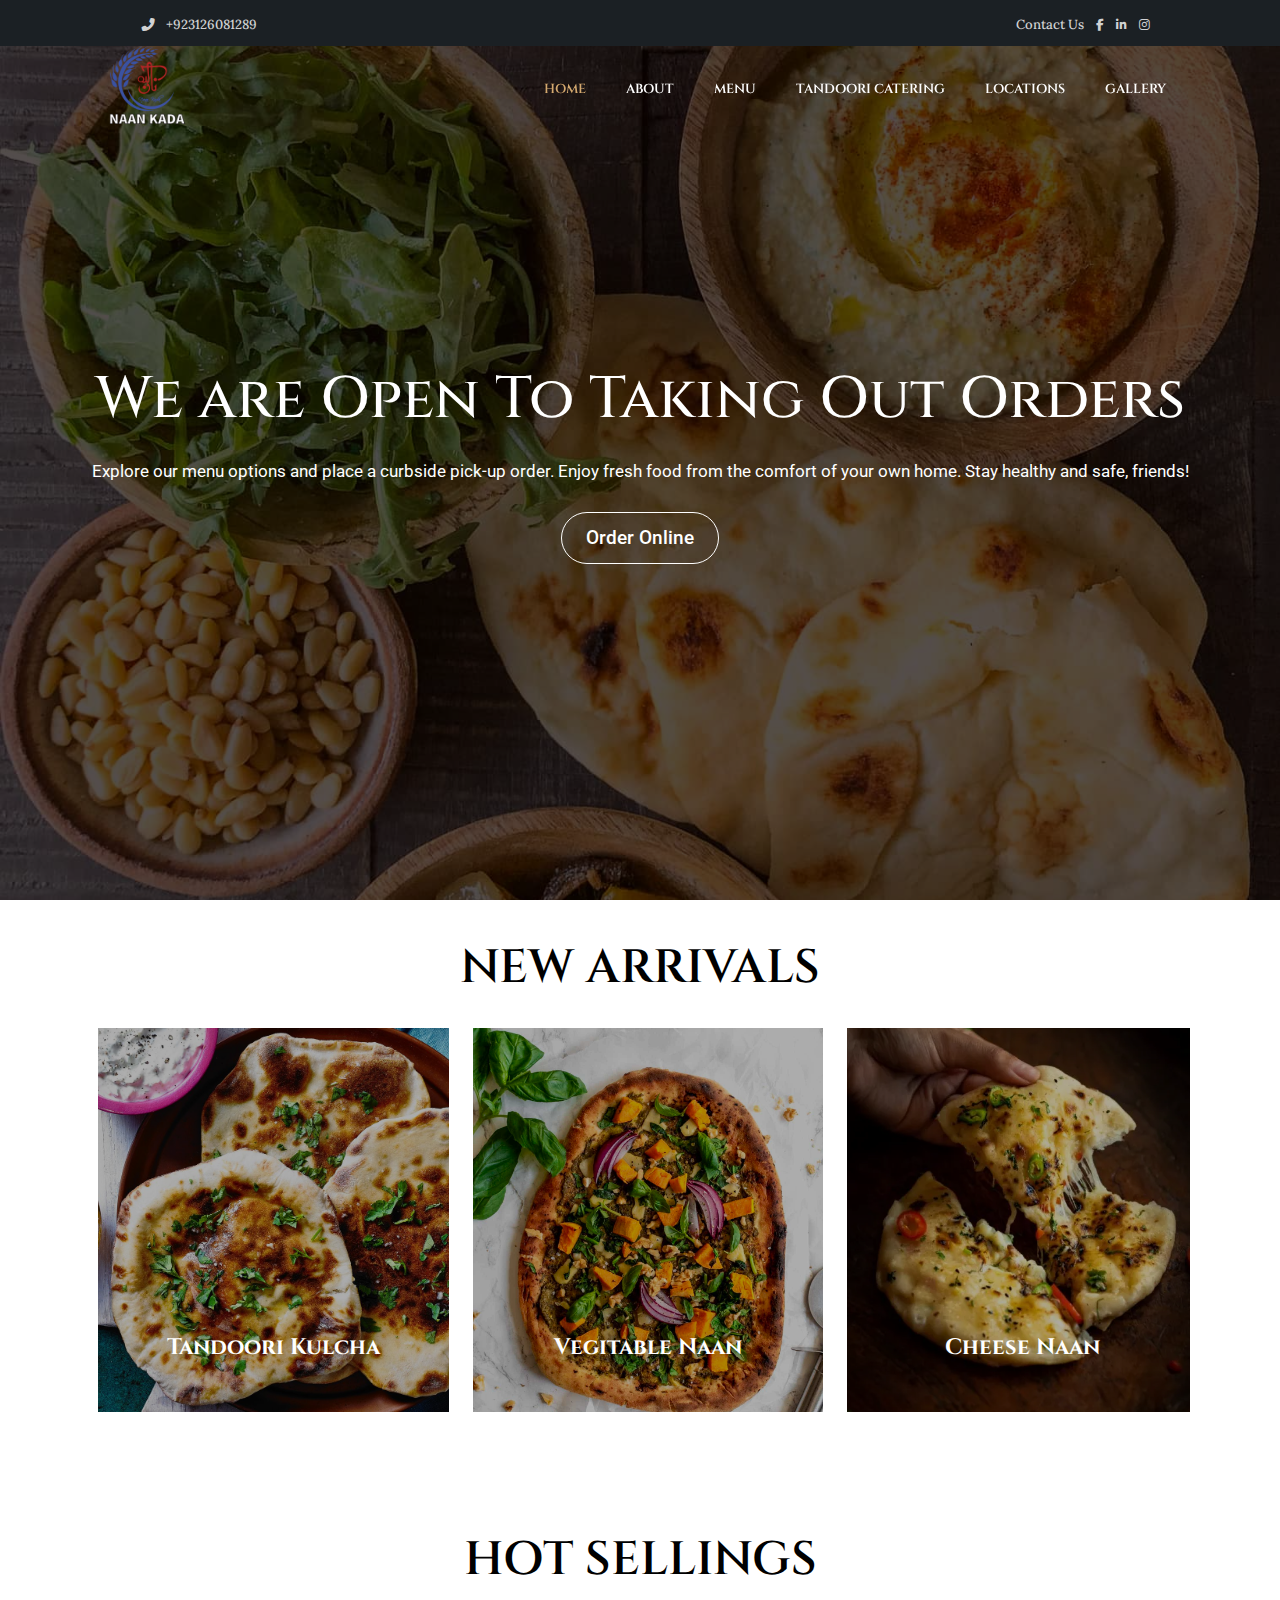
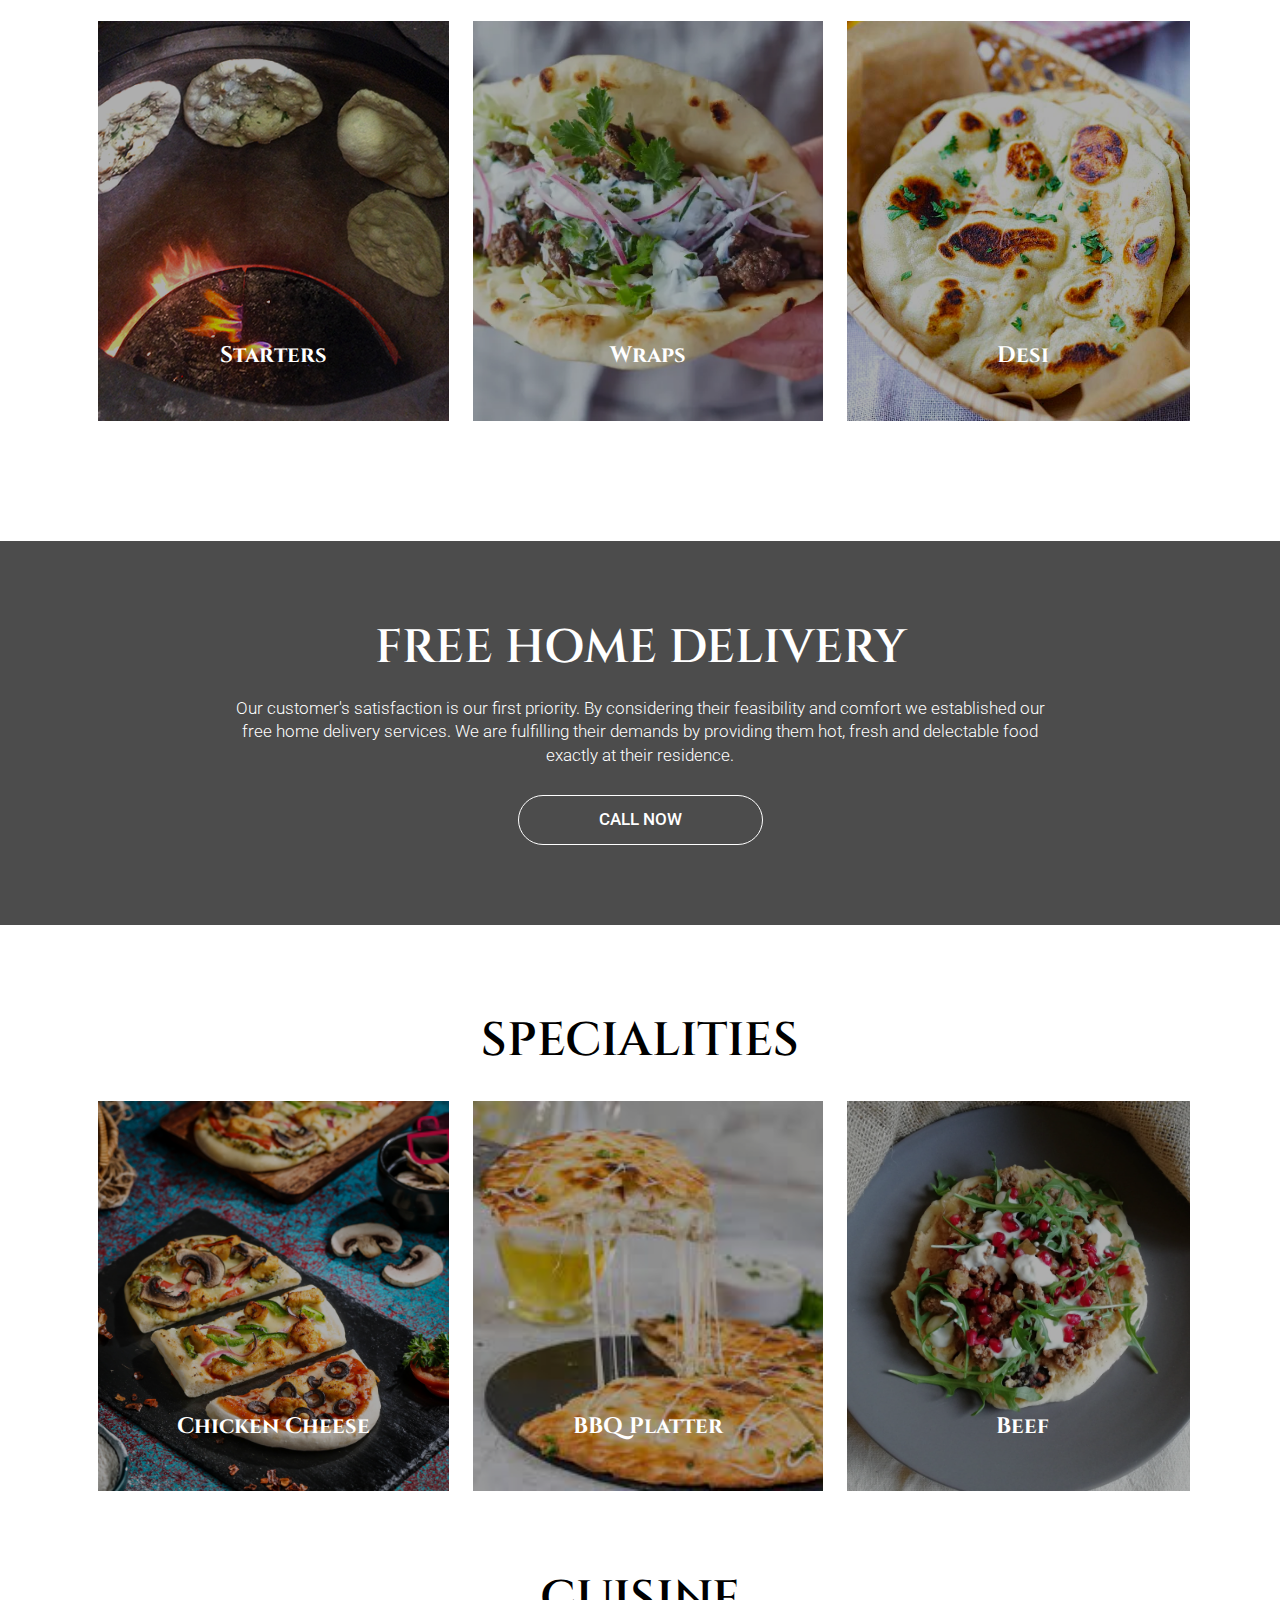
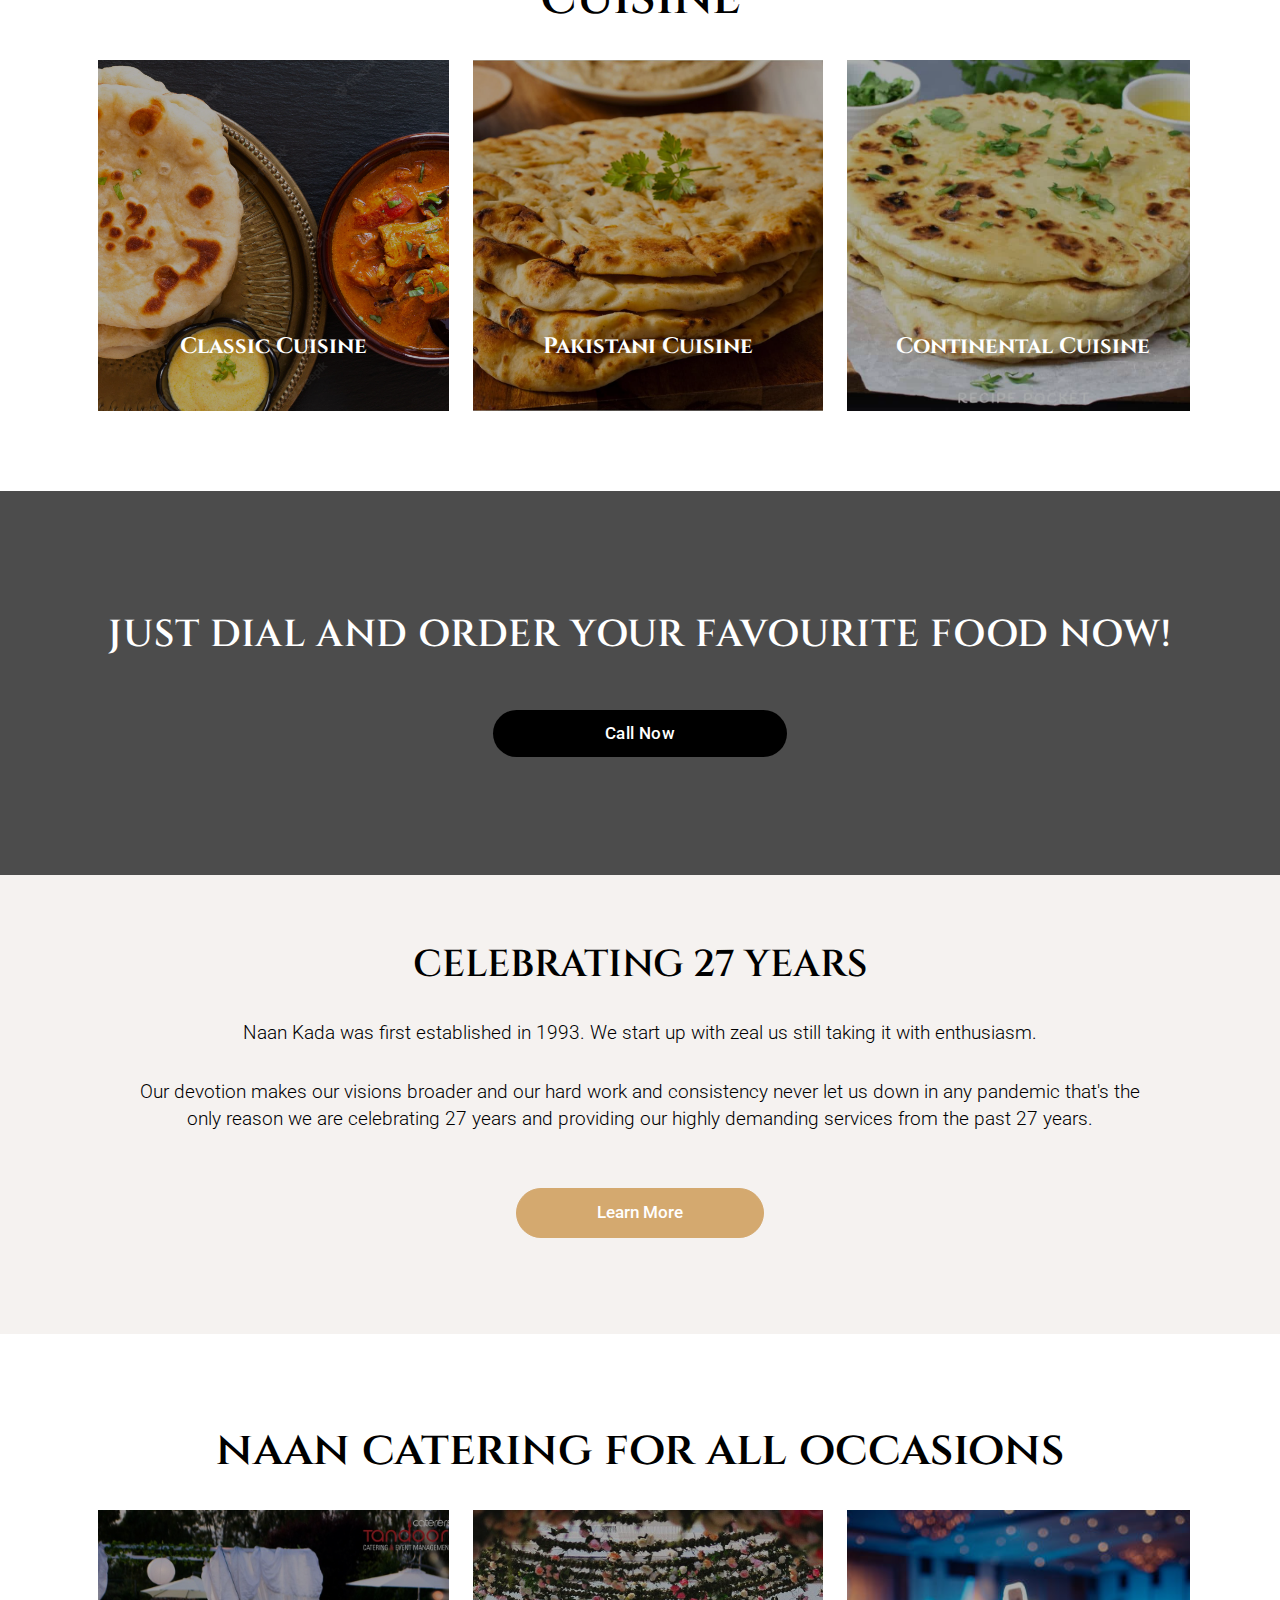
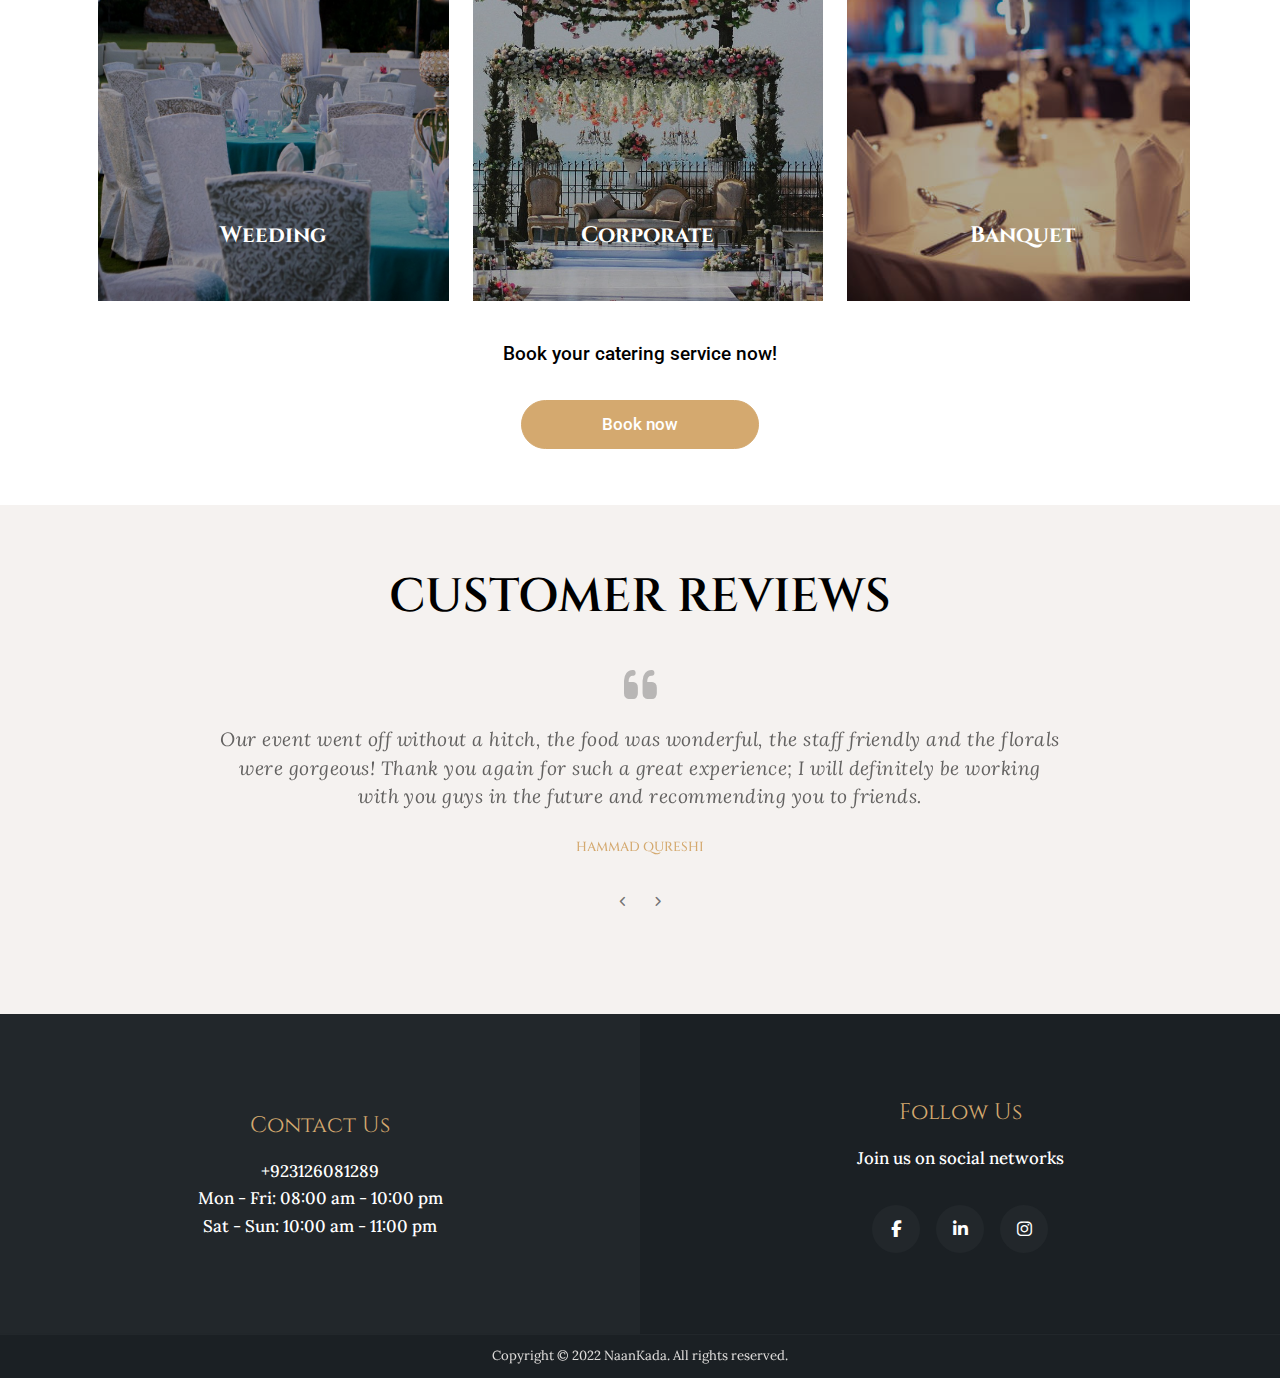
==== commit 59cf8560: "pages" ====
--- a/index.html
+++ b/index.html
@@ -1,9 +1,34 @@
 <!DOCTYPE html>
-<html lang="en">
+<html lang="en" class="scroll-smooth">
   <head>
     <meta charset="UTF-8" />
-    <link rel="icon" type="image/svg+xml" href="./assets/favicon.edadd401.png" />
-    <meta content="width=device-width, initial-sacle=1.0" />
+    <link rel="icon" type="image/svg+xml" href="/assets/favicon.edadd401.png" />
+    <meta
+      name="viewport"
+      content="width=device-width, initial-scale=1.0, maximum-scale=1.0, user-scalable=no"
+    />
+    <!--Website Thumnail Seo-->
+    <meta
+      name="msapplication-TileImage"
+      content="https://imgur.com/a/4vOrVUc"
+    />
+
+    <meta property="og:site_name" content="Naan Kada" />
+    <meta
+      property="og:title"
+      content="Serving special naans for all occasions"
+    />
+    <meta property="og:description" content="Naan Kada - Try it one time" />
+    <meta
+      property="og:image"
+      itemprop="image"
+      content="https://imgur.com/a/4vOrVUc"
+    />
+    <meta property="og:type" content="website" />
+    <meta property="og:image:type" content="image/png" />
+    <meta property="og:image:width" content="300" />
+    <meta property="og:image:height" content="300" />
+    <meta property="og:url" content="https://imgur.com/a/4vOrVUc" />
     <!--Fonts-->
     <link rel="preconnect" href="https://fonts.googleapis.com" />
     <link rel="preconnect" href="https://fonts.gstatic.com" crossorigin />
@@ -16,18 +41,24 @@
       rel="stylesheet"
       href="https://cdnjs.cloudflare.com/ajax/libs/font-awesome/6.2.0/css/all.min.css"
     />
-    <title>Vite App</title>
-    <script type="module" crossorigin src="./assets/index.e4c21ed3.js"></script>
-    <link rel="stylesheet" href="./assets/index.d11e3301.css">
+    <!-- Link Swiper's CSS -->
+    <link
+      rel="stylesheet"
+      href="https://cdn.jsdelivr.net/npm/swiper/swiper-bundle.min.css"
+    />
+    <title>Home - NaanKada</title>
+    <script type="module" crossorigin src="./assets/index.5f1f9431.js"></script>
+    <link rel="stylesheet" href="./assets/index.c4fd37d0.css" />
   </head>
   <!-- extrasmall sm-tablets lg-laptops  -->
-  <body class="transition-opacity duration-500">
+  <body>
+    <!--Loading Screen-->
     <div class="loader min-h-screen bg-black transition-opacity duration-500">
       <h1 class="text font-Amatic text-white block">
         Cooking in progress..
       </h1>
       <div
-        class="flex items-center justify-center -translate-x-24 sm:-translate-x-14"
+        class="flex items-center justify-center -translate-x-40 sm:-translate-x-14"
         id="cooking"
       >
         <div class="bubble"></div>
@@ -50,45 +81,130 @@
       </div>
     </div>
     <div id="body" class="font-sans hidden text-base">
-      <header class="relative">
-        <!--Notification Bar-->
+      <!--Notification Bar-->
+      <div
+        class="hidden font-body lg:block lg:fixed w-full bg-black-slate text-xsm font-medium top-0 z-20 pt-1"
+      >
         <div
-          class="hidden font-body lg:block w-full bg-black-slate text-xsm font-medium absolute top-0 z-10"
-        >
-          <div
-            class="flex items-center container text-white-slate p-3 pl-10 pr-10 max-w-[1100px]"
-          >
-            <div class="flex flex-grow items-center">
+          class="flex items-center container text-white-slate p-3 pl-10 pr-10 max-w-[1100px]"
+        >
+          <div class="flex flex-grow items-center">
+            <a
+              class="hover-orange"
+              target="_blank"
+              href="http://wa.me/+923126081289"
+            >
               <span class="text-xsm pr-2 pl-3 shrink-0">
                 <i class="-rotate-90 fa-solid fa-phone"></i>
               </span>
-              <span class="font-medium">+923470707777</span>
-            </div>
-            <div class="flex justify-center items-center">
-              <p class="inline-block font-medium">Contact Us</p>
+              <span class="font-medium">+923126081289</span>
+            </a>
+          </div>
+          <div class="flex justify-center items-center">
+            <a href="#contact" class="hover-orange">
+              <p class="inline-block font-medium">
+                Contact Us
+              </p>
+            </a>
+            <a class="hover-orange link fb" href="">
               <span class="text-xs pl-3">
                 <i class="fa-brands fa-facebook-f"></i>
               </span>
+            </a>
+            <a href="" class="hover-orange link linkedin">
               <span class="text-xs pl-3">
                 <i class="fa-brands fa-linkedin-in"></i>
               </span>
+            </a>
+            <a class="hover-orange link insta" href="">
               <span class="text-xs pl-3">
                 <i class="fa-brands fa-instagram"></i>
               </span>
-            </div>
+            </a>
           </div>
         </div>
+      </div>
+
+      <!--Navbar-->
+      <nav
+        class="navbar fixed w-full top-0 lg:top-[44px] z-20 transition-colors duration-300 delay-100"
+      >
+        <div
+          class="max-h-[90px] w-full flex justify-center items-center lg:justify-start px-3 lg:px-1 active lg:container lg:max-w-[1100px]"
+        >
+          <button
+            id="nav-toggler"
+            class="lg:hidden transition-all ease-in duration-600 menu p-2 flex flex-col z-30 absolute left-3"
+          >
+            <span
+              class="inline-block bg-white rounded-sm text-white h-[1px] w-[25px]"
+            ></span>
+            <span
+              class="inline-block bg-white rounded-sm text-white h-[1px] w-[25px] mt-[7px]"
+            ></span>
+            <span
+              class="inline-block bg-white rounded-sm text-white h-[1px] w-[25px] mt-[7px]"
+            ></span>
+          </button>
+          <img
+            class="h-[100px] w-full lg:w-max object-contain"
+            src="./assets/Logo.png"
+            alt=""
+          />
+          <ul
+            class="hidden lg:flex uppercase lg:text-xsm text-white lg:ml-auto font-semibold z-10"
+          >
+            <li class="active lg:p-5"><a href="./index.html">Home</a></li>
+            <li class="lg:p-5"><a href="./about.html">About</a></li>
+            <li class="lg:p-5"><a href="./menu.html">Menu</a></li>
+            <li class="lg:p-5">
+              <a href="/cattering.html">Tandoori Catering</a>
+            </li>
+            <li class="lg:p-5"><a href="./locations.html">Locations</a></li>
+            <li class="lg:p-5"><a href="./gallery.html">Gallery</a></li>
+          </ul>
+        </div>
+        <div
+          class="lg:hidden overflow-y-auto h-screen absolute left-[-100%] top-0 w-full menu-container"
+        >
+          <ul
+            class="menu-collapse absolute left-[0%] opacity-0 top-0 bg-black/90 w-full h-full flex flex-col justify-center items-center text-xl uppercase font-medium min-h-[380px] transition-all duration-300 sm:min-h-[450px]"
+          >
+            <li class="text-white hover-orange active p-3">
+              <a href="./index.html">Home</a>
+            </li>
+            <li class="text-white hover-orange p-3">
+              <a href="./about.html">About</a>
+            </li>
+            <li class="text-white hover-orange p-3">
+              <a href="./menu.html">Menu</a>
+            </li>
+            <li class="text-white hover-orange p-3">
+              <a href="./cattering.html">Tandoor Catering</a>
+            </li>
+            <li class="text-white hover-orange p-3">
+              <a href="./locations.html">Locations</a>
+            </li>
+            <li class="text-white hover-orange p-3">
+              <a href="./gallery.html">Gallery</a>
+            </li>
+          </ul>
+        </div>
+      </nav>
+
+      <header class="relative">
         <!--Landing Page-->
         <div
-          style="background-image: url(./assets/d2.55419554.jpg);"
-          class="sm:min-h-screen h-max bg-cover bg-center bg-fixed"
+          id="callnow"
+          style="background-image: url(./assets/bg1.jpg);"
+          class="relative top-0 sm:min-h-[550px] sm:h-[85vh] lg:min-h-screen h-max bg-cover bg-center bg-fixed"
         >
           <div
-            class="bg-[#0c0200]/70 sm:min-h-screen h-full flex flex-col items-center justify-center text-white text-center selection:bg-black/80"
+            class="bg-[#0c0200]/70 lg:min-h-screen h-full flex flex-col items-center justify-center text-white text-center selection:bg-black/80"
           >
             <div class="px-5">
               <h2
-                class="font-medium text-3xl mb-7 mt-32 md:mt-24 lg:mt-32 px-5"
+                class="font-medium text-3xl mb-7 mt-36 md:mt-24 lg:mt-32 px-5"
               >
                 We are Open To Taking Out Orders
               </h2>
@@ -97,11 +213,13 @@
                 Enjoy fresh food from the comfort of your own home. Stay healthy
                 and safe, friends!
               </p>
-              <button
-                class="font-display text-sm rounded-full border sm:w-max w-full border-white px-6 py-3 hover:bg-white hover:text-black font-medium mt-7 mb-24"
-              >
-                Order Online
-              </button>
+              <a target="_blank" href="http://wa.me/+923126081289">
+                <button
+                  class="font-display text-sm rounded-full border sm:w-max w-full border-white px-6 py-3 hover:bg-white hover:text-black font-medium mt-7 mb-24"
+                >
+                  Order Online
+                </button>
+              </a>
             </div>
           </div>
         </div>
@@ -112,70 +230,70 @@
           class="pt-10 pb-10 m-auto max-w-[1100px] w-full overflow-hidden"
         >
           <h2
-            class="text-black text-3xl sm:text-2xl font-semibold sm:font-semibold"
+            class="text-black text-3xl sm:text-2xl font-semibold sm:font-semibold uppercase"
           >
             New Arrivals
           </h2>
           <div class="grid grid-cols-3 pt-8 sm:gap-6">
             <div
-              class="col-span-3 sm:col-span-1 h-48 sm:h-full sm:w-full relative ml-2 mr-2 mb-10"
-            >
-              <p
-                class="absolute top-0 w-full h-full text-white sm:items-end items-center justify-center flex font-semibold sm:font-bold peer z-10 peer sm:pb-12 lg:pb-18"
-              >
-                Tandoori Chicken
-              </p>
-              <div class="card"></div>
-              <img
-                class="w-full h-full object-cover z-10"
-                src="./assets/a1.511a3adb.jpg"
-                alt=""
-              />
-            </div>
-            <div
-              class="col-span-3 sm:col-span-1 h-48 sm:h-full sm:w-full relative ml-2 mr-2 mb-10"
-            >
-              <p
-                class="absolute top-0 w-full h-full text-white sm:items-end items-center justify-center flex font-semibold sm:font-bold peer z-10 peer sm:pb-12 lg:pb-18"
-              >
-                Tandoori Chargha
-              </p>
-              <div class="card"></div>
-              <img
-                class="w-full h-full object-cover z-10"
-                src="./assets/a2.1212aab6.jpg"
-                alt=""
-              />
-            </div>
-            <div
-              class="col-span-3 sm:col-span-1 h-48 sm:h-full sm:w-full relative ml-2 mr-2 mb-10"
-            >
-              <p
-                class="absolute top-0 w-full h-full text-white sm:items-end items-center justify-center flex font-semibold sm:font-bold peer z-10 peer sm:pb-12 lg:pb-18"
-              >
-                Tandoori Broast
-              </p>
-              <div class="card"></div>
-              <img
-                class="w-full h-full object-cover z-10"
-                src="./assets/a3.d4c06a79.jpg"
-                alt=""
-              />
-            </div>
-          </div>
-        </section>
-        <!--Hi Tea Buffet-->
+              class="col-span-3 sm:col-span-1 h-48 sm:h-96 sm:w-full relative ml-2 mr-2 mb-10 max-h-[400px]"
+            >
+              <p
+                class="absolute top-0 w-full h-full text-white sm:items-end items-center justify-center flex font-semibold sm:font-bold peer z-10 peer sm:pb-12 lg:pb-18"
+              >
+                Tandoori Kulcha
+              </p>
+              <div class="card"></div>
+              <img
+                class="w-full h-full object-cover z-10"
+                src="./assets/a1.jpg"
+                alt=""
+              />
+            </div>
+            <div
+              class="col-span-3 sm:col-span-1 h-48 sm:h-96 sm:w-full relative ml-2 mr-2 mb-10 max-h-[400px]"
+            >
+              <p
+                class="absolute top-0 w-full h-full text-white sm:items-end items-center justify-center flex font-semibold sm:font-bold peer z-10 peer sm:pb-12 lg:pb-18"
+              >
+                Vegitable Naan
+              </p>
+              <div class="card"></div>
+              <img
+                class="w-full h-full object-cover z-10"
+                src="./assets/a2.jpg"
+                alt=""
+              />
+            </div>
+            <div
+              class="col-span-3 sm:col-span-1 h-48 sm:h-96 sm:w-full relative ml-2 mr-2 mb-10 max-h-[400px]"
+            >
+              <p
+                class="absolute top-0 w-full h-full text-white sm:items-end items-center justify-center flex font-semibold sm:font-bold peer z-10 peer sm:pb-12 lg:pb-18"
+              >
+                Cheese Naan
+              </p>
+              <div class="card"></div>
+              <img
+                class="w-full h-full object-cover z-10"
+                src="./assets/a3.jpg"
+                alt=""
+              />
+            </div>
+          </div>
+        </section>
+        <!--Hot Selling-->
         <section
           class="pt-10 pb-10 m-auto max-w-[1100px] w-full overflow-hidden"
         >
           <h2
-            class="text-black text-3xl sm:text-2xl font-semibold sm:font-semibold"
-          >
-            HI-TEA BUFFET
+            class="text-black text-3xl sm:text-2xl font-semibold sm:font-semibold uppercase"
+          >
+            Hot Sellings
           </h2>
           <div class="grid grid-cols-3 pt-8 sm:gap-6">
             <div
-              class="col-span-3 sm:col-span-1 h-48 sm:h-full sm:w-full relative ml-2 mr-2 mb-10"
+              class="col-span-3 sm:col-span-1 h-48 sm:h-full sm:w-full relative ml-2 mr-2 mb-10 max-h-[400px]"
             >
               <p
                 class="absolute top-0 w-full h-full text-white sm:items-end items-center justify-center flex font-semibold sm:font-bold peer z-10 peer sm:pb-12 lg:pb-18"
@@ -185,27 +303,27 @@
               <div class="card"></div>
               <img
                 class="w-full h-full object-cover z-10"
-                src="./assets/b1.875cfece.jpg"
-                alt=""
-              />
-            </div>
-            <div
-              class="col-span-3 sm:col-span-1 h-48 sm:h-full sm:w-full relative ml-2 mr-2 mb-10"
-            >
-              <p
-                class="absolute top-0 w-full h-full text-white sm:items-end items-center justify-center flex font-semibold sm:font-bold peer z-10 peer sm:pb-12 lg:pb-18"
-              >
-                Chinese
-              </p>
-              <div class="card"></div>
-              <img
-                class="w-full h-full object-cover z-10"
-                src="./assets/b2.f4040092.jpg"
-                alt=""
-              />
-            </div>
-            <div
-              class="col-span-3 sm:col-span-1 h-48 sm:h-full sm:w-full relative ml-2 mr-2 mb-10"
+                src="./assets/naan0.jpg"
+                alt=""
+              />
+            </div>
+            <div
+              class="col-span-3 sm:col-span-1 h-48 sm:h-full sm:w-full relative ml-2 mr-2 mb-10 max-h-[400px]"
+            >
+              <p
+                class="absolute top-0 w-full h-full text-white sm:items-end items-center justify-center flex font-semibold sm:font-bold peer z-10 peer sm:pb-12 lg:pb-18"
+              >
+                Wraps
+              </p>
+              <div class="card"></div>
+              <img
+                class="w-full h-full object-cover z-10"
+                src="./assets/naan1.jpg"
+                alt=""
+              />
+            </div>
+            <div
+              class="col-span-3 sm:col-span-1 h-48 sm:h-full sm:w-full relative ml-2 mr-2 mb-10 max-h-[400px]"
             >
               <p
                 class="absolute top-0 w-full h-full text-white sm:items-end items-center justify-center flex font-semibold sm:font-bold peer z-10 peer sm:pb-12 lg:pb-18"
@@ -215,7 +333,7 @@
               <div class="card"></div>
               <img
                 class="w-full h-full object-cover z-10"
-                src="./assets/b3.81db5b44.jpg"
+                src="./assets/naan2.jpg"
                 alt=""
               />
             </div>
@@ -225,7 +343,7 @@
         <section class="pb-12 pt-10">
           <div
             class="bg-cover bg-no-repeat bg-center bg- w-full min-h-full h-96 bg-fixed"
-            style="background-image: url(./assets/s2.01c8b46d.jpg);"
+            style="background-image: url(./assets/s2.jpg);"
           >
             <div class="w-full h-full bg-black/70">
               <div
@@ -241,11 +359,13 @@
                   by providing them hot, fresh and delectable food exactly at
                   their residence.
                 </p>
-                <button
-                  class="font-display text-sm rounded-full border sm:w-max w-full border-white px-6 py-3 hover:bg-white hover:text-black font-medium mt-7 uppercase sm:px-20 sm:text-ssm"
-                >
-                  Call now
-                </button>
+                <a href="#callnow">
+                  <button
+                    class="font-display text-sm rounded-full border sm:w-max w-full border-white px-6 py-3 hover:bg-white hover:text-black font-medium mt-7 uppercase sm:px-20 sm:text-ssm"
+                  >
+                    Call now
+                  </button>
+                </a>
               </div>
             </div>
           </div>
@@ -261,22 +381,22 @@
           </h2>
           <div class="grid grid-cols-3 pt-8 sm:gap-6">
             <div
-              class="col-span-3 sm:col-span-1 h-48 sm:h-full sm:w-full relative ml-2 mr-2 mb-10"
-            >
-              <p
-                class="absolute top-0 w-full h-full text-white sm:items-end items-center justify-center flex font-semibold sm:font-bold peer z-10 peer sm:pb-12 lg:pb-18"
-              >
-                Dum Biryani
-              </p>
-              <div class="card"></div>
-              <img
-                class="w-full h-full object-cover z-10"
-                src="./assets/c1.55101fec.jpg"
-                alt=""
-              />
-            </div>
-            <div
-              class="col-span-3 sm:col-span-1 h-48 sm:h-full sm:w-full relative ml-2 mr-2 mb-10"
+              class="col-span-3 sm:col-span-1 h-48 sm:h-full sm:w-full relative ml-2 mr-2 mb-10 max-h-[400px]"
+            >
+              <p
+                class="absolute top-0 w-full h-full text-white sm:items-end items-center justify-center flex font-semibold sm:font-bold peer z-10 peer sm:pb-12 lg:pb-18"
+              >
+                Chicken Cheese
+              </p>
+              <div class="card"></div>
+              <img
+                class="w-full h-full object-cover z-10"
+                src="./assets/c1.jpg"
+                alt=""
+              />
+            </div>
+            <div
+              class="col-span-3 sm:col-span-1 h-48 sm:h-full sm:w-full relative ml-2 mr-2 mb-10 max-h-[400px]"
             >
               <p
                 class="absolute top-0 w-full h-full text-white sm:items-end items-center justify-center flex font-semibold sm:font-bold peer z-10 peer sm:pb-12 lg:pb-18"
@@ -286,22 +406,22 @@
               <div class="card"></div>
               <img
                 class="w-full h-full object-cover z-10"
-                src="./assets/c2.14e11678.jpg"
-                alt=""
-              />
-            </div>
-            <div
-              class="col-span-3 sm:col-span-1 h-48 sm:h-full sm:w-full relative ml-2 mr-2 mb-10"
-            >
-              <p
-                class="absolute top-0 w-full h-full text-white sm:items-end items-center justify-center flex font-semibold sm:font-bold peer z-10 peer sm:pb-12 lg:pb-18"
-              >
-                Chicken Karahi
-              </p>
-              <div class="card"></div>
-              <img
-                class="w-full h-full object-cover z-10"
-                src="./assets/c3.37bf64b4.jpg"
+                src="./assets/c2.jpg"
+                alt=""
+              />
+            </div>
+            <div
+              class="col-span-3 sm:col-span-1 h-48 sm:h-full sm:w-full relative ml-2 mr-2 mb-10 max-h-[400px]"
+            >
+              <p
+                class="absolute top-0 w-full h-full text-white sm:items-end items-center justify-center flex font-semibold sm:font-bold peer z-10 peer sm:pb-12 lg:pb-18"
+              >
+                Beef
+              </p>
+              <div class="card"></div>
+              <img
+                class="w-full h-full object-cover z-10"
+                src="./assets/c3.jpg"
                 alt=""
               />
             </div>
@@ -318,22 +438,22 @@
           </h2>
           <div class="grid grid-cols-3 pt-8 sm:gap-6">
             <div
-              class="col-span-3 sm:col-span-1 h-48 sm:h-full sm:w-full relative ml-2 mr-2 mb-10"
-            >
-              <p
-                class="absolute top-0 w-full h-full text-white sm:items-end items-center justify-center flex font-semibold sm:font-bold peer z-10 peer sm:pb-12 lg:pb-18"
-              >
-                Chinese Cuisine
-              </p>
-              <div class="card"></div>
-              <img
-                class="w-full h-full object-cover z-10"
-                src="./assets/d1.df6f8884.jpg"
-                alt=""
-              />
-            </div>
-            <div
-              class="col-span-3 sm:col-span-1 h-48 sm:h-full sm:w-full relative ml-2 mr-2 mb-10"
+              class="col-span-3 sm:col-span-1 h-48 sm:h-full sm:w-full relative ml-2 mr-2 mb-10 max-h-[400px]"
+            >
+              <p
+                class="absolute top-0 w-full h-full text-white sm:items-end items-center justify-center flex font-semibold sm:font-bold peer z-10 peer sm:pb-12 lg:pb-18"
+              >
+                Classic Cuisine
+              </p>
+              <div class="card"></div>
+              <img
+                class="w-full h-full object-cover object-left-top z-10"
+                src="./assets/d1.jpg"
+                alt=""
+              />
+            </div>
+            <div
+              class="col-span-3 sm:col-span-1 h-48 sm:h-full sm:w-full relative ml-2 mr-2 mb-10 max-h-[400px]"
             >
               <p
                 class="absolute top-0 w-full h-full text-white sm:items-end items-center justify-center flex font-semibold sm:font-bold peer z-10 peer sm:pb-12 lg:pb-18"
@@ -343,12 +463,12 @@
               <div class="card"></div>
               <img
                 class="w-full h-full object-cover z-10"
-                src="./assets/d2.55419554.jpg"
-                alt=""
-              />
-            </div>
-            <div
-              class="col-span-3 sm:col-span-1 h-48 sm:h-full sm:w-full relative ml-2 mr-2 mb-10"
+                src="./assets/d2.jpg"
+                alt=""
+              />
+            </div>
+            <div
+              class="col-span-3 sm:col-span-1 h-48 sm:h-full sm:w-full relative ml-2 mr-2 mb-10 max-h-[400px]"
             >
               <p
                 class="absolute top-0 w-full h-full text-white sm:items-end items-center justify-center flex font-semibold sm:font-bold peer z-10 peer sm:pb-12 lg:pb-18"
@@ -357,8 +477,8 @@
               </p>
               <div class="card"></div>
               <img
-                class="w-full h-full object-cover z-10"
-                src="./assets/d3.51bf0eeb.jpg"
+                class="w-full h-full object-cover object-bottom z-10"
+                src="./assets/d3.jpg"
                 alt=""
               />
             </div>
@@ -367,10 +487,10 @@
         <!-- Just Dial-->
         <section class="pt-10">
           <div
-            class="bg-fixed bg-cover bg-no-repeat bg-center bg- w-full min-h-full h-96"
-            style="background-image: url(./assets/c3.37bf64b4.jpg);"
-          >
-            <div class="w-full h-full bg-black/60">
+            class="bg-fixed bg-cover bg-no-repeat bg-center w-full min-h-full h-96"
+            style="background-image: url(./assets/bg2.jpg);"
+          >
+            <div class="w-full h-full bg-black/70">
               <div
                 class="w-full h-full text-white container flex flex-col items-center justify-center"
               >
@@ -379,11 +499,13 @@
                 >
                   Just dial and order your favourite food now!
                 </h2>
-                <button
-                  class="font-display text-sm rounded-full sm:w-max w-full px-6 py-3 bg-black hover:bg-white hover:text-black font-medium mt-7 sm:text-ssm sm:px-28 tracking-wide border-black"
-                >
-                  Call Now
-                </button>
+                <a href="http://wa.me/+923126081289" target="_blank">
+                  <button
+                    class="font-display text-sm rounded-full sm:w-max w-full px-6 py-3 bg-black hover:bg-white hover:text-black font-medium mt-7 sm:text-ssm sm:px-28 tracking-wide border-black"
+                  >
+                    Call Now
+                  </button>
+                </a>
               </div>
             </div>
           </div>
@@ -404,7 +526,7 @@
                 </h2>
                 <p class="sm:text-sm font-display font-light">
                   <span class="block">
-                    Tandoori was first established in 1993. We start up with
+                    Naan Kada was first established in 1993. We start up with
                     zeal us still taking it with enthusiasm.
                   </span>
                   <span class="mt-8 block">
@@ -414,11 +536,13 @@
                     our highly demanding services from the past 27 years.
                   </span>
                 </p>
-                <button
-                  class="text-sm rounded-full border sm:w-max w-full border-orange-primary px-6 py-3 hover:bg-white bg-orange-primary text-white hover:text-orange-primary font-medium sm:px-20 sm:text-ssm mb-24 mt-14"
-                >
-                  Learn More
-                </button>
+                <a href="./about.html">
+                  <button
+                    class="text-sm rounded-full border sm:w-max w-full border-orange-primary px-6 py-3 hover:bg-white bg-orange-primary text-white hover-orange font-medium sm:px-20 sm:text-ssm mb-24 mt-14"
+                  >
+                    Learn More
+                  </button>
+                </a>
               </div>
             </div>
           </div>
@@ -431,7 +555,7 @@
           <h2
             class="text-black text-3xl sm:text-2xl font-semibold sm:font-semibold lowercase"
           >
-            Catering Services For All Occasions
+            Naan Catering For All Occasions
           </h2>
           <div class="grid grid-cols-3 pt-8 sm:gap-6">
             <div
@@ -445,7 +569,7 @@
               <div class="card"></div>
               <img
                 class="w-full h-full object-cover z-10"
-                src="./assets/e1.c096580d.jpg"
+                src="./assets/e1.jpg"
                 alt=""
               />
             </div>
@@ -460,7 +584,7 @@
               <div class="card"></div>
               <img
                 class="w-full h-full object-cover z-10"
-                src="./assets/e2.26b31a49.jpg"
+                src="./assets/e2.jpg"
                 alt=""
               />
             </div>
@@ -475,7 +599,7 @@
               <div class="card"></div>
               <img
                 class="w-full h-full object-cover z-10"
-                src="./assets/e3.52597eab.jpg"
+                src="./assets/e3.jpg"
                 alt=""
               />
             </div>
@@ -483,11 +607,13 @@
               <h5 class="sm:text-sm font-display font-medium mt-8 sm:mt-4">
                 Book your catering service now!
               </h5>
-              <button
-                class="text-sm rounded-full border sm:w-max w-full border-orange-primary px-6 py-3 hover:bg-white bg-orange-primary text-white hover:text-orange-primary font-medium sm:px-20 sm:text-ssm mb-8 mt-8 sm:mb-4"
-              >
-                Book now
-              </button>
+              <a href="#callnow">
+                <button
+                  class="text-sm rounded-full border sm:w-max w-full border-orange-primary px-6 py-3 hover:bg-white bg-orange-primary text-white hover-orange font-medium sm:px-20 sm:text-ssm mb-8 mt-8 sm:mb-4"
+                >
+                  Book now
+                </button>
+              </a>
             </div>
           </div>
         </section>
@@ -499,36 +625,62 @@
             <h2 class="text-4xl sm:text-2xl font-semibold uppercase">
               Customer Reviews
             </h2>
-            <div>
-              <div class="px-7 leading-[2.5] sm:leading-[3] mt-8">
-                <span class="text-grey-primary text-3xl sm:text-xl">
-                  <i class="fa-sharp fa-solid fa-quote-left scale-y-125"></i>
-                </span>
-                <p
-                  class="font-body sm:text-sm italic text-sm opacity-[80%] text-grey-text tracking-wide leading-relaxed sm:leading-[1.5]"
-                >
-                  Our event went off without a hitch, the food was wonderful,
-                  the staff friendly and the florals were gorgeous! Thank you
-                  again for such a great experience; I will definitely be
-                  working with you guys in the future and recommending you to
-                  friends.
-                </p>
-                <small
-                  class="uppercase sm:text-xsm text-sm text-orange-primary font-medium"
-                >
-                  Bilal Khan
-                </small>
+            <div class="swiper mySwiper">
+              <div class="swiper-wrapper cursor-grab active:cursor-grabbing">
+                <div class="swiper-slide">
+                  <div class="px-7 leading-[2.5] sm:leading-[3] mt-8">
+                    <span class="text-grey-primary text-3xl sm:text-xl">
+                      <i
+                        class="fa-sharp fa-solid fa-quote-left scale-y-125"
+                      ></i>
+                    </span>
+                    <p
+                      class="font-body sm:text-sm italic text-sm opacity-[80%] text-grey-text tracking-wide leading-relaxed sm:leading-[1.5]"
+                    >
+                      Our event went off without a hitch, the food was
+                      wonderful, the staff friendly and the florals were
+                      gorgeous! Thank you again for such a great experience; I
+                      will definitely be working with you guys in the future and
+                      recommending you to friends.
+                    </p>
+                    <small
+                      class="uppercase sm:text-xsm text-sm text-orange-primary font-medium"
+                    >
+                      Hammad Qureshi
+                    </small>
+                  </div>
+                </div>
+                <div class="swiper-slide">
+                  <div class="px-7 leading-[2.5] sm:leading-[3] mt-8">
+                    <span class="text-grey-primary text-3xl sm:text-xl">
+                      <i
+                        class="fa-sharp fa-solid fa-quote-left scale-y-125"
+                      ></i>
+                    </span>
+                    <p
+                      class="font-body sm:text-sm italic text-sm opacity-[80%] text-grey-text tracking-wide leading-relaxed sm:leading-[1.5]"
+                    >
+                      Highly Recommended Caters both for food and service point
+                      of view in Islamabad. Never disappointed their Management.
+                    </p>
+                    <small
+                      class="uppercase sm:text-xsm text-sm text-orange-primary font-medium"
+                    >
+                      Muhammad Zubair
+                    </small>
+                  </div>
+                </div>
               </div>
               <div class="text-black-slate/60 mb-8 text-xs mt-2">
                 <button
-                  class="hover:text-slate-primary hover:bg-gray-primary/70 rounded-full p-4 relative"
+                  class="hover:text-slate-primary hover:bg-gray-primary/70 rounded-full p-4 relative review-swiper-prev"
                 >
                   <i
                     class="fa-solid fa-angle-left absolute top-[50%]bottom-[50%] translate-x-[-50%] translate-y-[-50%]"
                   ></i>
                 </button>
                 <button
-                  class="hover:text-slate-primary hover:bg-gray-primary/70 rounded-full p-4 relative"
+                  class="hover:text-slate-primary hover:bg-gray-primary/70 rounded-full p-4 relative review-swiper-next"
                 >
                   <i
                     class="fa-solid fa-angle-right absolute top-[50%]bottom-[50%] translate-x-[-50%] translate-y-[-50%]"
@@ -542,6 +694,7 @@
       <footer>
         <div class="grid grid-cols-2 text-center text-white">
           <div
+            id="contact"
             class="col-span-2 sm:col-span-1 bg-gray-primary sm:h-80 items-center flex justify-center"
           >
             <article class="mt-16 mb-8">
@@ -549,7 +702,13 @@
               <p
                 class="text-ssm font-medium font-body leading-relaxed p-4 pb-8"
               >
-                <span class="block">+923470707777</span>
+                <a
+                  href="http://wa.me/+923126081289"
+                  class="hover-orange"
+                  target="_blank"
+                >
+                  <span class="block">+923126081289</span>
+                </a>
                 <span class="block">Mon - Fri: 08:00 am - 10:00 pm</span>
                 <span class="block">Sat - Sun: 10:00 am - 11:00 pm</span>
               </p>
@@ -567,8 +726,9 @@
               </p>
               <div class="flex justify-center gap-4">
                 <a
-                  href="https://fb.com"
-                  class="text-ssm bg-gray-primary rounded-full relative p-5 sm:p-6 hover:text-orange-primary"
+                  id="fb"
+                  href=""
+                  class="text-ssm bg-gray-primary rounded-full relative p-5 sm:p-6 hover-orange link fb"
                   target="_blank"
                 >
                   <i
@@ -576,8 +736,9 @@
                   ></i>
                 </a>
                 <a
-                  href="https://fb.com"
-                  class="text-ssm bg-gray-primary rounded-full relative p-5 sm:p-6 hover:text-orange-primary"
+                  id="linkedin"
+                  href=""
+                  class="text-ssm bg-gray-primary rounded-full relative p-5 sm:p-6 hover-orange link linkedin"
                   target="_blank"
                 >
                   <i
@@ -585,8 +746,8 @@
                   ></i>
                 </a>
                 <a
-                  href="https://fb.com"
-                  class="text-ssm bg-gray-primary rounded-full relative p-5 sm:p-6 hover:text-orange-primary"
+                  href=""
+                  class="text-ssm bg-gray-primary rounded-full relative p-5 sm:p-6 hover-orange link insta"
                   target="_blank"
                 >
                   <i
@@ -606,6 +767,22 @@
         </div>
       </footer>
     </div>
-    
+
+    <!-- Swiper JS -->
+    <script src="https://cdn.jsdelivr.net/npm/swiper/swiper-bundle.min.js"></script>
+
+    <!-- Initialize Swiper -->
+    <script>
+      var swiper = new Swiper('.mySwiper', {
+        navigation: {
+          nextEl: '.review-swiper-next',
+          prevEl: '.review-swiper-prev',
+        },
+        loop: true,
+        autoplay: {
+          delay: 2000,
+        },
+      })
+    </script>
   </body>
 </html>
--- a/assets/index.c4fd37d0.css
+++ b/assets/index.c4fd37d0.css
@@ -0,0 +1 @@
+@import"https://fonts.googleapis.com/css?family=Amatic+SC";*,:before,:after{box-sizing:border-box;border-width:0;border-style:solid;border-color:#e5e7eb}:before,:after{--tw-content: ""}html{line-height:1.5;-webkit-text-size-adjust:100%;-moz-tab-size:4;-o-tab-size:4;tab-size:4;font-family:Cinzel,sans-serif}body{margin:0;line-height:inherit}hr{height:0;color:inherit;border-top-width:1px}abbr:where([title]){-webkit-text-decoration:underline dotted;text-decoration:underline dotted}h1,h2,h3,h4,h5,h6{font-size:inherit;font-weight:inherit}a{color:inherit;text-decoration:inherit}b,strong{font-weight:bolder}code,kbd,samp,pre{font-family:ui-monospace,SFMono-Regular,Menlo,Monaco,Consolas,Liberation Mono,Courier New,monospace;font-size:1em}small{font-size:80%}sub,sup{font-size:75%;line-height:0;position:relative;vertical-align:baseline}sub{bottom:-.25em}sup{top:-.5em}table{text-indent:0;border-color:inherit;border-collapse:collapse}button,input,optgroup,select,textarea{font-family:inherit;font-size:100%;font-weight:inherit;line-height:inherit;color:inherit;margin:0;padding:0}button,select{text-transform:none}button,[type=button],[type=reset],[type=submit]{-webkit-appearance:button;background-color:transparent;background-image:none}:-moz-focusring{outline:auto}:-moz-ui-invalid{box-shadow:none}progress{vertical-align:baseline}::-webkit-inner-spin-button,::-webkit-outer-spin-button{height:auto}[type=search]{-webkit-appearance:textfield;outline-offset:-2px}::-webkit-search-decoration{-webkit-appearance:none}::-webkit-file-upload-button{-webkit-appearance:button;font:inherit}summary{display:list-item}blockquote,dl,dd,h1,h2,h3,h4,h5,h6,hr,figure,p,pre{margin:0}fieldset{margin:0;padding:0}legend{padding:0}ol,ul,menu{list-style:none;margin:0;padding:0}textarea{resize:vertical}input::-moz-placeholder,textarea::-moz-placeholder{opacity:1;color:#9ca3af}input::placeholder,textarea::placeholder{opacity:1;color:#9ca3af}button,[role=button]{cursor:pointer}:disabled{cursor:default}img,svg,video,canvas,audio,iframe,embed,object{display:block;vertical-align:middle}img,video{max-width:100%;height:auto}.loader{height:100vh;width:100vw;overflow:hidden}.text{position:relative;margin:0 auto;top:25vh;width:100vw;text-align:center;font-family:Amatic SC;font-size:6vh;color:#333;opacity:.75;-webkit-animation:pulse 2.5s linear infinite;animation:pulse 2.5s linear infinite}#cooking{position:relative;margin:0 auto;top:0;width:75vh;height:75vh;overflow:hidden}#cooking .bubble{position:absolute;border-radius:100%;box-shadow:0 0 .25vh #4d4d4d;opacity:0}#cooking .bubble:nth-child(1){margin-top:2.5vh;left:58%;width:2.5vh;height:2.5vh;background-color:#454545;-webkit-animation:bubble 2s cubic-bezier(.53,.16,.39,.96) infinite;animation:bubble 2s cubic-bezier(.53,.16,.39,.96) infinite}#cooking .bubble:nth-child(2){margin-top:3vh;left:52%;width:2vh;height:2vh;background-color:#3d3d3d;-webkit-animation:bubble 2s ease-in-out .35s infinite;animation:bubble 2s ease-in-out .35s infinite}#cooking .bubble:nth-child(3){margin-top:1.8vh;left:50%;width:1.5vh;height:1.5vh;background-color:#333;-webkit-animation:bubble 1.5s cubic-bezier(.53,.16,.39,.96) .55s infinite;animation:bubble 1.5s cubic-bezier(.53,.16,.39,.96) .55s infinite}#cooking .bubble:nth-child(4){margin-top:2.7vh;left:56%;width:1.2vh;height:1.2vh;background-color:#2b2b2b;-webkit-animation:bubble 1.8s cubic-bezier(.53,.16,.39,.96) .9s infinite;animation:bubble 1.8s cubic-bezier(.53,.16,.39,.96) .9s infinite}#cooking .bubble:nth-child(5){margin-top:2.7vh;left:63%;width:1.1vh;height:1.1vh;background-color:#242424;-webkit-animation:bubble 1.6s ease-in-out 1s infinite;animation:bubble 1.6s ease-in-out 1s infinite}#cooking #area{position:absolute;bottom:0;right:0;width:50%;height:50%;background-color:transparent;transform-origin:15% 60%;-webkit-animation:flip 2.1s ease-in-out infinite;animation:flip 2.1s ease-in-out infinite}#cooking #area #sides{position:absolute;width:100%;height:100%;transform-origin:15% 60%;-webkit-animation:switchSide 2.1s ease-in-out infinite;animation:switchSide 2.1s ease-in-out infinite}#cooking #area #sides #handle{position:absolute;bottom:18%;right:80%;width:35%;height:20%;background-color:transparent;border-top:1vh solid #333;border-left:1vh solid transparent;border-radius:100%;transform:rotate(20deg) rotateX(0) scale(1.3,.9)}#cooking #area #sides #pan{position:absolute;bottom:20%;right:30%;width:50%;height:8%;background-color:#333;border-radius:0 0 1.4em 1.4em;transform-origin:-15% 0}#cooking #area #pancake{position:absolute;top:24%;width:100%;height:100%;transform:rotateX(85deg);-webkit-animation:jump 2.1s ease-in-out infinite;animation:jump 2.1s ease-in-out infinite}#cooking #area #pancake #pastry{position:absolute;bottom:26%;right:37%;width:40%;height:45%;background-color:transparent;border-radius:100%;transform-origin:-20% 0;-webkit-animation:fly 2.1s ease-in-out infinite;animation:fly 2.1s ease-in-out infinite}@-webkit-keyframes jump{0%{top:24%;transform:rotateX(85deg)}25%{top:10%;transform:rotateX(0)}50%{top:30%;transform:rotateX(85deg)}75%{transform:rotateX(0)}to{transform:rotateX(85deg)}}@keyframes jump{0%{top:24%;transform:rotateX(85deg)}25%{top:10%;transform:rotateX(0)}50%{top:30%;transform:rotateX(85deg)}75%{transform:rotateX(0)}to{transform:rotateX(85deg)}}@-webkit-keyframes flip{0%{transform:rotate(0)}5%{transform:rotate(-27deg)}30%,50%{transform:rotate(0)}55%{transform:rotate(27deg)}83.3%{transform:rotate(0)}to{transform:rotate(0)}}@keyframes flip{0%{transform:rotate(0)}5%{transform:rotate(-27deg)}30%,50%{transform:rotate(0)}55%{transform:rotate(27deg)}83.3%{transform:rotate(0)}to{transform:rotate(0)}}@-webkit-keyframes switchSide{0%{transform:rotateY(0)}50%{transform:rotateY(180deg)}to{transform:rotateY(0)}}@keyframes switchSide{0%{transform:rotateY(0)}50%{transform:rotateY(180deg)}to{transform:rotateY(0)}}@-webkit-keyframes fly{0%{bottom:26%;transform:rotate(0)}10%{bottom:40%}50%{bottom:26%;transform:rotate(-190deg)}80%{bottom:40%}to{bottom:26%;transform:rotate(0)}}@keyframes fly{0%{bottom:26%;transform:rotate(0)}10%{bottom:40%}50%{bottom:26%;transform:rotate(-190deg)}80%{bottom:40%}to{bottom:26%;transform:rotate(0)}}@-webkit-keyframes bubble{0%{transform:scale(.15);top:80%;opacity:0}50%{transform:scale(1.1);opacity:1}to{transform:scale(.33);top:60%;opacity:0}}@keyframes bubble{0%{transform:scale(.15);top:80%;opacity:0}50%{transform:scale(1.1);opacity:1}to{transform:scale(.33);top:60%;opacity:0}}@-webkit-keyframes pulse{0%{transform:scale(1);opacity:.25}50%{transform:scaleX(1.2);opacity:1}to{transform:scale(1);opacity:.25}}@keyframes pulse{0%{transform:scale(1);opacity:.25}50%{transform:scaleX(1.2);opacity:1}to{transform:scale(1);opacity:.25}}*,:before,:after{--tw-border-spacing-x: 0;--tw-border-spacing-y: 0;--tw-translate-x: 0;--tw-translate-y: 0;--tw-rotate: 0;--tw-skew-x: 0;--tw-skew-y: 0;--tw-scale-x: 1;--tw-scale-y: 1;--tw-pan-x: ;--tw-pan-y: ;--tw-pinch-zoom: ;--tw-scroll-snap-strictness: proximity;--tw-ordinal: ;--tw-slashed-zero: ;--tw-numeric-figure: ;--tw-numeric-spacing: ;--tw-numeric-fraction: ;--tw-ring-inset: ;--tw-ring-offset-width: 0px;--tw-ring-offset-color: #fff;--tw-ring-color: rgb(59 130 246 / .5);--tw-ring-offset-shadow: 0 0 #0000;--tw-ring-shadow: 0 0 #0000;--tw-shadow: 0 0 #0000;--tw-shadow-colored: 0 0 #0000;--tw-blur: ;--tw-brightness: ;--tw-contrast: ;--tw-grayscale: ;--tw-hue-rotate: ;--tw-invert: ;--tw-saturate: ;--tw-sepia: ;--tw-drop-shadow: ;--tw-backdrop-blur: ;--tw-backdrop-brightness: ;--tw-backdrop-contrast: ;--tw-backdrop-grayscale: ;--tw-backdrop-hue-rotate: ;--tw-backdrop-invert: ;--tw-backdrop-opacity: ;--tw-backdrop-saturate: ;--tw-backdrop-sepia: }::-webkit-backdrop{--tw-border-spacing-x: 0;--tw-border-spacing-y: 0;--tw-translate-x: 0;--tw-translate-y: 0;--tw-rotate: 0;--tw-skew-x: 0;--tw-skew-y: 0;--tw-scale-x: 1;--tw-scale-y: 1;--tw-pan-x: ;--tw-pan-y: ;--tw-pinch-zoom: ;--tw-scroll-snap-strictness: proximity;--tw-ordinal: ;--tw-slashed-zero: ;--tw-numeric-figure: ;--tw-numeric-spacing: ;--tw-numeric-fraction: ;--tw-ring-inset: ;--tw-ring-offset-width: 0px;--tw-ring-offset-color: #fff;--tw-ring-color: rgb(59 130 246 / .5);--tw-ring-offset-shadow: 0 0 #0000;--tw-ring-shadow: 0 0 #0000;--tw-shadow: 0 0 #0000;--tw-shadow-colored: 0 0 #0000;--tw-blur: ;--tw-brightness: ;--tw-contrast: ;--tw-grayscale: ;--tw-hue-rotate: ;--tw-invert: ;--tw-saturate: ;--tw-sepia: ;--tw-drop-shadow: ;--tw-backdrop-blur: ;--tw-backdrop-brightness: ;--tw-backdrop-contrast: ;--tw-backdrop-grayscale: ;--tw-backdrop-hue-rotate: ;--tw-backdrop-invert: ;--tw-backdrop-opacity: ;--tw-backdrop-saturate: ;--tw-backdrop-sepia: }::backdrop{--tw-border-spacing-x: 0;--tw-border-spacing-y: 0;--tw-translate-x: 0;--tw-translate-y: 0;--tw-rotate: 0;--tw-skew-x: 0;--tw-skew-y: 0;--tw-scale-x: 1;--tw-scale-y: 1;--tw-pan-x: ;--tw-pan-y: ;--tw-pinch-zoom: ;--tw-scroll-snap-strictness: proximity;--tw-ordinal: ;--tw-slashed-zero: ;--tw-numeric-figure: ;--tw-numeric-spacing: ;--tw-numeric-fraction: ;--tw-ring-inset: ;--tw-ring-offset-width: 0px;--tw-ring-offset-color: #fff;--tw-ring-color: rgb(59 130 246 / .5);--tw-ring-offset-shadow: 0 0 #0000;--tw-ring-shadow: 0 0 #0000;--tw-shadow: 0 0 #0000;--tw-shadow-colored: 0 0 #0000;--tw-blur: ;--tw-brightness: ;--tw-contrast: ;--tw-grayscale: ;--tw-hue-rotate: ;--tw-invert: ;--tw-saturate: ;--tw-sepia: ;--tw-drop-shadow: ;--tw-backdrop-blur: ;--tw-backdrop-brightness: ;--tw-backdrop-contrast: ;--tw-backdrop-grayscale: ;--tw-backdrop-hue-rotate: ;--tw-backdrop-invert: ;--tw-backdrop-opacity: ;--tw-backdrop-saturate: ;--tw-backdrop-sepia: }.container{width:100%;margin-right:auto;margin-left:auto;padding-right:1rem;padding-left:1rem}@media (min-width: 425px){.container{max-width:425px}}@media (min-width: 767px){.container{max-width:767px;padding-right:2rem;padding-left:2rem}}@media (min-width: 768px){.container{max-width:768px}}@media (min-width: 1024px){.container{max-width:1024px;padding-right:4rem;padding-left:4rem}}@media (min-width: 1280px){.container{max-width:1280px;padding-right:5rem;padding-left:5rem}}@media (min-width: 1536px){.container{max-width:1536px;padding-right:6rem;padding-left:6rem}}.fixed{position:fixed}.absolute{position:absolute}.relative{position:relative}.sticky{position:sticky}.top-0{top:0px}.left-3{left:.75rem}.left-\[-100\%\]{left:-100%}.left-\[0\%\]{left:0%}.z-0{z-index:0}.-z-10{z-index:-10}.z-20{z-index:20}.z-30{z-index:30}.z-10{z-index:10}.col-span-3{grid-column:span 3 / span 3}.col-span-2{grid-column:span 2 / span 2}.m-auto{margin:auto}.mt-\[7px\]{margin-top:7px}.mb-7{margin-bottom:1.75rem}.mt-36{margin-top:9rem}.mt-7{margin-top:1.75rem}.mb-24{margin-bottom:6rem}.ml-2{margin-left:.5rem}.mr-2{margin-right:.5rem}.mb-10{margin-bottom:2.5rem}.mt-8{margin-top:2rem}.mt-14{margin-top:3.5rem}.mb-8{margin-bottom:2rem}.mt-2{margin-top:.5rem}.mt-16{margin-top:4rem}.mb-16{margin-bottom:4rem}.block{display:block}.inline-block{display:inline-block}.flex{display:flex}.grid{display:grid}.hidden{display:none}.h-10{height:2.5rem}.h-\[1px\]{height:1px}.h-\[100px\]{height:100px}.h-screen{height:100vh}.h-full{height:100%}.h-max{height:-webkit-max-content;height:-moz-max-content;height:max-content}.h-48{height:12rem}.h-96{height:24rem}.max-h-\[90px\]{max-height:90px}.max-h-\[400px\]{max-height:400px}.min-h-screen{min-height:100vh}.min-h-\[380px\]{min-height:380px}.min-h-full{min-height:100%}.min-h-max{min-height:-webkit-max-content;min-height:-moz-max-content;min-height:max-content}.w-10{width:2.5rem}.w-full{width:100%}.w-\[25px\]{width:25px}.max-w-\[1100px\]{max-width:1100px}.max-w-\[990px\]{max-width:990px}.max-w-\[1190px\]{max-width:1190px}.shrink-0{flex-shrink:0}.flex-grow{flex-grow:1}.-translate-x-40{--tw-translate-x: -10rem;transform:translate(var(--tw-translate-x),var(--tw-translate-y)) rotate(var(--tw-rotate)) skew(var(--tw-skew-x)) skewY(var(--tw-skew-y)) scaleX(var(--tw-scale-x)) scaleY(var(--tw-scale-y))}.translate-x-\[-50\%\]{--tw-translate-x: -50%;transform:translate(var(--tw-translate-x),var(--tw-translate-y)) rotate(var(--tw-rotate)) skew(var(--tw-skew-x)) skewY(var(--tw-skew-y)) scaleX(var(--tw-scale-x)) scaleY(var(--tw-scale-y))}.translate-y-\[-50\%\]{--tw-translate-y: -50%;transform:translate(var(--tw-translate-x),var(--tw-translate-y)) rotate(var(--tw-rotate)) skew(var(--tw-skew-x)) skewY(var(--tw-skew-y)) scaleX(var(--tw-scale-x)) scaleY(var(--tw-scale-y))}.-rotate-90{--tw-rotate: -90deg;transform:translate(var(--tw-translate-x),var(--tw-translate-y)) rotate(var(--tw-rotate)) skew(var(--tw-skew-x)) skewY(var(--tw-skew-y)) scaleX(var(--tw-scale-x)) scaleY(var(--tw-scale-y))}.scale-y-125{--tw-scale-y: 1.25;transform:translate(var(--tw-translate-x),var(--tw-translate-y)) rotate(var(--tw-rotate)) skew(var(--tw-skew-x)) skewY(var(--tw-skew-y)) scaleX(var(--tw-scale-x)) scaleY(var(--tw-scale-y))}.cursor-grab{cursor:-webkit-grab;cursor:grab}.grid-cols-3{grid-template-columns:repeat(3,minmax(0,1fr))}.grid-cols-2{grid-template-columns:repeat(2,minmax(0,1fr))}.flex-col{flex-direction:column}.items-center{align-items:center}.justify-center{justify-content:center}.gap-4{gap:1rem}.overflow-hidden{overflow:hidden}.overflow-y-auto{overflow-y:auto}.scroll-smooth{scroll-behavior:smooth}.rounded-full{border-radius:9999px}.rounded-sm{border-radius:.125rem}.border{border-width:1px}.border-t-\[1px\]{border-top-width:1px}.border-white{--tw-border-opacity: 1;border-color:rgb(255 255 255 / var(--tw-border-opacity))}.border-black{--tw-border-opacity: 1;border-color:rgb(0 0 0 / var(--tw-border-opacity))}.border-orange-primary{--tw-border-opacity: 1;border-color:rgb(212 169 111 / var(--tw-border-opacity))}.border-gray-primary{--tw-border-opacity: 1;border-color:rgb(34 39 43 / var(--tw-border-opacity))}.bg-black{--tw-bg-opacity: 1;background-color:rgb(0 0 0 / var(--tw-bg-opacity))}.bg-black-slate{--tw-bg-opacity: 1;background-color:rgb(27 32 36 / var(--tw-bg-opacity))}.bg-white{--tw-bg-opacity: 1;background-color:rgb(255 255 255 / var(--tw-bg-opacity))}.bg-black\/90{background-color:#000000e6}.bg-\[\#0c0200\]\/70{background-color:#0c0200b3}.bg-black\/70{background-color:#000000b3}.bg-slate-primary{--tw-bg-opacity: 1;background-color:rgb(245 242 240 / var(--tw-bg-opacity))}.bg-orange-primary{--tw-bg-opacity: 1;background-color:rgb(212 169 111 / var(--tw-bg-opacity))}.bg-gray-primary{--tw-bg-opacity: 1;background-color:rgb(34 39 43 / var(--tw-bg-opacity))}.bg-\[url\(\.\/assets\/logo\.png\)\]{background-image:url(./assets/logo.png)}.bg-cover{background-size:cover}.bg-fixed{background-attachment:fixed}.bg-center{background-position:center}.bg-no-repeat{background-repeat:no-repeat}.object-contain{-o-object-fit:contain;object-fit:contain}.object-cover{-o-object-fit:cover;object-fit:cover}.object-left-top{-o-object-position:left top;object-position:left top}.object-bottom{-o-object-position:bottom;object-position:bottom}.p-3{padding:.75rem}.p-2{padding:.5rem}.p-4{padding:1rem}.p-5{padding:1.25rem}.px-3{padding-left:.75rem;padding-right:.75rem}.px-5{padding-left:1.25rem;padding-right:1.25rem}.px-6{padding-left:1.5rem;padding-right:1.5rem}.py-3{padding-top:.75rem;padding-bottom:.75rem}.px-7{padding-left:1.75rem;padding-right:1.75rem}.pt-1{padding-top:.25rem}.pl-10{padding-left:2.5rem}.pr-10{padding-right:2.5rem}.pr-2{padding-right:.5rem}.pl-3{padding-left:.75rem}.pt-10{padding-top:2.5rem}.pb-10{padding-bottom:2.5rem}.pt-8{padding-top:2rem}.pb-12{padding-bottom:3rem}.pb-5{padding-bottom:1.25rem}.pb-7{padding-bottom:1.75rem}.pt-16{padding-top:4rem}.pb-16{padding-bottom:4rem}.pb-8{padding-bottom:2rem}.text-center{text-align:center}.font-Amatic{font-family:Amatic SC}.font-sans{font-family:Cinzel,sans-serif}.font-body{font-family:Lora}.font-display{font-family:Roboto}.text-base{font-size:clamp(1.13rem,calc(.98rem + .73vw),1.4rem);line-height:1.5}.text-xsm{font-size:clamp(.62rem,calc(.58rem + .3vw),.92rem);line-height:1.4}.text-xs{font-size:.75rem;line-height:1rem}.text-xl{font-size:clamp(1.42rem,calc(1.06rem + 1.8vw),2.34rem);line-height:1.4}.text-3xl{font-size:clamp(1.8rem,calc(1.08rem + 3.63vw),3.66rem);line-height:1.1}.text-ssm{font-size:clamp(.9rem,calc(.82rem + .29vw),1.1rem);line-height:1.4}.text-sm{font-size:clamp(1rem,calc(.92rem + .39vw),1.2rem);line-height:1.4}.text-2xl{font-size:clamp(1.6rem,calc(1.08rem + 2.59vw),2.93rem);line-height:1.2}.text-4xl{font-size:clamp(2rem,calc(1.03rem + 4.98vw),4.958rem);line-height:1}.font-medium{font-weight:500}.font-semibold{font-weight:600}.font-light{font-weight:300}.uppercase{text-transform:uppercase}.lowercase{text-transform:lowercase}.italic{font-style:italic}.leading-snug{line-height:1.375}.leading-\[2\.5\]{line-height:2.5}.leading-relaxed{line-height:1.625}.tracking-wide{letter-spacing:.025em}.text-white{--tw-text-opacity: 1;color:rgb(255 255 255 / var(--tw-text-opacity))}.text-white-slate{--tw-text-opacity: 1;color:rgb(209 210 211 / var(--tw-text-opacity))}.text-black{--tw-text-opacity: 1;color:rgb(0 0 0 / var(--tw-text-opacity))}.text-grey-primary{--tw-text-opacity: 1;color:rgb(184 182 181 / var(--tw-text-opacity))}.text-grey-text{--tw-text-opacity: 1;color:rgb(62 61 60 / var(--tw-text-opacity))}.text-orange-primary{--tw-text-opacity: 1;color:rgb(212 169 111 / var(--tw-text-opacity))}.text-black-slate\/60{color:#1b202499}.text-slate-primary\/90{color:#f5f2f0e6}.opacity-0{opacity:0}.opacity-\[80\%\]{opacity:80%}.drop-shadow-sm{--tw-drop-shadow: drop-shadow(0 1px 1px rgb(0 0 0 / .05));filter:var(--tw-blur) var(--tw-brightness) var(--tw-contrast) var(--tw-grayscale) var(--tw-hue-rotate) var(--tw-invert) var(--tw-saturate) var(--tw-sepia) var(--tw-drop-shadow)}.transition-opacity{transition-property:opacity;transition-timing-function:cubic-bezier(.4,0,.2,1);transition-duration:.15s}.transition-colors{transition-property:color,background-color,border-color,fill,stroke,-webkit-text-decoration-color;transition-property:color,background-color,border-color,text-decoration-color,fill,stroke;transition-property:color,background-color,border-color,text-decoration-color,fill,stroke,-webkit-text-decoration-color;transition-timing-function:cubic-bezier(.4,0,.2,1);transition-duration:.15s}.transition-all{transition-property:all;transition-timing-function:cubic-bezier(.4,0,.2,1);transition-duration:.15s}.delay-100{transition-delay:.1s}.duration-500{transition-duration:.5s}.duration-300{transition-duration:.3s}.ease-in{transition-timing-function:cubic-bezier(.4,0,1,1)}.hover-orange{cursor:pointer;transition-property:color,background-color,border-color,fill,stroke,-webkit-text-decoration-color;transition-property:color,background-color,border-color,text-decoration-color,fill,stroke;transition-property:color,background-color,border-color,text-decoration-color,fill,stroke,-webkit-text-decoration-color;transition-timing-function:cubic-bezier(.4,0,.2,1);transition-duration:.2s}.hover-orange:hover{--tw-text-opacity: 1;color:rgb(212 169 111 / var(--tw-text-opacity))}a{cursor:pointer}nav.sticky{--tw-bg-opacity: 1;background-color:rgb(27 32 36 / var(--tw-bg-opacity))}nav.fixed{background-color:transparent!important}nav li.active{--tw-text-opacity: 1;color:rgb(212 169 111 / var(--tw-text-opacity))}nav.active .menu span:nth-child(2){--tw-translate-x: -3rem;transform:translate(var(--tw-translate-x),var(--tw-translate-y)) rotate(var(--tw-rotate)) skew(var(--tw-skew-x)) skewY(var(--tw-skew-y)) scaleX(var(--tw-scale-x)) scaleY(var(--tw-scale-y));opacity:0}nav.active .menu span:nth-child(1){--tw-translate-x: -4px;transform:translate(var(--tw-translate-x),var(--tw-translate-y)) rotate(var(--tw-rotate)) skew(var(--tw-skew-x)) skewY(var(--tw-skew-y)) scaleX(var(--tw-scale-x)) scaleY(var(--tw-scale-y));transform:translate(2px,8px) rotate(-45deg)}nav.active .menu span:nth-child(3){--tw-translate-x: -4px;transform:translate(var(--tw-translate-x),var(--tw-translate-y)) rotate(var(--tw-rotate)) skew(var(--tw-skew-x)) skewY(var(--tw-skew-y)) scaleX(var(--tw-scale-x)) scaleY(var(--tw-scale-y));transform:translate(2px,-8px) rotate(45deg)}nav.active .menu-collapse{opacity:1;transition-duration:.6s}nav.active .menu-container{left:0px;transition-property:all;transition-timing-function:cubic-bezier(.4,0,.2,1);transition-duration:.3s}.menu span{transition-property:all;transition-timing-function:cubic-bezier(.4,0,.2,1);transition-duration:.2s;transition-timing-function:cubic-bezier(.4,0,1,1);perspective:1000}nav.active #nav-toggler{transition-duration:.2s;transform:rotateY(-180deg)}nav li:hover{--tw-text-opacity: 1 !important;color:rgb(212 169 111 / var(--tw-text-opacity))!important}nav li,ul{transition-property:all;transition-timing-function:cubic-bezier(.4,0,.2,1);transition-delay:0ms;transition-duration:.1s}.card{position:absolute;top:0px;z-index:0;height:100%;width:100%;background-color:#00000073;opacity:.7}.peer:hover~.card{background-color:#5247472f;opacity:1}.card-anim{transition-property:all;transition-timing-function:cubic-bezier(.4,0,.2,1);transition-delay:.1s;transition-duration:.5s}.card-g-container{position:relative;grid-column:span 3 / span 3;margin-left:.5rem;margin-right:.5rem;margin-bottom:2.5rem;height:12rem;overflow:hidden}@media (min-width: 767px){.card-g-container{grid-column:span 1 / span 1;height:15rem;width:100%}}.card-g-img{z-index:10;height:100%;width:100%;-o-object-fit:cover;object-fit:cover;transition-property:all;transition-timing-function:cubic-bezier(.4,0,.2,1);transition-duration:.8s}.peer:hover~.card-g-img{--tw-scale-x: 1.05;--tw-scale-y: 1.05;transform:translate(var(--tw-translate-x),var(--tw-translate-y)) rotate(var(--tw-rotate)) skew(var(--tw-skew-x)) skewY(var(--tw-skew-y)) scaleX(var(--tw-scale-x)) scaleY(var(--tw-scale-y))}.bg-cattering{background-position:left 10% bottom 15%}button{--tw-ring-color: rgb(34 39 43 / .6);transition-property:color,background-color,border-color,fill,stroke,-webkit-text-decoration-color;transition-property:color,background-color,border-color,text-decoration-color,fill,stroke;transition-property:color,background-color,border-color,text-decoration-color,fill,stroke,-webkit-text-decoration-color;transition-timing-function:cubic-bezier(.4,0,.2,1);transition-duration:.3s}button:focus{outline:2px solid transparent;outline-offset:2px}button:focus-visible{--tw-ring-offset-shadow: var(--tw-ring-inset) 0 0 0 var(--tw-ring-offset-width) var(--tw-ring-offset-color);--tw-ring-shadow: var(--tw-ring-inset) 0 0 0 calc(2px + var(--tw-ring-offset-width)) var(--tw-ring-color);box-shadow:var(--tw-ring-offset-shadow),var(--tw-ring-shadow),var(--tw-shadow, 0 0 #0000)}button.border-orange-primary{--tw-ring-opacity: 1;--tw-ring-color: rgb(0 0 0 / var(--tw-ring-opacity))}button.border-orange-primary:focus-visible{--tw-ring-offset-shadow: var(--tw-ring-inset) 0 0 0 var(--tw-ring-offset-width) var(--tw-ring-offset-color);--tw-ring-shadow: var(--tw-ring-inset) 0 0 0 calc(2px + var(--tw-ring-offset-width)) var(--tw-ring-color);box-shadow:var(--tw-ring-offset-shadow),var(--tw-ring-shadow),var(--tw-shadow, 0 0 #0000)}button.border-black{--tw-ring-opacity: 1;--tw-ring-color: rgb(255 255 255 / var(--tw-ring-opacity))}button.border-black:focus-visible{--tw-ring-offset-shadow: var(--tw-ring-inset) 0 0 0 var(--tw-ring-offset-width) var(--tw-ring-offset-color);--tw-ring-shadow: var(--tw-ring-inset) 0 0 0 calc(2px + var(--tw-ring-offset-width)) var(--tw-ring-color);box-shadow:var(--tw-ring-offset-shadow),var(--tw-ring-shadow),var(--tw-shadow, 0 0 #0000)}button.border-white{--tw-ring-opacity: 1;--tw-ring-color: rgb(0 0 0 / var(--tw-ring-opacity))}button.border-white:focus-visible{--tw-bg-opacity: 1;background-color:rgb(255 255 255 / var(--tw-bg-opacity));--tw-text-opacity: 1;color:rgb(0 0 0 / var(--tw-text-opacity))}.animate-bounce-slow:hover{-webkit-animation:b 1.5s ease-in infinite;animation:b 1.5s ease-in infinite}.animate-bounce-left:hover{-webkit-animation:a 1.5s ease-in infinite;animation:a 1.5s ease-in infinite}@-webkit-keyframes b{0%{transform:translateY(-5px)}50%{transform:translateY(0)}to{transform:translateY(-5px)}}@keyframes b{0%{transform:translateY(-5px)}50%{transform:translateY(0)}to{transform:translateY(-5px)}}@-webkit-keyframes a{0%{transform:translateY(-5px)}50%{transform:translateY(0)}to{transform:translateY(-5px)}}@keyframes a{0%{transform:translateY(-5px)}50%{transform:translateY(0)}to{transform:translateY(-5px)}}@media (min-width: 767px){@-webkit-keyframes b{0%{transform:translate(-24px) translateY(-5px)}50%{transform:translate(-24px) translateY(0)}to{transform:translate(-24px) translateY(-5px)}}@keyframes b{0%{transform:translate(-24px) translateY(-5px)}50%{transform:translate(-24px) translateY(0)}to{transform:translate(-24px) translateY(-5px)}}@-webkit-keyframes a{0%{transform:translate(24px) translateY(-5px)}50%{transform:translate(24px) translateY(0)}to{transform:translate(24px) translateY(-5px)}}@keyframes a{0%{transform:translate(24px) translateY(-5px)}50%{transform:translate(24px) translateY(0)}to{transform:translate(24px) translateY(-5px)}}}.selection\:bg-black\/80 *::-moz-selection{background-color:#000c}.selection\:bg-black\/80 *::selection{background-color:#000c}.selection\:bg-black\/80::-moz-selection{background-color:#000c}.selection\:bg-black\/80::selection{background-color:#000c}.hover\:bg-white:hover{--tw-bg-opacity: 1;background-color:rgb(255 255 255 / var(--tw-bg-opacity))}.hover\:bg-gray-primary\/70:hover{background-color:#22272bb3}.hover\:text-black:hover{--tw-text-opacity: 1;color:rgb(0 0 0 / var(--tw-text-opacity))}.hover\:text-slate-primary:hover{--tw-text-opacity: 1;color:rgb(245 242 240 / var(--tw-text-opacity))}.active\:cursor-grabbing:active{cursor:-webkit-grabbing;cursor:grabbing}@media (min-width: 767px){.sm\:col-span-1{grid-column:span 1 / span 1}.sm\:mt-4{margin-top:1rem}.sm\:mb-4{margin-bottom:1rem}.sm\:h-\[85vh\]{height:85vh}.sm\:h-96{height:24rem}.sm\:h-full{height:100%}.sm\:h-80{height:20rem}.sm\:min-h-\[450px\]{min-height:450px}.sm\:min-h-\[550px\]{min-height:550px}.sm\:w-max{width:-webkit-max-content;width:-moz-max-content;width:max-content}.sm\:w-full{width:100%}.sm\:max-w-\[900px\]{max-width:900px}.sm\:-translate-x-14{--tw-translate-x: -3.5rem;transform:translate(var(--tw-translate-x),var(--tw-translate-y)) rotate(var(--tw-rotate)) skew(var(--tw-skew-x)) skewY(var(--tw-skew-y)) scaleX(var(--tw-scale-x)) scaleY(var(--tw-scale-y))}.sm\:items-end{align-items:flex-end}.sm\:gap-6{gap:1.5rem}.sm\:p-6{padding:1.5rem}.sm\:px-20{padding-left:5rem;padding-right:5rem}.sm\:px-28{padding-left:7rem;padding-right:7rem}.sm\:pb-12{padding-bottom:3rem}.sm\:text-2xl{font-size:clamp(1.6rem,calc(1.08rem + 2.59vw),2.93rem);line-height:1.2}.sm\:text-ssm{font-size:clamp(.9rem,calc(.82rem + .29vw),1.1rem);line-height:1.4}.sm\:text-xl{font-size:clamp(1.42rem,calc(1.06rem + 1.8vw),2.34rem);line-height:1.4}.sm\:text-sm{font-size:clamp(1rem,calc(.92rem + .39vw),1.2rem);line-height:1.4}.sm\:text-xsm{font-size:clamp(.62rem,calc(.58rem + .3vw),.92rem);line-height:1.4}.sm\:font-semibold{font-weight:600}.sm\:font-bold{font-weight:700}.sm\:leading-\[3\]{line-height:3}.sm\:leading-\[1\.5\]{line-height:1.5}}@media (min-width: 768px){.md\:mt-24{margin-top:6rem}}@media (min-width: 1024px){.lg\:container{width:100%;margin-right:auto;margin-left:auto;padding-right:1rem;padding-left:1rem}@media (min-width: 425px){.lg\:container{max-width:425px}}@media (min-width: 767px){.lg\:container{max-width:767px;padding-right:2rem;padding-left:2rem}}@media (min-width: 768px){.lg\:container{max-width:768px}}@media (min-width: 1024px){.lg\:container{max-width:1024px;padding-right:4rem;padding-left:4rem}}@media (min-width: 1280px){.lg\:container{max-width:1280px;padding-right:5rem;padding-left:5rem}}@media (min-width: 1536px){.lg\:container{max-width:1536px;padding-right:6rem;padding-left:6rem}}.lg\:fixed{position:fixed}.lg\:top-\[44px\]{top:44px}.lg\:ml-auto{margin-left:auto}.lg\:mt-32{margin-top:8rem}.lg\:block{display:block}.lg\:flex{display:flex}.lg\:hidden{display:none}.lg\:min-h-screen{min-height:100vh}.lg\:w-max{width:-webkit-max-content;width:-moz-max-content;width:max-content}.lg\:max-w-\[1100px\]{max-width:1100px}.lg\:justify-start{justify-content:flex-start}.lg\:p-5{padding:1.25rem}.lg\:px-1{padding-left:.25rem;padding-right:.25rem}.lg\:text-xsm{font-size:clamp(.62rem,calc(.58rem + .3vw),.92rem);line-height:1.4}}
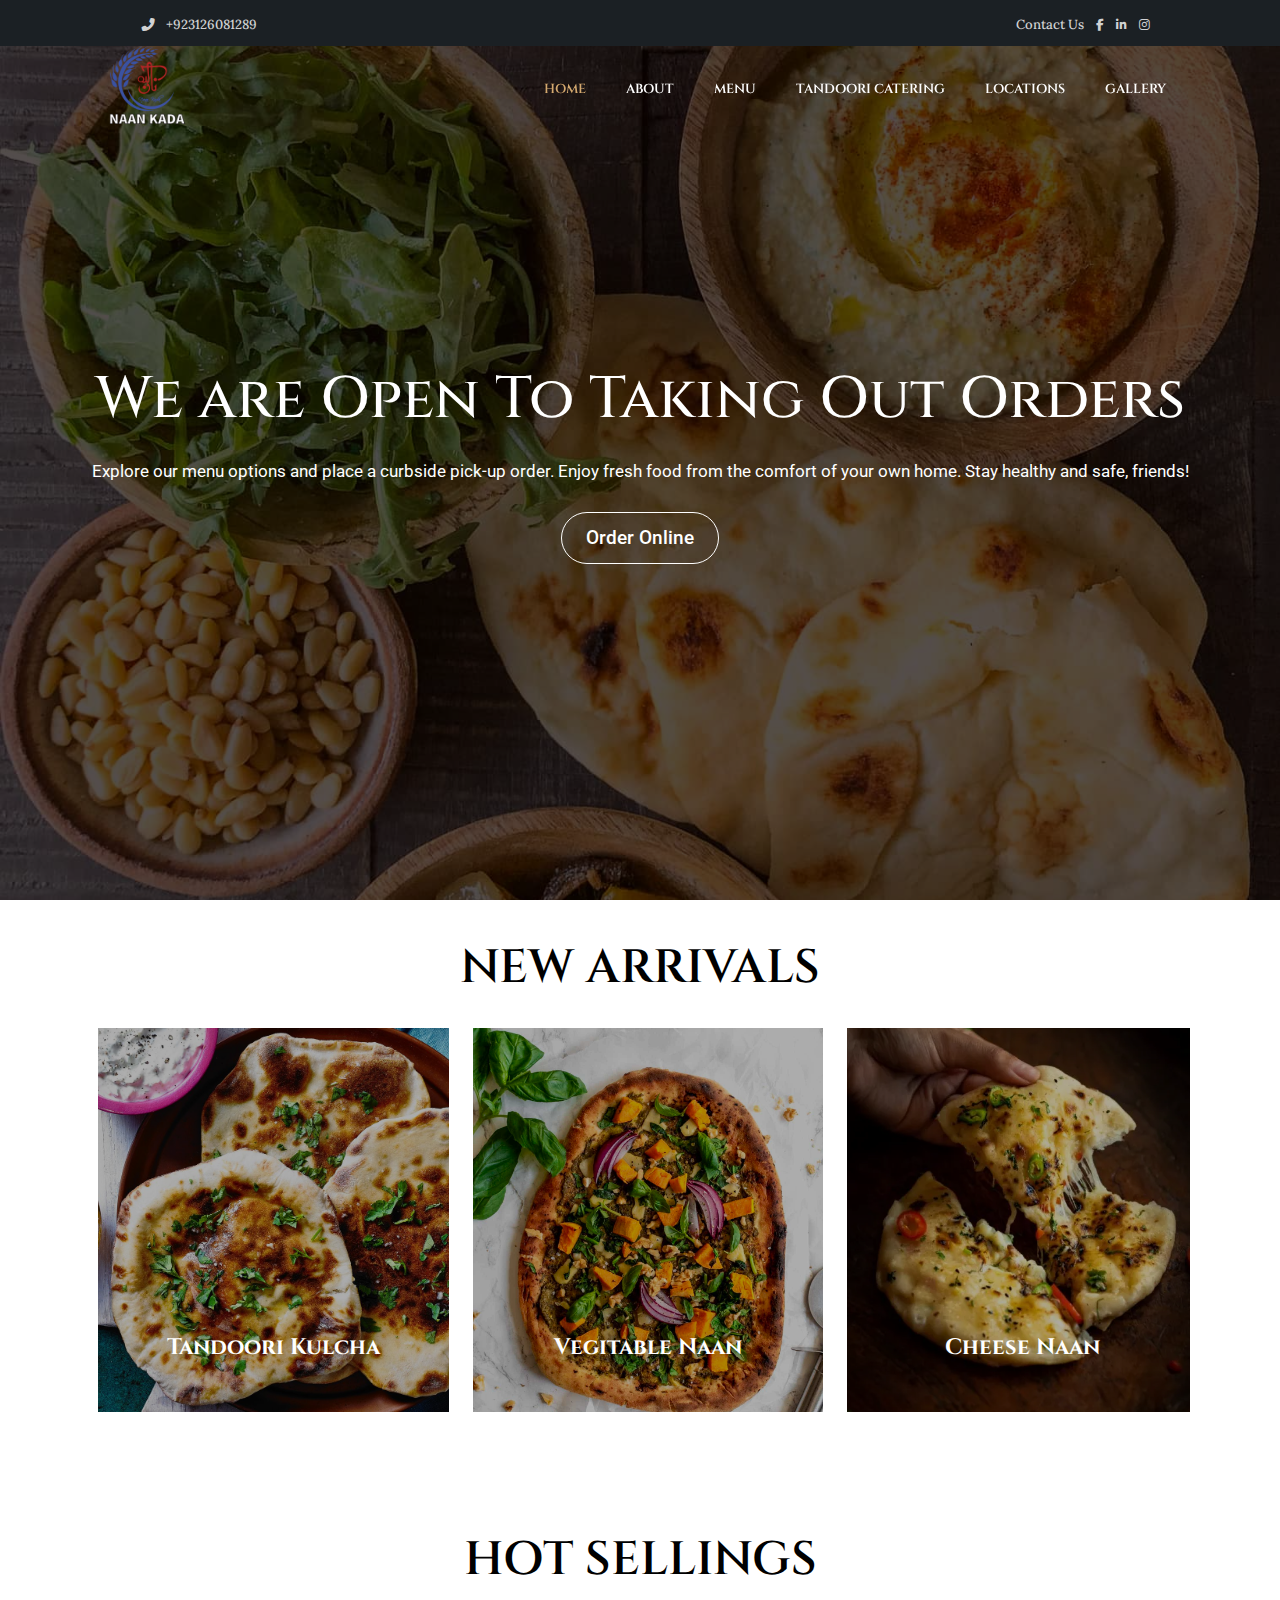
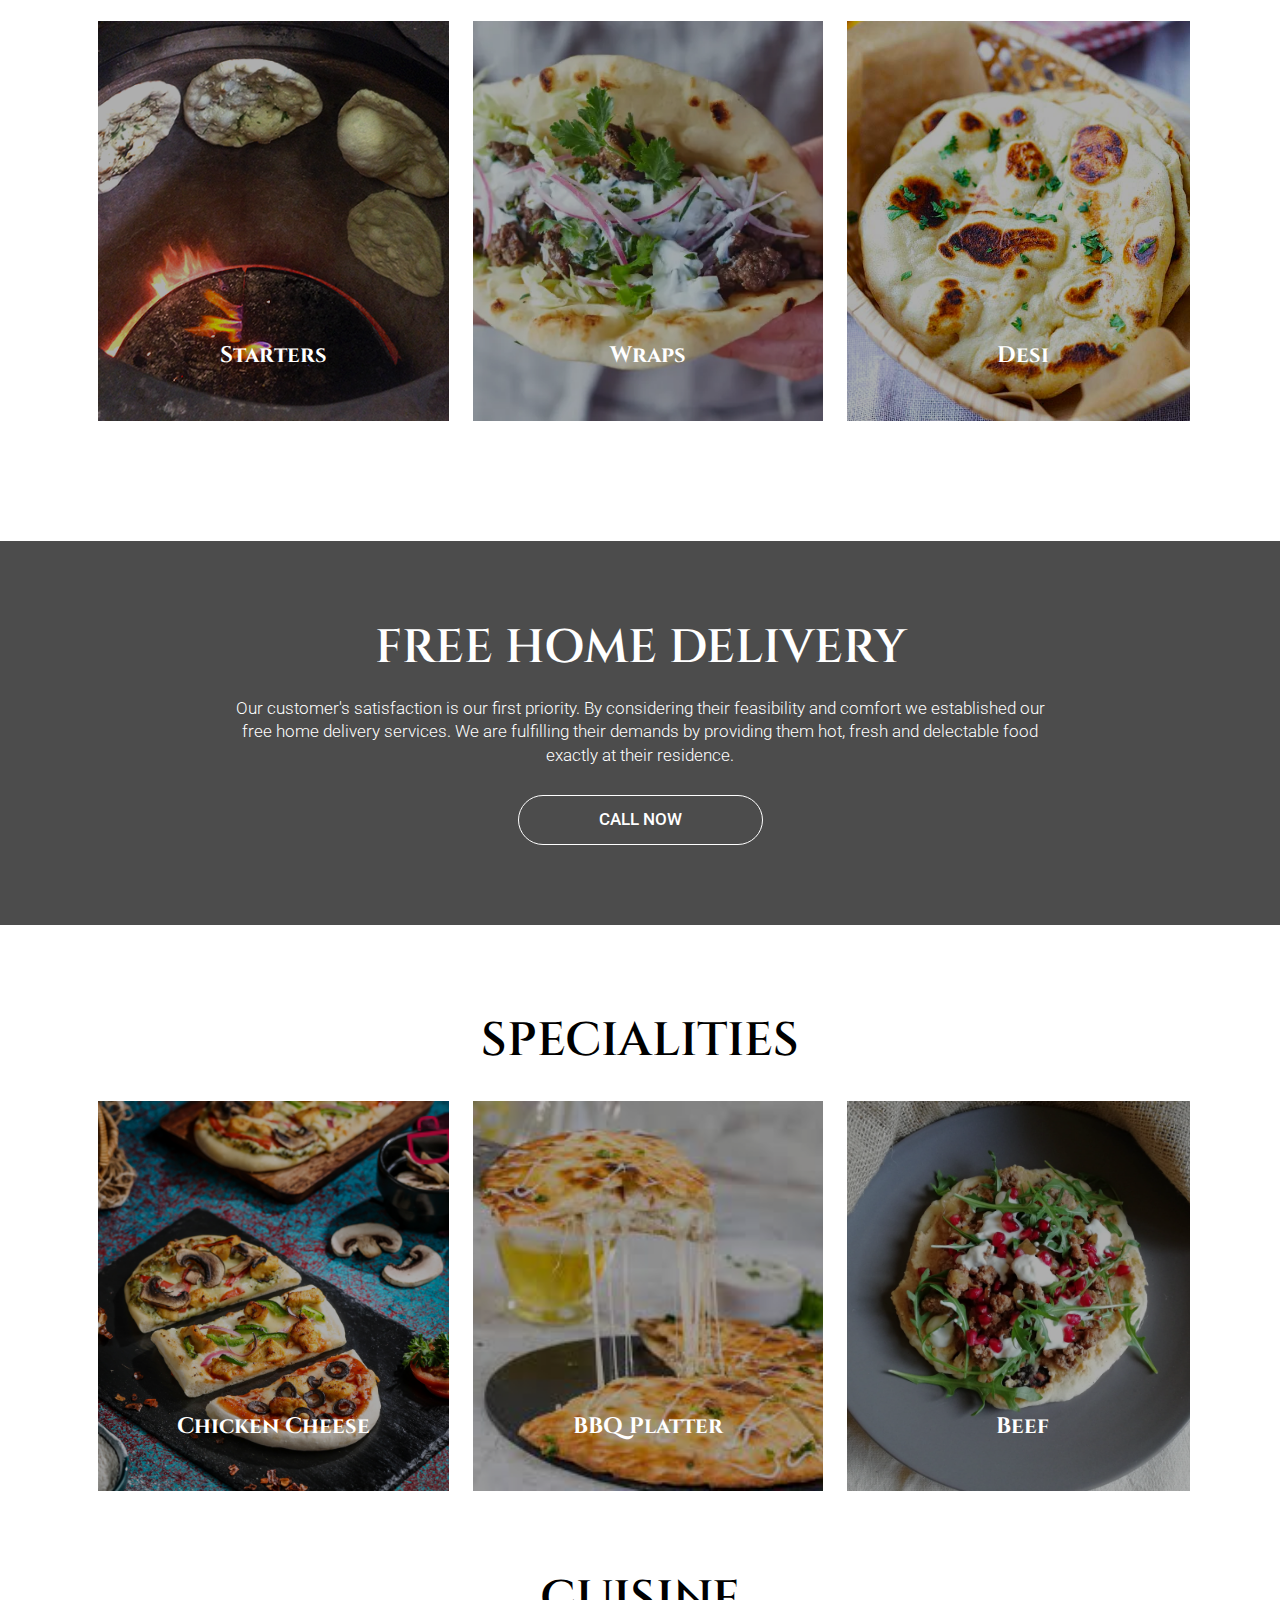
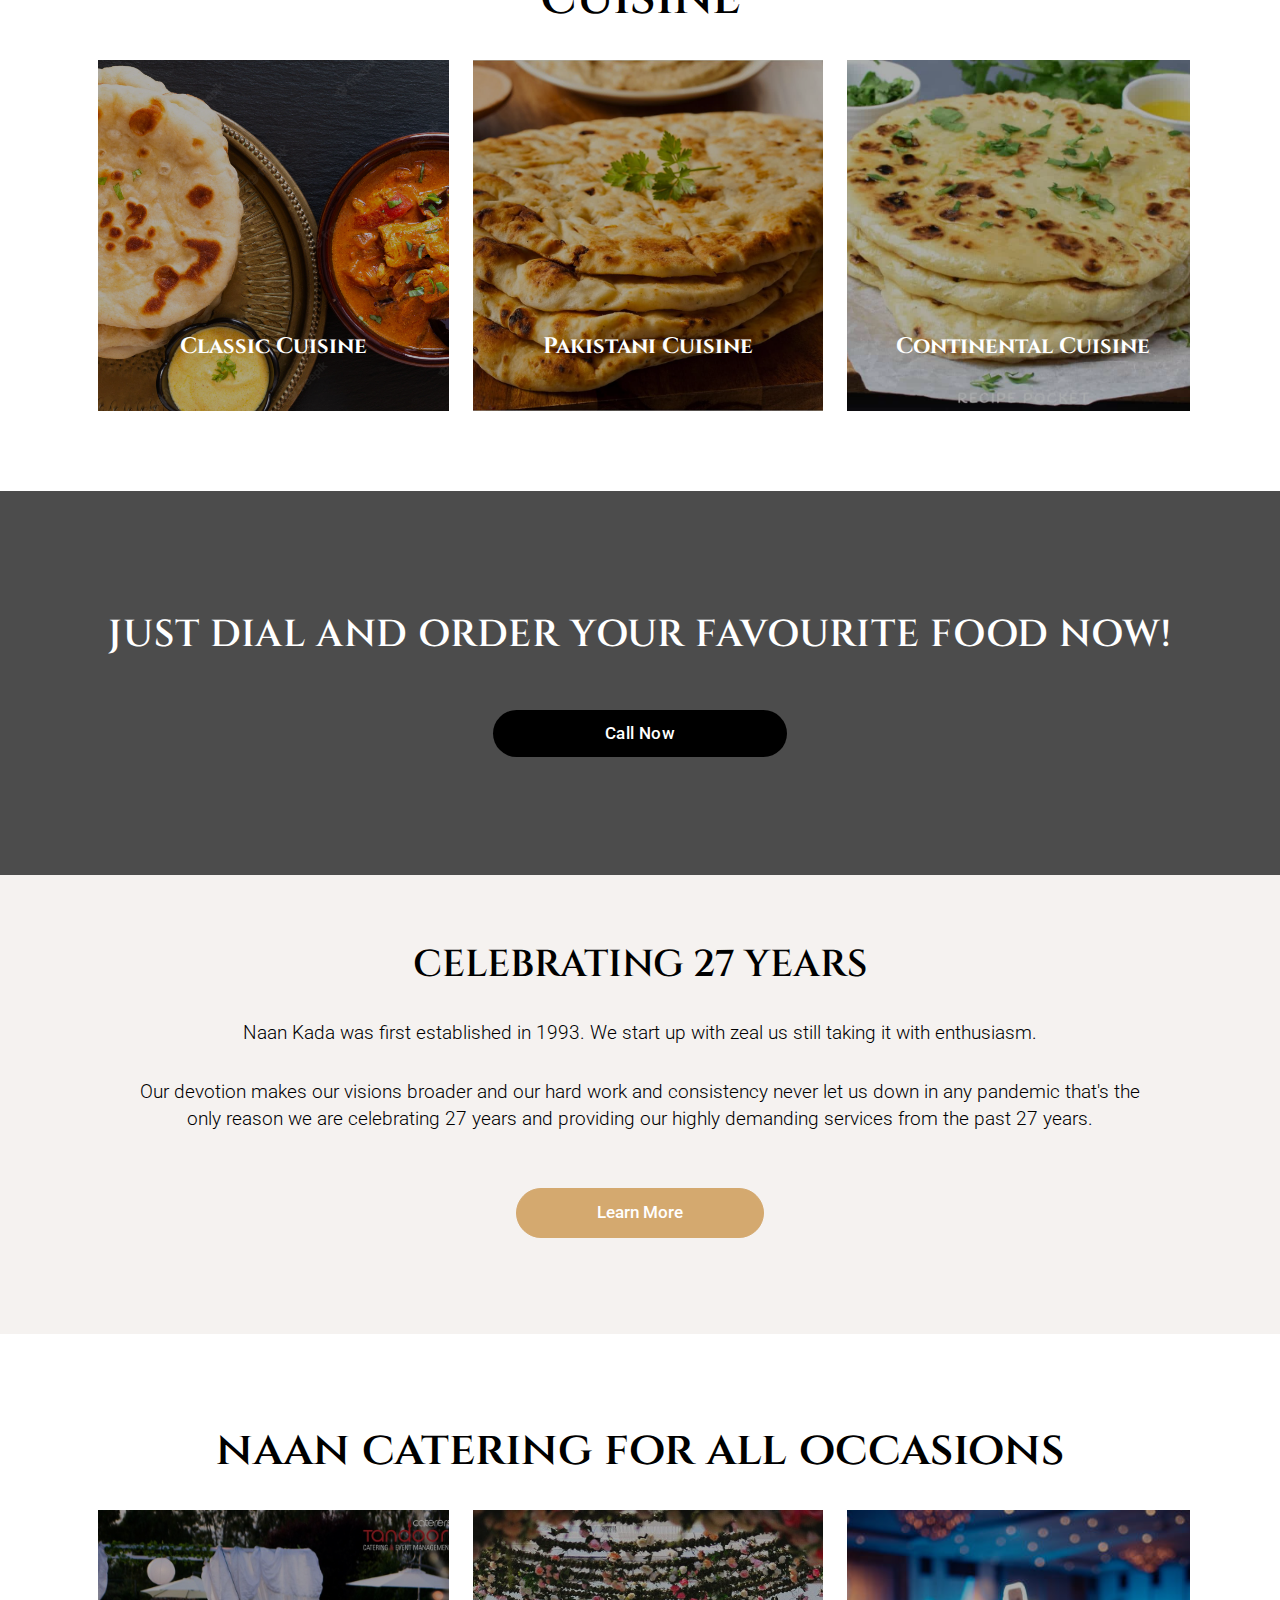
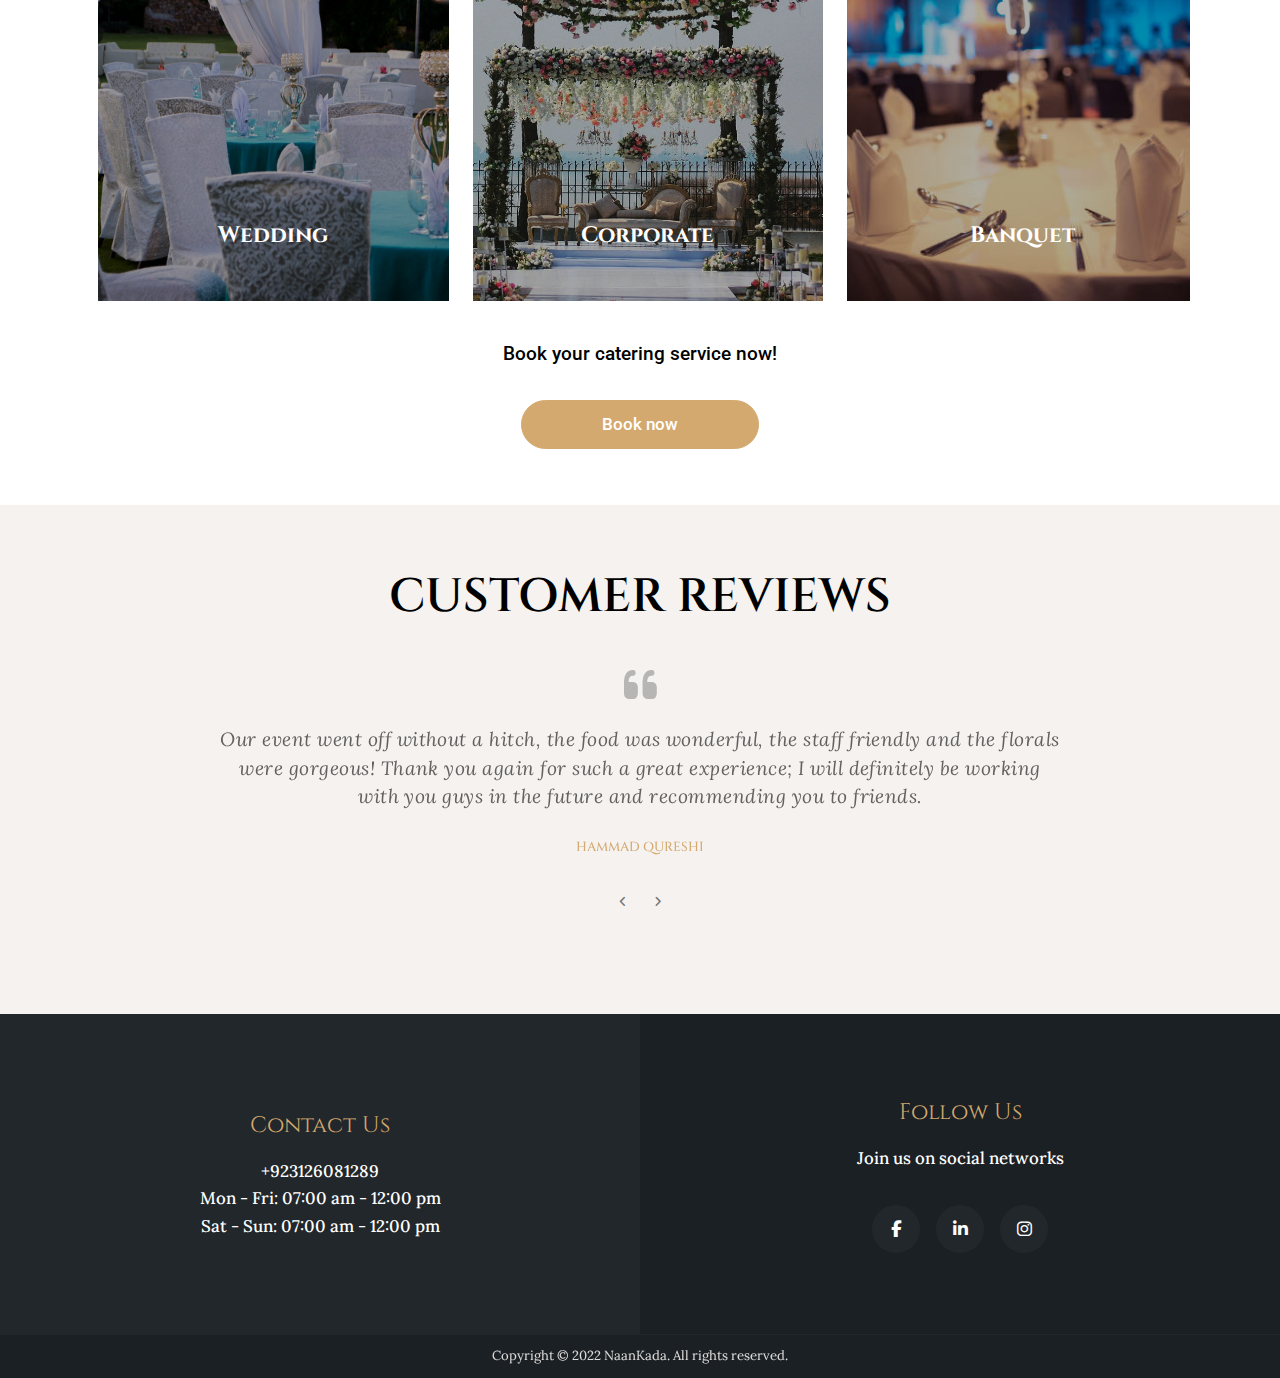
==== commit bf76ff06: "updates" ====
--- a/index.html
+++ b/index.html
@@ -7,28 +7,35 @@
       name="viewport"
       content="width=device-width, initial-scale=1.0, maximum-scale=1.0, user-scalable=no"
     />
-    <!--Website Thumnail Seo-->
+    <!--Website Thumnail Seo Search-->
+
+    <!-- Primary Meta Tags -->
+    <title>NaanKada</title>
+    <meta name="title" content="NaanKada" />
     <meta
-      name="msapplication-TileImage"
-      content="https://imgur.com/a/4vOrVUc"
+      name="description"
+      content="Naan Kada is like a fast food brand located in Newcity phase 2 wah cantt, we are providing a wide variety of Naan such as chicken naan, cheese naan, tikka naan, beef naan, Nutella naan and many more."
     />
 
-    <meta property="og:site_name" content="Naan Kada" />
+    <!-- Open Graph / Facebook -->
+    <meta property="og:type" content="website" />
+    <meta property="og:url" content="https://www.facebook.com/Naankada/" />
+    <meta property="og:title" content="NaanKada" />
     <meta
-      property="og:title"
-      content="Serving special naans for all occasions"
+      property="og:description"
+      content="Naan Kada is like a fast food brand located in Newcity phase 2 wah cantt, we are providing a wide variety of Naan such as chicken naan, cheese naan, tikka naan, beef naan, Nutella naan and many more."
     />
-    <meta property="og:description" content="Naan Kada - Try it one time" />
+    <meta property="og:image" content="https://i.imgur.com/6hLzkFl.png" />
+
+    <!-- Twitter -->
+    <meta property="twitter:card" content="summary_large_image" />
+    <meta property="twitter:url" content="https://www.instagram.com/naankada" />
+    <meta property="twitter:title" content="NaanKada" />
     <meta
-      property="og:image"
-      itemprop="image"
-      content="https://imgur.com/a/4vOrVUc"
+      property="twitter:description"
+      content="Naan Kada is like a fast food brand located in Newcity phase 2 wah cantt, we are providing a wide variety of Naan such as chicken naan, cheese naan, tikka naan, beef naan, Nutella naan and many more."
     />
-    <meta property="og:type" content="website" />
-    <meta property="og:image:type" content="image/png" />
-    <meta property="og:image:width" content="300" />
-    <meta property="og:image:height" content="300" />
-    <meta property="og:url" content="https://imgur.com/a/4vOrVUc" />
+    <meta property="twitter:image" content="https://i.imgur.com/6hLzkFl.png" />
     <!--Fonts-->
     <link rel="preconnect" href="https://fonts.googleapis.com" />
     <link rel="preconnect" href="https://fonts.gstatic.com" crossorigin />
@@ -46,9 +53,8 @@
       rel="stylesheet"
       href="https://cdn.jsdelivr.net/npm/swiper/swiper-bundle.min.css"
     />
-    <title>Home - NaanKada</title>
-    <script type="module" crossorigin src="./assets/index.5f1f9431.js"></script>
-    <link rel="stylesheet" href="./assets/index.c4fd37d0.css" />
+    <script type="module" crossorigin src="./assets/index.15be2efb.js"></script>
+    <link rel="stylesheet" href="./assets/index.b413c6e6.css" />
   </head>
   <!-- extrasmall sm-tablets lg-laptops  -->
   <body>
@@ -158,7 +164,7 @@
             <li class="lg:p-5"><a href="./about.html">About</a></li>
             <li class="lg:p-5"><a href="./menu.html">Menu</a></li>
             <li class="lg:p-5">
-              <a href="/cattering.html">Tandoori Catering</a>
+              <a href="./cattering.html">Tandoori Catering</a>
             </li>
             <li class="lg:p-5"><a href="./locations.html">Locations</a></li>
             <li class="lg:p-5"><a href="./gallery.html">Gallery</a></li>
@@ -564,7 +570,7 @@
               <p
                 class="absolute top-0 w-full h-full text-white sm:items-end items-center justify-center flex font-semibold sm:font-bold peer z-10 peer sm:pb-12 lg:pb-18"
               >
-                Weeding
+                Wedding
               </p>
               <div class="card"></div>
               <img
@@ -709,8 +715,8 @@
                 >
                   <span class="block">+923126081289</span>
                 </a>
-                <span class="block">Mon - Fri: 08:00 am - 10:00 pm</span>
-                <span class="block">Sat - Sun: 10:00 am - 11:00 pm</span>
+                <span class="block">Mon - Fri: 07:00 am - 12:00 pm</span>
+                <span class="block">Sat - Sun: 07:00 am - 12:00 pm</span>
               </p>
             </article>
           </div>
--- a/assets/index.b413c6e6.css
+++ b/assets/index.b413c6e6.css
@@ -0,0 +1 @@
+@import"https://fonts.googleapis.com/css?family=Amatic+SC";*,:before,:after{box-sizing:border-box;border-width:0;border-style:solid;border-color:#e5e7eb}:before,:after{--tw-content: ""}html{line-height:1.5;-webkit-text-size-adjust:100%;-moz-tab-size:4;-o-tab-size:4;tab-size:4;font-family:Cinzel,sans-serif}body{margin:0;line-height:inherit}hr{height:0;color:inherit;border-top-width:1px}abbr:where([title]){-webkit-text-decoration:underline dotted;text-decoration:underline dotted}h1,h2,h3,h4,h5,h6{font-size:inherit;font-weight:inherit}a{color:inherit;text-decoration:inherit}b,strong{font-weight:bolder}code,kbd,samp,pre{font-family:ui-monospace,SFMono-Regular,Menlo,Monaco,Consolas,Liberation Mono,Courier New,monospace;font-size:1em}small{font-size:80%}sub,sup{font-size:75%;line-height:0;position:relative;vertical-align:baseline}sub{bottom:-.25em}sup{top:-.5em}table{text-indent:0;border-color:inherit;border-collapse:collapse}button,input,optgroup,select,textarea{font-family:inherit;font-size:100%;font-weight:inherit;line-height:inherit;color:inherit;margin:0;padding:0}button,select{text-transform:none}button,[type=button],[type=reset],[type=submit]{-webkit-appearance:button;background-color:transparent;background-image:none}:-moz-focusring{outline:auto}:-moz-ui-invalid{box-shadow:none}progress{vertical-align:baseline}::-webkit-inner-spin-button,::-webkit-outer-spin-button{height:auto}[type=search]{-webkit-appearance:textfield;outline-offset:-2px}::-webkit-search-decoration{-webkit-appearance:none}::-webkit-file-upload-button{-webkit-appearance:button;font:inherit}summary{display:list-item}blockquote,dl,dd,h1,h2,h3,h4,h5,h6,hr,figure,p,pre{margin:0}fieldset{margin:0;padding:0}legend{padding:0}ol,ul,menu{list-style:none;margin:0;padding:0}textarea{resize:vertical}input::-moz-placeholder,textarea::-moz-placeholder{opacity:1;color:#9ca3af}input::placeholder,textarea::placeholder{opacity:1;color:#9ca3af}button,[role=button]{cursor:pointer}:disabled{cursor:default}img,svg,video,canvas,audio,iframe,embed,object{display:block;vertical-align:middle}img,video{max-width:100%;height:auto}.loader{height:100vh;width:100vw;overflow:hidden}.text{position:relative;margin:0 auto;top:25vh;width:100vw;text-align:center;font-family:Amatic SC;font-size:6vh;color:#333;opacity:.75;-webkit-animation:pulse 2.5s linear infinite;animation:pulse 2.5s linear infinite}#cooking{position:relative;margin:0 auto;top:0;width:75vh;height:75vh;overflow:hidden}#cooking .bubble{position:absolute;border-radius:100%;box-shadow:0 0 .25vh #4d4d4d;opacity:0}#cooking .bubble:nth-child(1){margin-top:2.5vh;left:58%;width:2.5vh;height:2.5vh;background-color:#454545;-webkit-animation:bubble 2s cubic-bezier(.53,.16,.39,.96) infinite;animation:bubble 2s cubic-bezier(.53,.16,.39,.96) infinite}#cooking .bubble:nth-child(2){margin-top:3vh;left:52%;width:2vh;height:2vh;background-color:#3d3d3d;-webkit-animation:bubble 2s ease-in-out .35s infinite;animation:bubble 2s ease-in-out .35s infinite}#cooking .bubble:nth-child(3){margin-top:1.8vh;left:50%;width:1.5vh;height:1.5vh;background-color:#333;-webkit-animation:bubble 1.5s cubic-bezier(.53,.16,.39,.96) .55s infinite;animation:bubble 1.5s cubic-bezier(.53,.16,.39,.96) .55s infinite}#cooking .bubble:nth-child(4){margin-top:2.7vh;left:56%;width:1.2vh;height:1.2vh;background-color:#2b2b2b;-webkit-animation:bubble 1.8s cubic-bezier(.53,.16,.39,.96) .9s infinite;animation:bubble 1.8s cubic-bezier(.53,.16,.39,.96) .9s infinite}#cooking .bubble:nth-child(5){margin-top:2.7vh;left:63%;width:1.1vh;height:1.1vh;background-color:#242424;-webkit-animation:bubble 1.6s ease-in-out 1s infinite;animation:bubble 1.6s ease-in-out 1s infinite}#cooking #area{position:absolute;bottom:0;right:0;width:50%;height:50%;background-color:transparent;transform-origin:15% 60%;-webkit-animation:flip 2.1s ease-in-out infinite;animation:flip 2.1s ease-in-out infinite}#cooking #area #sides{position:absolute;width:100%;height:100%;transform-origin:15% 60%;-webkit-animation:switchSide 2.1s ease-in-out infinite;animation:switchSide 2.1s ease-in-out infinite}#cooking #area #sides #handle{position:absolute;bottom:18%;right:80%;width:35%;height:20%;background-color:transparent;border-top:1vh solid #333;border-left:1vh solid transparent;border-radius:100%;transform:rotate(20deg) rotateX(0) scale(1.3,.9)}#cooking #area #sides #pan{position:absolute;bottom:20%;right:30%;width:50%;height:8%;background-color:#333;border-radius:0 0 1.4em 1.4em;transform-origin:-15% 0}#cooking #area #pancake{position:absolute;top:24%;width:100%;height:100%;transform:rotateX(85deg);-webkit-animation:jump 2.1s ease-in-out infinite;animation:jump 2.1s ease-in-out infinite}#cooking #area #pancake #pastry{position:absolute;bottom:26%;right:37%;width:40%;height:45%;background-color:transparent;border-radius:100%;transform-origin:-20% 0;-webkit-animation:fly 2.1s ease-in-out infinite;animation:fly 2.1s ease-in-out infinite}@-webkit-keyframes jump{0%{top:24%;transform:rotateX(85deg)}25%{top:10%;transform:rotateX(0)}50%{top:30%;transform:rotateX(85deg)}75%{transform:rotateX(0)}to{transform:rotateX(85deg)}}@keyframes jump{0%{top:24%;transform:rotateX(85deg)}25%{top:10%;transform:rotateX(0)}50%{top:30%;transform:rotateX(85deg)}75%{transform:rotateX(0)}to{transform:rotateX(85deg)}}@-webkit-keyframes flip{0%{transform:rotate(0)}5%{transform:rotate(-27deg)}30%,50%{transform:rotate(0)}55%{transform:rotate(27deg)}83.3%{transform:rotate(0)}to{transform:rotate(0)}}@keyframes flip{0%{transform:rotate(0)}5%{transform:rotate(-27deg)}30%,50%{transform:rotate(0)}55%{transform:rotate(27deg)}83.3%{transform:rotate(0)}to{transform:rotate(0)}}@-webkit-keyframes switchSide{0%{transform:rotateY(0)}50%{transform:rotateY(180deg)}to{transform:rotateY(0)}}@keyframes switchSide{0%{transform:rotateY(0)}50%{transform:rotateY(180deg)}to{transform:rotateY(0)}}@-webkit-keyframes fly{0%{bottom:26%;transform:rotate(0)}10%{bottom:40%}50%{bottom:26%;transform:rotate(-190deg)}80%{bottom:40%}to{bottom:26%;transform:rotate(0)}}@keyframes fly{0%{bottom:26%;transform:rotate(0)}10%{bottom:40%}50%{bottom:26%;transform:rotate(-190deg)}80%{bottom:40%}to{bottom:26%;transform:rotate(0)}}@-webkit-keyframes bubble{0%{transform:scale(.15);top:80%;opacity:0}50%{transform:scale(1.1);opacity:1}to{transform:scale(.33);top:60%;opacity:0}}@keyframes bubble{0%{transform:scale(.15);top:80%;opacity:0}50%{transform:scale(1.1);opacity:1}to{transform:scale(.33);top:60%;opacity:0}}@-webkit-keyframes pulse{0%{transform:scale(1);opacity:.25}50%{transform:scaleX(1.2);opacity:1}to{transform:scale(1);opacity:.25}}@keyframes pulse{0%{transform:scale(1);opacity:.25}50%{transform:scaleX(1.2);opacity:1}to{transform:scale(1);opacity:.25}}*,:before,:after{--tw-border-spacing-x: 0;--tw-border-spacing-y: 0;--tw-translate-x: 0;--tw-translate-y: 0;--tw-rotate: 0;--tw-skew-x: 0;--tw-skew-y: 0;--tw-scale-x: 1;--tw-scale-y: 1;--tw-pan-x: ;--tw-pan-y: ;--tw-pinch-zoom: ;--tw-scroll-snap-strictness: proximity;--tw-ordinal: ;--tw-slashed-zero: ;--tw-numeric-figure: ;--tw-numeric-spacing: ;--tw-numeric-fraction: ;--tw-ring-inset: ;--tw-ring-offset-width: 0px;--tw-ring-offset-color: #fff;--tw-ring-color: rgb(59 130 246 / .5);--tw-ring-offset-shadow: 0 0 #0000;--tw-ring-shadow: 0 0 #0000;--tw-shadow: 0 0 #0000;--tw-shadow-colored: 0 0 #0000;--tw-blur: ;--tw-brightness: ;--tw-contrast: ;--tw-grayscale: ;--tw-hue-rotate: ;--tw-invert: ;--tw-saturate: ;--tw-sepia: ;--tw-drop-shadow: ;--tw-backdrop-blur: ;--tw-backdrop-brightness: ;--tw-backdrop-contrast: ;--tw-backdrop-grayscale: ;--tw-backdrop-hue-rotate: ;--tw-backdrop-invert: ;--tw-backdrop-opacity: ;--tw-backdrop-saturate: ;--tw-backdrop-sepia: }::-webkit-backdrop{--tw-border-spacing-x: 0;--tw-border-spacing-y: 0;--tw-translate-x: 0;--tw-translate-y: 0;--tw-rotate: 0;--tw-skew-x: 0;--tw-skew-y: 0;--tw-scale-x: 1;--tw-scale-y: 1;--tw-pan-x: ;--tw-pan-y: ;--tw-pinch-zoom: ;--tw-scroll-snap-strictness: proximity;--tw-ordinal: ;--tw-slashed-zero: ;--tw-numeric-figure: ;--tw-numeric-spacing: ;--tw-numeric-fraction: ;--tw-ring-inset: ;--tw-ring-offset-width: 0px;--tw-ring-offset-color: #fff;--tw-ring-color: rgb(59 130 246 / .5);--tw-ring-offset-shadow: 0 0 #0000;--tw-ring-shadow: 0 0 #0000;--tw-shadow: 0 0 #0000;--tw-shadow-colored: 0 0 #0000;--tw-blur: ;--tw-brightness: ;--tw-contrast: ;--tw-grayscale: ;--tw-hue-rotate: ;--tw-invert: ;--tw-saturate: ;--tw-sepia: ;--tw-drop-shadow: ;--tw-backdrop-blur: ;--tw-backdrop-brightness: ;--tw-backdrop-contrast: ;--tw-backdrop-grayscale: ;--tw-backdrop-hue-rotate: ;--tw-backdrop-invert: ;--tw-backdrop-opacity: ;--tw-backdrop-saturate: ;--tw-backdrop-sepia: }::backdrop{--tw-border-spacing-x: 0;--tw-border-spacing-y: 0;--tw-translate-x: 0;--tw-translate-y: 0;--tw-rotate: 0;--tw-skew-x: 0;--tw-skew-y: 0;--tw-scale-x: 1;--tw-scale-y: 1;--tw-pan-x: ;--tw-pan-y: ;--tw-pinch-zoom: ;--tw-scroll-snap-strictness: proximity;--tw-ordinal: ;--tw-slashed-zero: ;--tw-numeric-figure: ;--tw-numeric-spacing: ;--tw-numeric-fraction: ;--tw-ring-inset: ;--tw-ring-offset-width: 0px;--tw-ring-offset-color: #fff;--tw-ring-color: rgb(59 130 246 / .5);--tw-ring-offset-shadow: 0 0 #0000;--tw-ring-shadow: 0 0 #0000;--tw-shadow: 0 0 #0000;--tw-shadow-colored: 0 0 #0000;--tw-blur: ;--tw-brightness: ;--tw-contrast: ;--tw-grayscale: ;--tw-hue-rotate: ;--tw-invert: ;--tw-saturate: ;--tw-sepia: ;--tw-drop-shadow: ;--tw-backdrop-blur: ;--tw-backdrop-brightness: ;--tw-backdrop-contrast: ;--tw-backdrop-grayscale: ;--tw-backdrop-hue-rotate: ;--tw-backdrop-invert: ;--tw-backdrop-opacity: ;--tw-backdrop-saturate: ;--tw-backdrop-sepia: }.container{width:100%;margin-right:auto;margin-left:auto;padding-right:1rem;padding-left:1rem}@media (min-width: 425px){.container{max-width:425px}}@media (min-width: 767px){.container{max-width:767px;padding-right:2rem;padding-left:2rem}}@media (min-width: 768px){.container{max-width:768px}}@media (min-width: 1024px){.container{max-width:1024px;padding-right:4rem;padding-left:4rem}}@media (min-width: 1280px){.container{max-width:1280px;padding-right:5rem;padding-left:5rem}}@media (min-width: 1536px){.container{max-width:1536px;padding-right:6rem;padding-left:6rem}}.fixed{position:fixed}.absolute{position:absolute}.relative{position:relative}.sticky{position:sticky}.top-0{top:0px}.left-3{left:.75rem}.left-\[-100\%\]{left:-100%}.left-\[0\%\]{left:0%}.z-0{z-index:0}.-z-10{z-index:-10}.z-20{z-index:20}.z-30{z-index:30}.z-10{z-index:10}.col-span-3{grid-column:span 3 / span 3}.col-span-2{grid-column:span 2 / span 2}.m-auto{margin:auto}.mt-\[7px\]{margin-top:7px}.mb-7{margin-bottom:1.75rem}.mt-36{margin-top:9rem}.mt-7{margin-top:1.75rem}.mb-24{margin-bottom:6rem}.ml-2{margin-left:.5rem}.mr-2{margin-right:.5rem}.mb-10{margin-bottom:2.5rem}.mt-8{margin-top:2rem}.mt-14{margin-top:3.5rem}.mb-8{margin-bottom:2rem}.mt-2{margin-top:.5rem}.mt-16{margin-top:4rem}.mb-16{margin-bottom:4rem}.mb-12{margin-bottom:3rem}.block{display:block}.inline-block{display:inline-block}.flex{display:flex}.grid{display:grid}.hidden{display:none}.h-10{height:2.5rem}.h-\[1px\]{height:1px}.h-\[100px\]{height:100px}.h-screen{height:100vh}.h-full{height:100%}.h-max{height:-webkit-max-content;height:-moz-max-content;height:max-content}.h-48{height:12rem}.h-96{height:24rem}.h-\[58vh\]{height:58vh}.h-72{height:18rem}.h-64{height:16rem}.h-\[65vh\]{height:65vh}.h-52{height:13rem}.h-\[700px\]{height:700px}.max-h-\[90px\]{max-height:90px}.max-h-\[400px\]{max-height:400px}.min-h-screen{min-height:100vh}.min-h-\[380px\]{min-height:380px}.min-h-full{min-height:100%}.min-h-max{min-height:-webkit-max-content;min-height:-moz-max-content;min-height:max-content}.min-h-\[450px\]{min-height:450px}.min-h-\[620px\]{min-height:620px}.w-10{width:2.5rem}.w-full{width:100%}.w-\[25px\]{width:25px}.max-w-\[1100px\]{max-width:1100px}.max-w-\[990px\]{max-width:990px}.max-w-\[1190px\]{max-width:1190px}.shrink-0{flex-shrink:0}.flex-grow{flex-grow:1}.-translate-x-40{--tw-translate-x: -10rem;transform:translate(var(--tw-translate-x),var(--tw-translate-y)) rotate(var(--tw-rotate)) skew(var(--tw-skew-x)) skewY(var(--tw-skew-y)) scaleX(var(--tw-scale-x)) scaleY(var(--tw-scale-y))}.translate-x-\[-50\%\]{--tw-translate-x: -50%;transform:translate(var(--tw-translate-x),var(--tw-translate-y)) rotate(var(--tw-rotate)) skew(var(--tw-skew-x)) skewY(var(--tw-skew-y)) scaleX(var(--tw-scale-x)) scaleY(var(--tw-scale-y))}.translate-y-\[-50\%\]{--tw-translate-y: -50%;transform:translate(var(--tw-translate-x),var(--tw-translate-y)) rotate(var(--tw-rotate)) skew(var(--tw-skew-x)) skewY(var(--tw-skew-y)) scaleX(var(--tw-scale-x)) scaleY(var(--tw-scale-y))}.-rotate-90{--tw-rotate: -90deg;transform:translate(var(--tw-translate-x),var(--tw-translate-y)) rotate(var(--tw-rotate)) skew(var(--tw-skew-x)) skewY(var(--tw-skew-y)) scaleX(var(--tw-scale-x)) scaleY(var(--tw-scale-y))}.scale-y-125{--tw-scale-y: 1.25;transform:translate(var(--tw-translate-x),var(--tw-translate-y)) rotate(var(--tw-rotate)) skew(var(--tw-skew-x)) skewY(var(--tw-skew-y)) scaleX(var(--tw-scale-x)) scaleY(var(--tw-scale-y))}.cursor-grab{cursor:-webkit-grab;cursor:grab}.grid-cols-3{grid-template-columns:repeat(3,minmax(0,1fr))}.grid-cols-2{grid-template-columns:repeat(2,minmax(0,1fr))}.flex-col{flex-direction:column}.items-center{align-items:center}.justify-end{justify-content:flex-end}.justify-center{justify-content:center}.gap-4{gap:1rem}.overflow-hidden{overflow:hidden}.overflow-y-auto{overflow-y:auto}.scroll-smooth{scroll-behavior:smooth}.rounded-full{border-radius:9999px}.rounded-sm{border-radius:.125rem}.border{border-width:1px}.border-t-\[1px\]{border-top-width:1px}.border-white{--tw-border-opacity: 1;border-color:rgb(255 255 255 / var(--tw-border-opacity))}.border-black{--tw-border-opacity: 1;border-color:rgb(0 0 0 / var(--tw-border-opacity))}.border-orange-primary{--tw-border-opacity: 1;border-color:rgb(212 169 111 / var(--tw-border-opacity))}.border-gray-primary{--tw-border-opacity: 1;border-color:rgb(34 39 43 / var(--tw-border-opacity))}.bg-black{--tw-bg-opacity: 1;background-color:rgb(0 0 0 / var(--tw-bg-opacity))}.bg-black-slate{--tw-bg-opacity: 1;background-color:rgb(27 32 36 / var(--tw-bg-opacity))}.bg-white{--tw-bg-opacity: 1;background-color:rgb(255 255 255 / var(--tw-bg-opacity))}.bg-black\/90{background-color:#000000e6}.bg-\[\#0c0200\]\/70{background-color:#0c0200b3}.bg-black\/70{background-color:#000000b3}.bg-slate-primary{--tw-bg-opacity: 1;background-color:rgb(245 242 240 / var(--tw-bg-opacity))}.bg-orange-primary{--tw-bg-opacity: 1;background-color:rgb(212 169 111 / var(--tw-bg-opacity))}.bg-gray-primary{--tw-bg-opacity: 1;background-color:rgb(34 39 43 / var(--tw-bg-opacity))}.bg-\[\#202A44\]\/40{background-color:#202a4466}.bg-black\/60{background-color:#0009}.bg-\[\#0c0200\]\/40{background-color:#0c020066}.bg-\[\#202A44\]\/20{background-color:#202a4433}.bg-\[url\(\.\/assets\/logo\.png\)\]{background-image:url(./logo.png)}.bg-cover{background-size:cover}.bg-fixed{background-attachment:fixed}.bg-center{background-position:center}.bg-no-repeat{background-repeat:no-repeat}.object-contain{-o-object-fit:contain;object-fit:contain}.object-cover{-o-object-fit:cover;object-fit:cover}.object-left-top{-o-object-position:left top;object-position:left top}.object-bottom{-o-object-position:bottom;object-position:bottom}.object-top{-o-object-position:top;object-position:top}.object-left{-o-object-position:left;object-position:left}.p-3{padding:.75rem}.p-2{padding:.5rem}.p-4{padding:1rem}.p-5{padding:1.25rem}.px-3{padding-left:.75rem;padding-right:.75rem}.px-5{padding-left:1.25rem;padding-right:1.25rem}.px-6{padding-left:1.5rem;padding-right:1.5rem}.py-3{padding-top:.75rem;padding-bottom:.75rem}.px-7{padding-left:1.75rem;padding-right:1.75rem}.pt-1{padding-top:.25rem}.pl-10{padding-left:2.5rem}.pr-10{padding-right:2.5rem}.pr-2{padding-right:.5rem}.pl-3{padding-left:.75rem}.pt-10{padding-top:2.5rem}.pb-10{padding-bottom:2.5rem}.pt-8{padding-top:2rem}.pb-12{padding-bottom:3rem}.pb-5{padding-bottom:1.25rem}.pb-7{padding-bottom:1.75rem}.pt-16{padding-top:4rem}.pb-16{padding-bottom:4rem}.pb-8{padding-bottom:2rem}.pb-20{padding-bottom:5rem}.pt-2{padding-top:.5rem}.pb-4{padding-bottom:1rem}.pt-5{padding-top:1.25rem}.pb-32{padding-bottom:8rem}.pt-12{padding-top:3rem}.text-left{text-align:left}.text-center{text-align:center}.font-Amatic{font-family:Amatic SC}.font-sans{font-family:Cinzel,sans-serif}.font-body{font-family:Lora}.font-display{font-family:Roboto}.text-base{font-size:clamp(1.13rem,calc(.98rem + .73vw),1.4rem);line-height:1.5}.text-xsm{font-size:clamp(.62rem,calc(.58rem + .3vw),.92rem);line-height:1.4}.text-xs{font-size:.75rem;line-height:1rem}.text-xl{font-size:clamp(1.42rem,calc(1.06rem + 1.8vw),2.34rem);line-height:1.4}.text-3xl{font-size:clamp(1.8rem,calc(1.08rem + 3.63vw),3.66rem);line-height:1.1}.text-ssm{font-size:clamp(.9rem,calc(.82rem + .29vw),1.1rem);line-height:1.4}.text-sm{font-size:clamp(1rem,calc(.92rem + .39vw),1.2rem);line-height:1.4}.text-2xl{font-size:clamp(1.6rem,calc(1.08rem + 2.59vw),2.93rem);line-height:1.2}.text-4xl{font-size:clamp(2rem,calc(1.03rem + 4.98vw),4.958rem);line-height:1}.text-3\.5xl{font-size:clamp(2rem,calc(1.03rem + 4.98vw),4.5rem);line-height:1}.text-5xl{font-size:clamp(2.28rem,calc(.94rem + 6.71vw),5.72rem);line-height:1}.font-medium{font-weight:500}.font-semibold{font-weight:600}.font-light{font-weight:300}.font-bold{font-weight:700}.uppercase{text-transform:uppercase}.lowercase{text-transform:lowercase}.italic{font-style:italic}.leading-snug{line-height:1.375}.leading-\[2\.5\]{line-height:2.5}.leading-relaxed{line-height:1.625}.tracking-wide{letter-spacing:.025em}.text-white{--tw-text-opacity: 1;color:rgb(255 255 255 / var(--tw-text-opacity))}.text-white-slate{--tw-text-opacity: 1;color:rgb(209 210 211 / var(--tw-text-opacity))}.text-black{--tw-text-opacity: 1;color:rgb(0 0 0 / var(--tw-text-opacity))}.text-grey-primary{--tw-text-opacity: 1;color:rgb(184 182 181 / var(--tw-text-opacity))}.text-grey-text{--tw-text-opacity: 1;color:rgb(62 61 60 / var(--tw-text-opacity))}.text-orange-primary{--tw-text-opacity: 1;color:rgb(212 169 111 / var(--tw-text-opacity))}.text-black-slate\/60{color:#1b202499}.text-slate-primary\/90{color:#f5f2f0e6}.opacity-0{opacity:0}.opacity-\[80\%\]{opacity:80%}.drop-shadow-sm{--tw-drop-shadow: drop-shadow(0 1px 1px rgb(0 0 0 / .05));filter:var(--tw-blur) var(--tw-brightness) var(--tw-contrast) var(--tw-grayscale) var(--tw-hue-rotate) var(--tw-invert) var(--tw-saturate) var(--tw-sepia) var(--tw-drop-shadow)}.drop-shadow-text-xl{--tw-drop-shadow: drop-shadow(1px 2px 4px rgba(0,0,.9));filter:var(--tw-blur) var(--tw-brightness) var(--tw-contrast) var(--tw-grayscale) var(--tw-hue-rotate) var(--tw-invert) var(--tw-saturate) var(--tw-sepia) var(--tw-drop-shadow)}.transition-opacity{transition-property:opacity;transition-timing-function:cubic-bezier(.4,0,.2,1);transition-duration:.15s}.transition-colors{transition-property:color,background-color,border-color,fill,stroke,-webkit-text-decoration-color;transition-property:color,background-color,border-color,text-decoration-color,fill,stroke;transition-property:color,background-color,border-color,text-decoration-color,fill,stroke,-webkit-text-decoration-color;transition-timing-function:cubic-bezier(.4,0,.2,1);transition-duration:.15s}.transition-all{transition-property:all;transition-timing-function:cubic-bezier(.4,0,.2,1);transition-duration:.15s}.delay-100{transition-delay:.1s}.duration-500{transition-duration:.5s}.duration-300,.duration-\[300ms\]{transition-duration:.3s}.ease-in{transition-timing-function:cubic-bezier(.4,0,1,1)}.hover-orange{cursor:pointer;transition-property:color,background-color,border-color,fill,stroke,-webkit-text-decoration-color;transition-property:color,background-color,border-color,text-decoration-color,fill,stroke;transition-property:color,background-color,border-color,text-decoration-color,fill,stroke,-webkit-text-decoration-color;transition-timing-function:cubic-bezier(.4,0,.2,1);transition-duration:.2s}.hover-orange:hover{--tw-text-opacity: 1;color:rgb(212 169 111 / var(--tw-text-opacity))}a{cursor:pointer}.menu .menu-pdf.block+.menu-img{display:none}nav.sticky{--tw-bg-opacity: 1;background-color:rgb(27 32 36 / var(--tw-bg-opacity))}nav.fixed{background-color:transparent!important}nav li.active{--tw-text-opacity: 1;color:rgb(212 169 111 / var(--tw-text-opacity))}nav.active .menu span:nth-child(2){--tw-translate-x: -3rem;transform:translate(var(--tw-translate-x),var(--tw-translate-y)) rotate(var(--tw-rotate)) skew(var(--tw-skew-x)) skewY(var(--tw-skew-y)) scaleX(var(--tw-scale-x)) scaleY(var(--tw-scale-y));opacity:0}nav.active .menu span:nth-child(1){--tw-translate-x: -4px;transform:translate(var(--tw-translate-x),var(--tw-translate-y)) rotate(var(--tw-rotate)) skew(var(--tw-skew-x)) skewY(var(--tw-skew-y)) scaleX(var(--tw-scale-x)) scaleY(var(--tw-scale-y));transform:translate(2px,8px) rotate(-45deg)}nav.active .menu span:nth-child(3){--tw-translate-x: -4px;transform:translate(var(--tw-translate-x),var(--tw-translate-y)) rotate(var(--tw-rotate)) skew(var(--tw-skew-x)) skewY(var(--tw-skew-y)) scaleX(var(--tw-scale-x)) scaleY(var(--tw-scale-y));transform:translate(2px,-8px) rotate(45deg)}nav.active .menu-collapse{opacity:1;transition-duration:.6s}nav.active .menu-container{left:0px;transition-property:all;transition-timing-function:cubic-bezier(.4,0,.2,1);transition-duration:.3s}.menu span{transition-property:all;transition-timing-function:cubic-bezier(.4,0,.2,1);transition-duration:.2s;transition-timing-function:cubic-bezier(.4,0,1,1);perspective:1000}nav.active #nav-toggler{transition-duration:.2s;transform:rotateY(-180deg)}nav li:hover{--tw-text-opacity: 1 !important;color:rgb(212 169 111 / var(--tw-text-opacity))!important}nav li,ul{transition-property:all;transition-timing-function:cubic-bezier(.4,0,.2,1);transition-delay:0ms;transition-duration:.1s}.card{position:absolute;top:0px;z-index:0;height:100%;width:100%;background-color:#00000073;opacity:.7}.peer:hover~.card{background-color:#5247472f;opacity:1}.card-anim{transition-property:all;transition-timing-function:cubic-bezier(.4,0,.2,1);transition-delay:.1s;transition-duration:.5s}.card-g-container{position:relative;grid-column:span 3 / span 3;margin-left:.5rem;margin-right:.5rem;margin-bottom:2.5rem;height:12rem;overflow:hidden}@media (min-width: 767px){.card-g-container{grid-column:span 1 / span 1;height:15rem;width:100%}}.card-g-img{z-index:10;height:100%;width:100%;-o-object-fit:cover;object-fit:cover;transition-property:all;transition-timing-function:cubic-bezier(.4,0,.2,1);transition-duration:.8s}.peer:hover~.card-g-img{--tw-scale-x: 1.05;--tw-scale-y: 1.05;transform:translate(var(--tw-translate-x),var(--tw-translate-y)) rotate(var(--tw-rotate)) skew(var(--tw-skew-x)) skewY(var(--tw-skew-y)) scaleX(var(--tw-scale-x)) scaleY(var(--tw-scale-y))}.bg-cattering{background-position:left 10% bottom 15%}button{--tw-ring-color: rgb(34 39 43 / .6);transition-property:color,background-color,border-color,fill,stroke,-webkit-text-decoration-color;transition-property:color,background-color,border-color,text-decoration-color,fill,stroke;transition-property:color,background-color,border-color,text-decoration-color,fill,stroke,-webkit-text-decoration-color;transition-timing-function:cubic-bezier(.4,0,.2,1);transition-duration:.3s}button:focus{outline:2px solid transparent;outline-offset:2px}button:focus-visible{--tw-ring-offset-shadow: var(--tw-ring-inset) 0 0 0 var(--tw-ring-offset-width) var(--tw-ring-offset-color);--tw-ring-shadow: var(--tw-ring-inset) 0 0 0 calc(2px + var(--tw-ring-offset-width)) var(--tw-ring-color);box-shadow:var(--tw-ring-offset-shadow),var(--tw-ring-shadow),var(--tw-shadow, 0 0 #0000)}button.border-orange-primary{--tw-ring-opacity: 1;--tw-ring-color: rgb(0 0 0 / var(--tw-ring-opacity))}button.border-orange-primary:focus-visible{--tw-ring-offset-shadow: var(--tw-ring-inset) 0 0 0 var(--tw-ring-offset-width) var(--tw-ring-offset-color);--tw-ring-shadow: var(--tw-ring-inset) 0 0 0 calc(2px + var(--tw-ring-offset-width)) var(--tw-ring-color);box-shadow:var(--tw-ring-offset-shadow),var(--tw-ring-shadow),var(--tw-shadow, 0 0 #0000)}button.border-black{--tw-ring-opacity: 1;--tw-ring-color: rgb(255 255 255 / var(--tw-ring-opacity))}button.border-black:focus-visible{--tw-ring-offset-shadow: var(--tw-ring-inset) 0 0 0 var(--tw-ring-offset-width) var(--tw-ring-offset-color);--tw-ring-shadow: var(--tw-ring-inset) 0 0 0 calc(2px + var(--tw-ring-offset-width)) var(--tw-ring-color);box-shadow:var(--tw-ring-offset-shadow),var(--tw-ring-shadow),var(--tw-shadow, 0 0 #0000)}button.border-white{--tw-ring-opacity: 1;--tw-ring-color: rgb(0 0 0 / var(--tw-ring-opacity))}button.border-white:focus-visible{--tw-bg-opacity: 1;background-color:rgb(255 255 255 / var(--tw-bg-opacity));--tw-text-opacity: 1;color:rgb(0 0 0 / var(--tw-text-opacity))}.animate-bounce-slow:hover{-webkit-animation:b 1.5s ease-in infinite;animation:b 1.5s ease-in infinite}.animate-bounce-left:hover{-webkit-animation:a 1.5s ease-in infinite;animation:a 1.5s ease-in infinite}@-webkit-keyframes b{0%{transform:translateY(-5px)}50%{transform:translateY(0)}to{transform:translateY(-5px)}}@keyframes b{0%{transform:translateY(-5px)}50%{transform:translateY(0)}to{transform:translateY(-5px)}}@-webkit-keyframes a{0%{transform:translateY(-5px)}50%{transform:translateY(0)}to{transform:translateY(-5px)}}@keyframes a{0%{transform:translateY(-5px)}50%{transform:translateY(0)}to{transform:translateY(-5px)}}@media (min-width: 767px){@-webkit-keyframes b{0%{transform:translate(-24px) translateY(-5px)}50%{transform:translate(-24px) translateY(0)}to{transform:translate(-24px) translateY(-5px)}}@keyframes b{0%{transform:translate(-24px) translateY(-5px)}50%{transform:translate(-24px) translateY(0)}to{transform:translate(-24px) translateY(-5px)}}@-webkit-keyframes a{0%{transform:translate(24px) translateY(-5px)}50%{transform:translate(24px) translateY(0)}to{transform:translate(24px) translateY(-5px)}}@keyframes a{0%{transform:translate(24px) translateY(-5px)}50%{transform:translate(24px) translateY(0)}to{transform:translate(24px) translateY(-5px)}}}.selection\:bg-black\/80 *::-moz-selection{background-color:#000c}.selection\:bg-black\/80 *::selection{background-color:#000c}.selection\:bg-black\/80::-moz-selection{background-color:#000c}.selection\:bg-black\/80::selection{background-color:#000c}.hover\:bg-white:hover{--tw-bg-opacity: 1;background-color:rgb(255 255 255 / var(--tw-bg-opacity))}.hover\:bg-gray-primary\/70:hover{background-color:#22272bb3}.hover\:text-black:hover{--tw-text-opacity: 1;color:rgb(0 0 0 / var(--tw-text-opacity))}.hover\:text-slate-primary:hover{--tw-text-opacity: 1;color:rgb(245 242 240 / var(--tw-text-opacity))}.hover\:text-orange-primary:hover{--tw-text-opacity: 1;color:rgb(212 169 111 / var(--tw-text-opacity))}.hover\:grayscale-0:hover{--tw-grayscale: grayscale(0);filter:var(--tw-blur) var(--tw-brightness) var(--tw-contrast) var(--tw-grayscale) var(--tw-hue-rotate) var(--tw-invert) var(--tw-saturate) var(--tw-sepia) var(--tw-drop-shadow)}.active\:cursor-grabbing:active{cursor:-webkit-grabbing;cursor:grabbing}@media (min-width: 767px){.sm\:order-2{order:2}.sm\:order-1{order:1}.sm\:col-span-1{grid-column:span 1 / span 1}.sm\:mt-4{margin-top:1rem}.sm\:mb-4{margin-bottom:1rem}.sm\:h-\[85vh\]{height:85vh}.sm\:h-96{height:24rem}.sm\:h-full{height:100%}.sm\:h-80{height:20rem}.sm\:h-\[65vh\]{height:65vh}.sm\:h-72{height:18rem}.sm\:h-52{height:13rem}.sm\:h-64{height:16rem}.sm\:h-screen{height:100vh}.sm\:max-h-\[800px\]{max-height:800px}.sm\:min-h-\[450px\]{min-height:450px}.sm\:min-h-\[550px\]{min-height:550px}.sm\:min-h-\[730px\]{min-height:730px}.sm\:min-h-\[850px\]{min-height:850px}.sm\:w-max{width:-webkit-max-content;width:-moz-max-content;width:max-content}.sm\:w-full{width:100%}.sm\:max-w-\[900px\]{max-width:900px}.sm\:-translate-x-14{--tw-translate-x: -3.5rem;transform:translate(var(--tw-translate-x),var(--tw-translate-y)) rotate(var(--tw-rotate)) skew(var(--tw-skew-x)) skewY(var(--tw-skew-y)) scaleX(var(--tw-scale-x)) scaleY(var(--tw-scale-y))}.sm\:-translate-x-6{--tw-translate-x: -1.5rem;transform:translate(var(--tw-translate-x),var(--tw-translate-y)) rotate(var(--tw-rotate)) skew(var(--tw-skew-x)) skewY(var(--tw-skew-y)) scaleX(var(--tw-scale-x)) scaleY(var(--tw-scale-y))}.sm\:translate-x-6{--tw-translate-x: 1.5rem;transform:translate(var(--tw-translate-x),var(--tw-translate-y)) rotate(var(--tw-rotate)) skew(var(--tw-skew-x)) skewY(var(--tw-skew-y)) scaleX(var(--tw-scale-x)) scaleY(var(--tw-scale-y))}.sm\:translate-y-10{--tw-translate-y: 2.5rem;transform:translate(var(--tw-translate-x),var(--tw-translate-y)) rotate(var(--tw-rotate)) skew(var(--tw-skew-x)) skewY(var(--tw-skew-y)) scaleX(var(--tw-scale-x)) scaleY(var(--tw-scale-y))}.sm\:items-end{align-items:flex-end}.sm\:justify-center{justify-content:center}.sm\:gap-6{gap:1.5rem}.sm\:gap-0{gap:0px}.sm\:bg-top{background-position:top}.sm\:p-6{padding:1.5rem}.sm\:px-20{padding-left:5rem;padding-right:5rem}.sm\:px-28{padding-left:7rem;padding-right:7rem}.sm\:pb-12{padding-bottom:3rem}.sm\:pb-28{padding-bottom:7rem}.sm\:pt-6{padding-top:1.5rem}.sm\:pb-32{padding-bottom:8rem}.sm\:pb-0{padding-bottom:0}.sm\:pt-0{padding-top:0}.sm\:text-2xl{font-size:clamp(1.6rem,calc(1.08rem + 2.59vw),2.93rem);line-height:1.2}.sm\:text-ssm{font-size:clamp(.9rem,calc(.82rem + .29vw),1.1rem);line-height:1.4}.sm\:text-xl{font-size:clamp(1.42rem,calc(1.06rem + 1.8vw),2.34rem);line-height:1.4}.sm\:text-sm{font-size:clamp(1rem,calc(.92rem + .39vw),1.2rem);line-height:1.4}.sm\:text-xsm{font-size:clamp(.62rem,calc(.58rem + .3vw),.92rem);line-height:1.4}.sm\:text-base{font-size:clamp(1.13rem,calc(.98rem + .73vw),1.4rem);line-height:1.5}.sm\:text-3xl{font-size:clamp(1.8rem,calc(1.08rem + 3.63vw),3.66rem);line-height:1.1}.sm\:font-semibold{font-weight:600}.sm\:font-bold{font-weight:700}.sm\:leading-\[3\]{line-height:3}.sm\:leading-\[1\.5\],.sm\:leading-normal{line-height:1.5}}@media (min-width: 768px){.md\:mt-24{margin-top:6rem}.md\:mt-20{margin-top:5rem}}@media (min-width: 1024px){.lg\:container{width:100%;margin-right:auto;margin-left:auto;padding-right:1rem;padding-left:1rem}@media (min-width: 425px){.lg\:container{max-width:425px}}@media (min-width: 767px){.lg\:container{max-width:767px;padding-right:2rem;padding-left:2rem}}@media (min-width: 768px){.lg\:container{max-width:768px}}@media (min-width: 1024px){.lg\:container{max-width:1024px;padding-right:4rem;padding-left:4rem}}@media (min-width: 1280px){.lg\:container{max-width:1280px;padding-right:5rem;padding-left:5rem}}@media (min-width: 1536px){.lg\:container{max-width:1536px;padding-right:6rem;padding-left:6rem}}.lg\:fixed{position:fixed}.lg\:relative{position:relative}.lg\:top-\[44px\]{top:44px}.lg\:ml-auto{margin-left:auto}.lg\:mt-32{margin-top:8rem}.lg\:mt-20{margin-top:5rem}.lg\:block{display:block}.lg\:flex{display:flex}.lg\:hidden{display:none}.lg\:min-h-screen{min-height:100vh}.lg\:min-h-full{min-height:100%}.lg\:w-max{width:-webkit-max-content;width:-moz-max-content;width:max-content}.lg\:w-\[1150px\]{width:1150px}.lg\:max-w-\[1100px\]{max-width:1100px}.lg\:justify-start{justify-content:flex-start}.lg\:p-5{padding:1.25rem}.lg\:px-1{padding-left:.25rem;padding-right:.25rem}.lg\:text-left{text-align:left}.lg\:text-xsm{font-size:clamp(.62rem,calc(.58rem + .3vw),.92rem);line-height:1.4}.lg\:text-xl{font-size:clamp(1.42rem,calc(1.06rem + 1.8vw),2.34rem);line-height:1.4}.menu .menu-pdf.lg\:block+.menu-img{display:none}}@media (hover:hover){.\[\@media\(hover\:hover\)\]\:block{display:block}.\[\@media\(hover\:hover\)\]\:grayscale{--tw-grayscale: grayscale(100%);filter:var(--tw-blur) var(--tw-brightness) var(--tw-contrast) var(--tw-grayscale) var(--tw-hue-rotate) var(--tw-invert) var(--tw-saturate) var(--tw-sepia) var(--tw-drop-shadow)}.menu .menu-pdf.\[\@media\(hover\:hover\)\]\:block+.menu-img{display:none}}
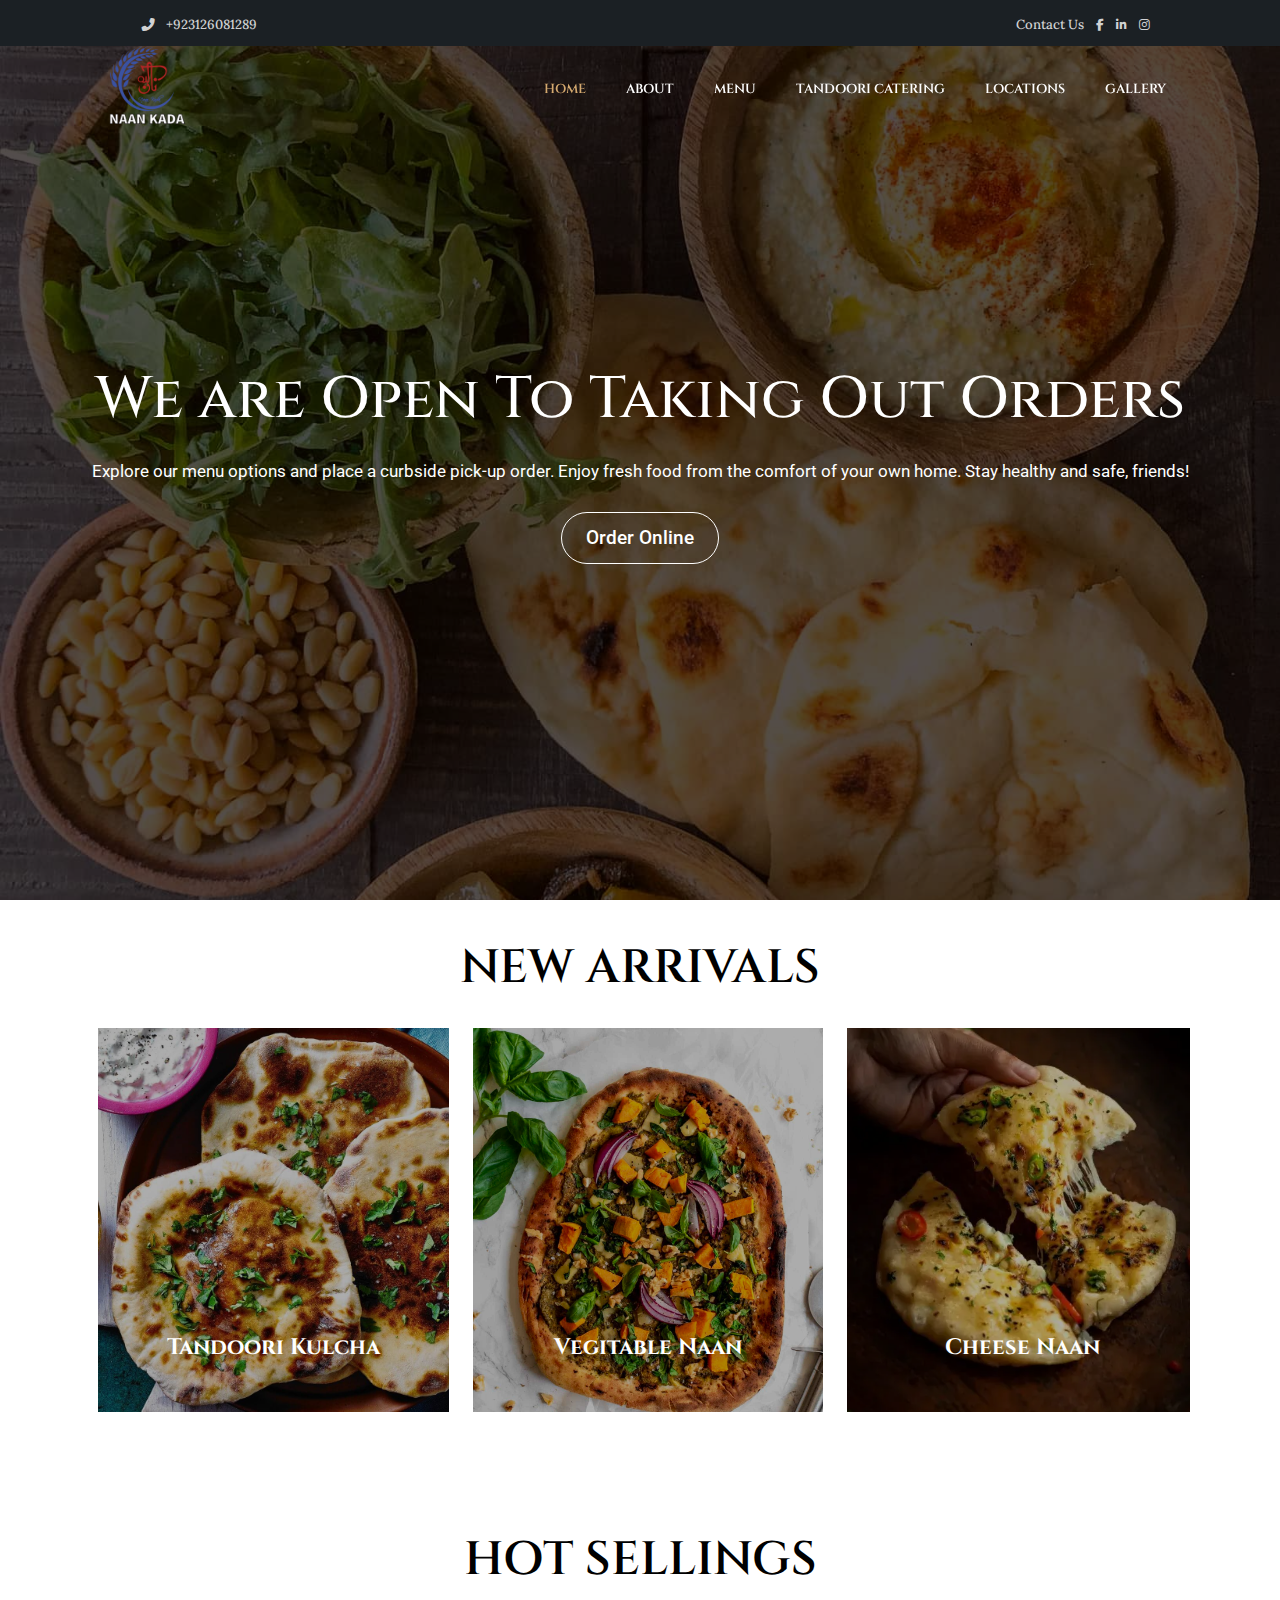
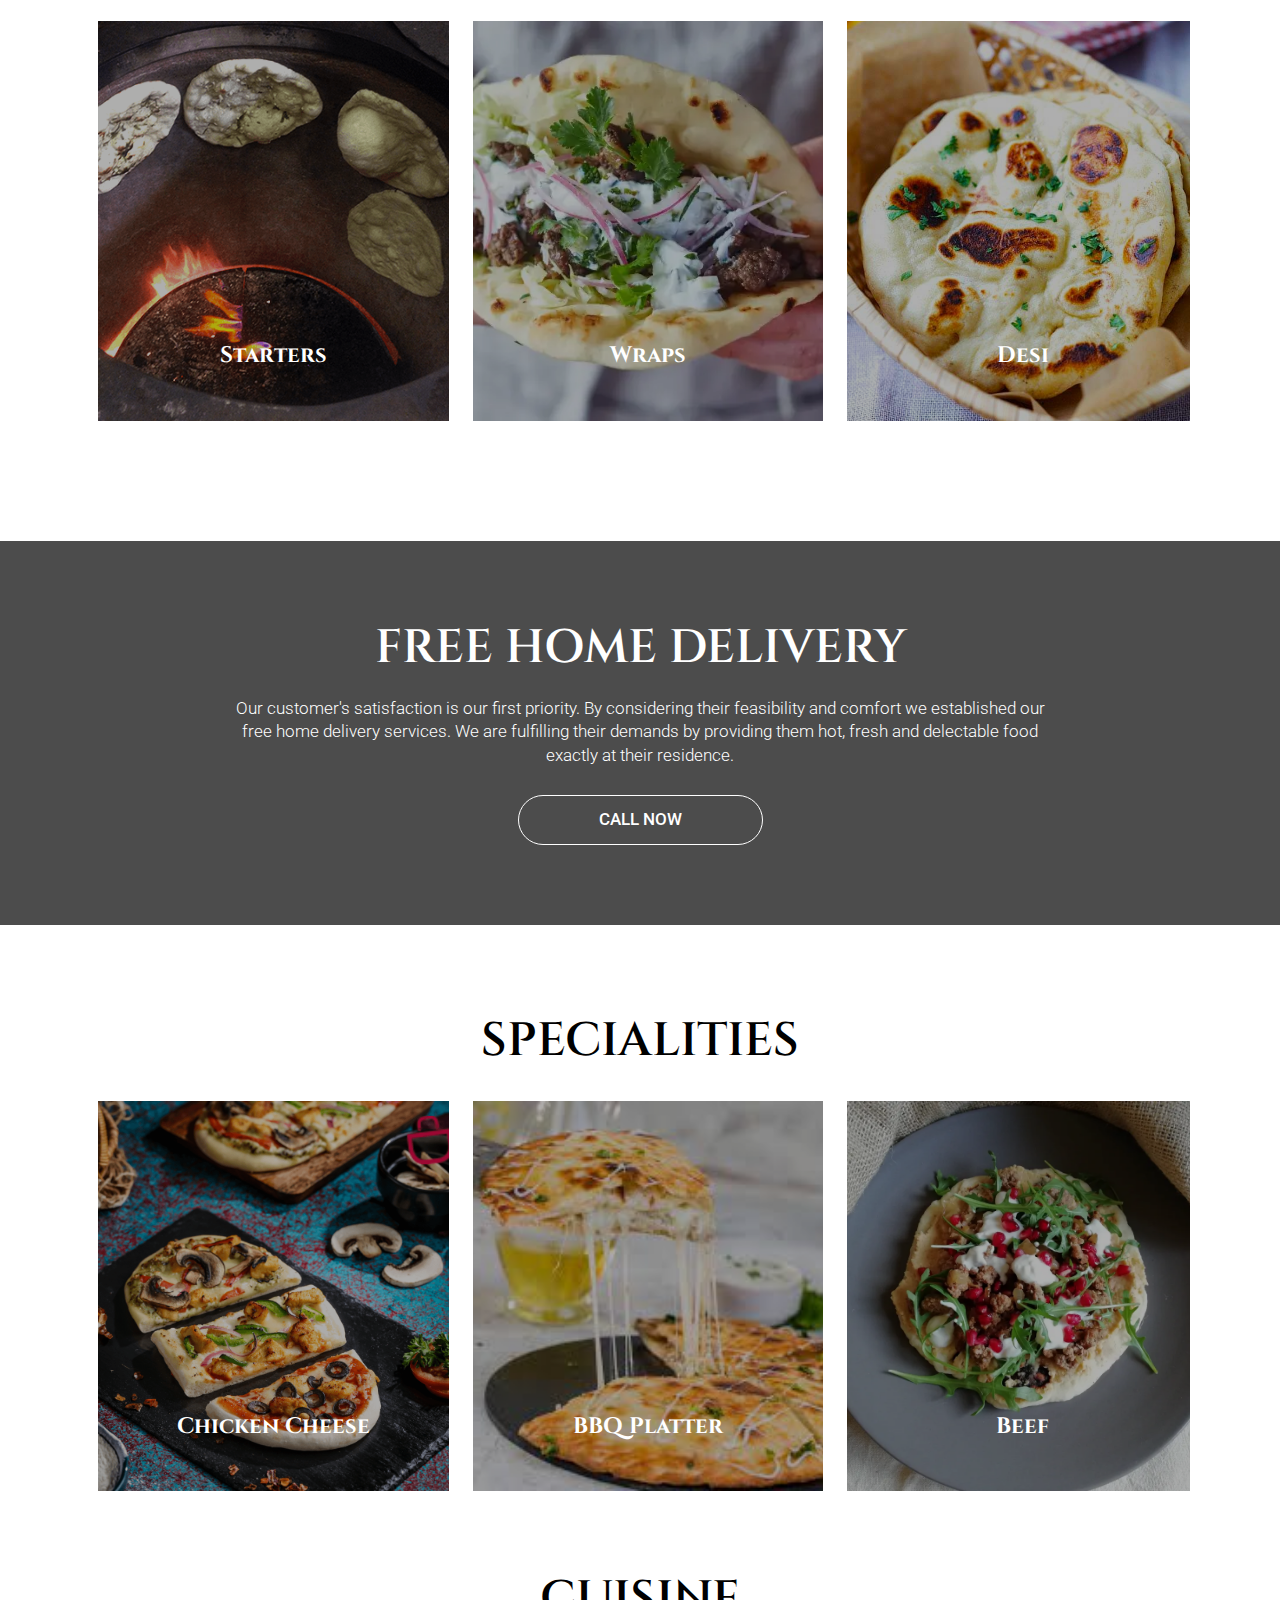
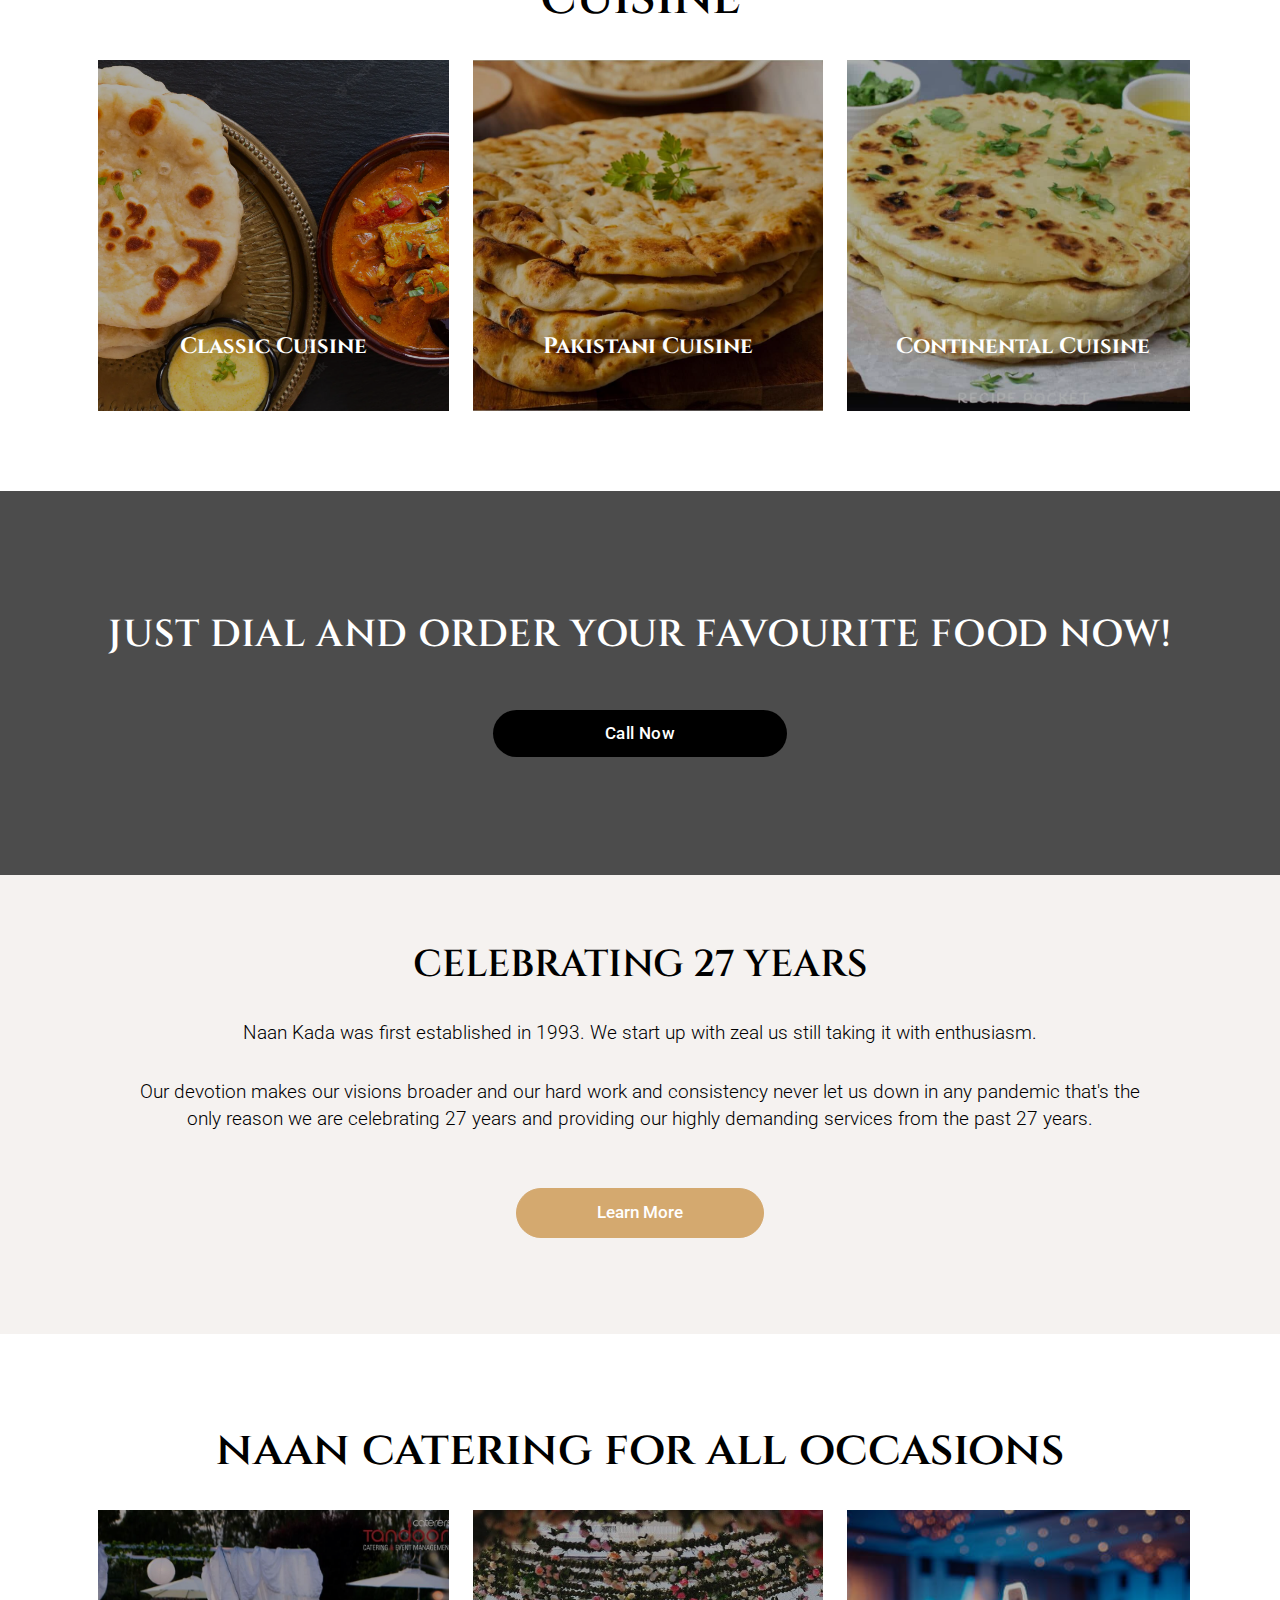
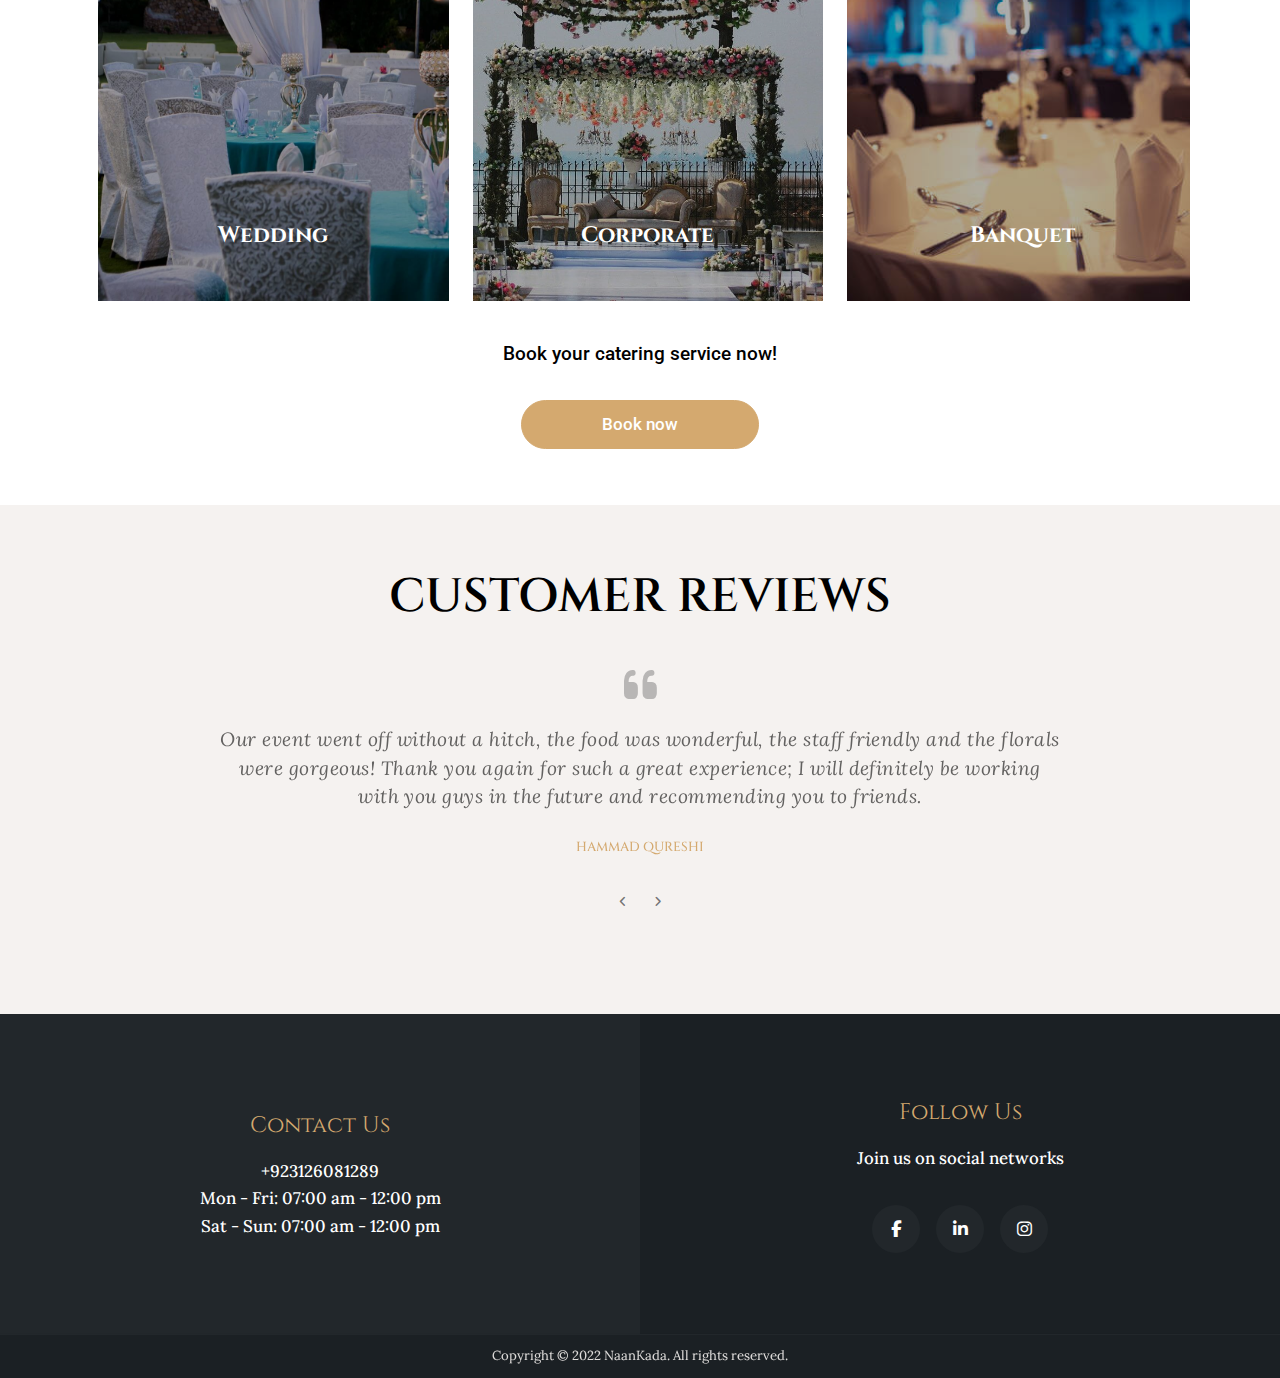
==== commit 15117b06: "compressed assets" ====
--- a/index.html
+++ b/index.html
@@ -154,7 +154,7 @@
           </button>
           <img
             class="h-[100px] w-full lg:w-max object-contain"
-            src="./assets/Logo.png"
+            src="./assets/logo.png"
             alt=""
           />
           <ul
